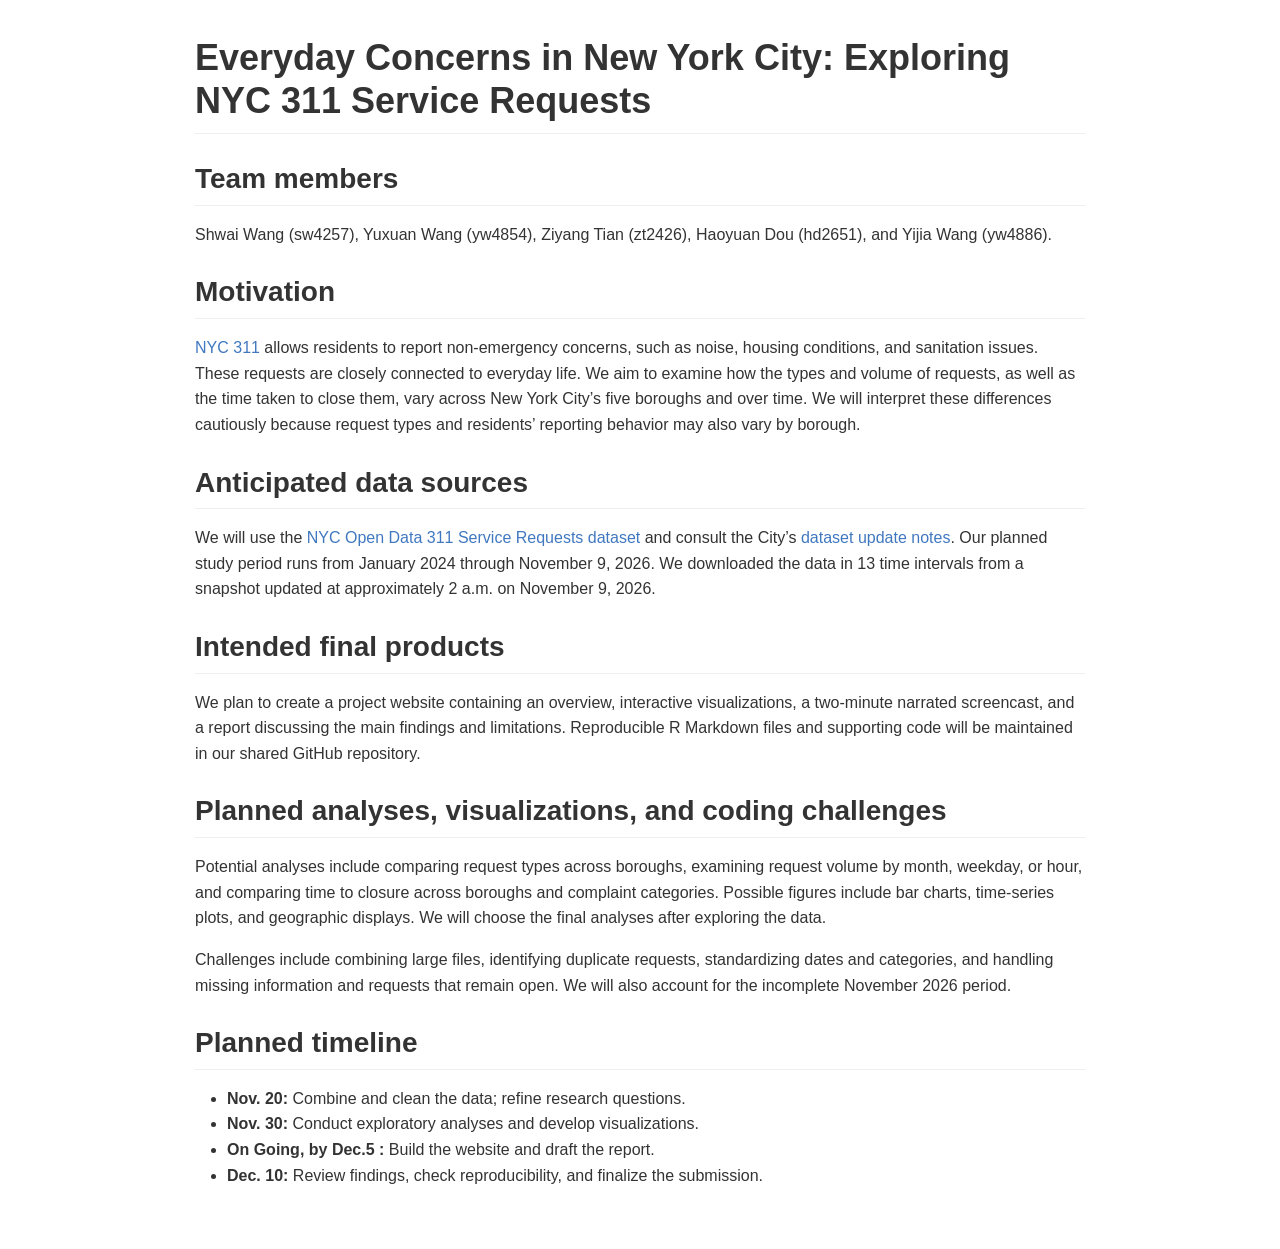
==== proposal.html @ a21e2f78 "Add NYC 311 project proposal and initial website pages" ====
<!DOCTYPE html>

<html xmlns="http://www.w3.org/1999/xhtml">

<head>

<meta charset="utf-8">
<meta http-equiv="Content-Type" content="text/html; charset=utf-8" />
<meta name="generator" content="pandoc" />
<meta name="viewport" content="width=device-width, initial-scale=1">

<style type="text/css">
@font-face {
font-family: octicons-link;
src: url([data-uri]) format('woff');
}
body {
-webkit-text-size-adjust: 100%;
text-size-adjust: 100%;
color: #333;
font-family: "Helvetica Neue", Helvetica, "Segoe UI", Arial, freesans, sans-serif, "Apple Color Emoji", "Segoe UI Emoji", "Segoe UI Symbol";
font-size: 16px;
line-height: 1.6;
word-wrap: break-word;
}
a {
background-color: transparent;
}
a:active,
a:hover {
outline: 0;
}
strong {
font-weight: bold;
}
h1 {
font-size: 2em;
margin: 0.67em 0;
}
img {
border: 0;
}
hr {
box-sizing: content-box;
height: 0;
}
pre {
overflow: auto;
}
code,
kbd,
pre {
font-family: monospace, monospace;
font-size: 1em;
}
input {
color: inherit;
font: inherit;
margin: 0;
}
html input[disabled] {
cursor: default;
}
input {
line-height: normal;
}
input[type="checkbox"] {
box-sizing: border-box;
padding: 0;
}
table {
border-collapse: collapse;
border-spacing: 0;
}
td,
th {
padding: 0;
}
* {
box-sizing: border-box;
}
input {
font: 13px / 1.4 Helvetica, arial, nimbussansl, liberationsans, freesans, clean, sans-serif, "Apple Color Emoji", "Segoe UI Emoji", "Segoe UI Symbol";
}
a {
color: #4078c0;
text-decoration: none;
}
a:hover,
a:active {
text-decoration: underline;
}
hr {
height: 0;
margin: 15px 0;
overflow: hidden;
background: transparent;
border: 0;
border-bottom: 1px solid #ddd;
}
hr:before {
display: table;
content: "";
}
hr:after {
display: table;
clear: both;
content: "";
}
h1,
h2,
h3,
h4,
h5,
h6 {
margin-top: 15px;
margin-bottom: 15px;
line-height: 1.1;
}
h1 {
font-size: 30px;
}
h2 {
font-size: 21px;
}
h3 {
font-size: 16px;
}
h4 {
font-size: 14px;
}
h5 {
font-size: 12px;
}
h6 {
font-size: 11px;
}
blockquote {
margin: 0;
}
ul,
ol {
padding: 0;
margin-top: 0;
margin-bottom: 0;
}
ol ol,
ul ol {
list-style-type: lower-roman;
}
ul ul ol,
ul ol ol,
ol ul ol,
ol ol ol {
list-style-type: lower-alpha;
}
dd {
margin-left: 0;
}
code {
font-family: Consolas, "Liberation Mono", Menlo, Courier, monospace;
font-size: 12px;
}
pre {
margin-top: 0;
margin-bottom: 0;
font: 12px Consolas, "Liberation Mono", Menlo, Courier, monospace;
}
.select::-ms-expand {
opacity: 0;
}
.octicon {
font: normal normal normal 16px/1 octicons-link;
display: inline-block;
text-decoration: none;
text-rendering: auto;
-webkit-font-smoothing: antialiased;
-moz-osx-font-smoothing: grayscale;
-webkit-user-select: none;
-moz-user-select: none;
-ms-user-select: none;
user-select: none;
}
.octicon-link:before {
content: '\f05c';
}
.markdown-body:before {
display: table;
content: "";
}
.markdown-body:after {
display: table;
clear: both;
content: "";
}
.markdown-body>*:first-child {
margin-top: 0 !important;
}
.markdown-body>*:last-child {
margin-bottom: 0 !important;
}
a:not([href]) {
color: inherit;
text-decoration: none;
}
.anchor {
display: inline-block;
padding-right: 2px;
margin-left: -18px;
}
.anchor:focus {
outline: none;
}
h1,
h2,
h3,
h4,
h5,
h6 {
margin-top: 1em;
margin-bottom: 16px;
font-weight: bold;
line-height: 1.4;
}
h1 .octicon-link,
h2 .octicon-link,
h3 .octicon-link,
h4 .octicon-link,
h5 .octicon-link,
h6 .octicon-link {
color: #000;
vertical-align: middle;
visibility: hidden;
}
h1:hover .anchor,
h2:hover .anchor,
h3:hover .anchor,
h4:hover .anchor,
h5:hover .anchor,
h6:hover .anchor {
text-decoration: none;
}
h1:hover .anchor .octicon-link,
h2:hover .anchor .octicon-link,
h3:hover .anchor .octicon-link,
h4:hover .anchor .octicon-link,
h5:hover .anchor .octicon-link,
h6:hover .anchor .octicon-link {
visibility: visible;
}
h1 {
padding-bottom: 0.3em;
font-size: 2.25em;
line-height: 1.2;
border-bottom: 1px solid #eee;
}
h1 .anchor {
line-height: 1;
}
h2 {
padding-bottom: 0.3em;
font-size: 1.75em;
line-height: 1.225;
border-bottom: 1px solid #eee;
}
h2 .anchor {
line-height: 1;
}
h3 {
font-size: 1.5em;
line-height: 1.43;
}
h3 .anchor {
line-height: 1.2;
}
h4 {
font-size: 1.25em;
}
h4 .anchor {
line-height: 1.2;
}
h5 {
font-size: 1em;
}
h5 .anchor {
line-height: 1.1;
}
h6 {
font-size: 1em;
color: #777;
}
h6 .anchor {
line-height: 1.1;
}
p,
blockquote,
ul,
ol,
dl,
table,
pre {
margin-top: 0;
margin-bottom: 16px;
}
hr {
height: 4px;
padding: 0;
margin: 16px 0;
background-color: #e7e7e7;
border: 0 none;
}
ul,
ol {
padding-left: 2em;
}
ul ul,
ul ol,
ol ol,
ol ul {
margin-top: 0;
margin-bottom: 0;
}
li>p {
margin-top: 16px;
}
dl {
padding: 0;
}
dl dt {
padding: 0;
margin-top: 16px;
font-size: 1em;
font-style: italic;
font-weight: bold;
}
dl dd {
padding: 0 16px;
margin-bottom: 16px;
}
blockquote {
padding: 0 15px;
color: #777;
border-left: 4px solid #ddd;
}
blockquote>:first-child {
margin-top: 0;
}
blockquote>:last-child {
margin-bottom: 0;
}
table {
display: block;
width: 100%;
overflow: auto;
word-break: normal;
word-break: keep-all;
}
table th {
font-weight: bold;
}
table th,
table td {
padding: 6px 13px;
border: 1px solid #ddd;
}
table tr {
background-color: #fff;
border-top: 1px solid #ccc;
}
table tr:nth-child(2n) {
background-color: #f8f8f8;
}
img {
max-width: 100%;
box-sizing: content-box;
background-color: #fff;
}
code {
padding: 0;
padding-top: 0.2em;
padding-bottom: 0.2em;
margin: 0;
font-size: 85%;
background-color: rgba(0,0,0,0.04);
border-radius: 3px;
}
code:before,
code:after {
letter-spacing: -0.2em;
content: "\00a0";
}
pre>code {
padding: 0;
margin: 0;
font-size: 100%;
word-break: normal;
white-space: pre;
background: transparent;
border: 0;
}
.highlight {
margin-bottom: 16px;
}
.highlight pre,
pre {
padding: 16px;
overflow: auto;
font-size: 85%;
line-height: 1.45;
background-color: #f7f7f7;
border-radius: 3px;
}
.highlight pre {
margin-bottom: 0;
word-break: normal;
}
pre {
word-wrap: normal;
}
pre code {
display: inline;
max-width: initial;
padding: 0;
margin: 0;
overflow: initial;
line-height: inherit;
word-wrap: normal;
background-color: transparent;
border: 0;
}
pre code:before,
pre code:after {
content: normal;
}
kbd {
display: inline-block;
padding: 3px 5px;
font-size: 11px;
line-height: 10px;
color: #555;
vertical-align: middle;
background-color: #fcfcfc;
border: solid 1px #ccc;
border-bottom-color: #bbb;
border-radius: 3px;
box-shadow: inset 0 -1px 0 #bbb;
}
.pl-c {
color: #969896;
}
.pl-c1,
.pl-s .pl-v {
color: #0086b3;
}
.pl-e,
.pl-en {
color: #795da3;
}
.pl-s .pl-s1,
.pl-smi {
color: #333;
}
.pl-ent {
color: #63a35c;
}
.pl-k {
color: #a71d5d;
}
.pl-pds,
.pl-s,
.pl-s .pl-pse .pl-s1,
.pl-sr,
.pl-sr .pl-cce,
.pl-sr .pl-sra,
.pl-sr .pl-sre {
color: #183691;
}
.pl-v {
color: #ed6a43;
}
.pl-id {
color: #b52a1d;
}
.pl-ii {
background-color: #b52a1d;
color: #f8f8f8;
}
.pl-sr .pl-cce {
color: #63a35c;
font-weight: bold;
}
.pl-ml {
color: #693a17;
}
.pl-mh,
.pl-mh .pl-en,
.pl-ms {
color: #1d3e81;
font-weight: bold;
}
.pl-mq {
color: #008080;
}
.pl-mi {
color: #333;
font-style: italic;
}
.pl-mb {
color: #333;
font-weight: bold;
}
.pl-md {
background-color: #ffecec;
color: #bd2c00;
}
.pl-mi1 {
background-color: #eaffea;
color: #55a532;
}
.pl-mdr {
color: #795da3;
font-weight: bold;
}
.pl-mo {
color: #1d3e81;
}
kbd {
display: inline-block;
padding: 3px 5px;
font: 11px Consolas, "Liberation Mono", Menlo, Courier, monospace;
line-height: 10px;
color: #555;
vertical-align: middle;
background-color: #fcfcfc;
border: solid 1px #ccc;
border-bottom-color: #bbb;
border-radius: 3px;
box-shadow: inset 0 -1px 0 #bbb;
}
.task-list-item {
list-style-type: none;
}
.task-list-item+.task-list-item {
margin-top: 3px;
}
.task-list-item input {
margin: 0 0.35em 0.25em -1.6em;
vertical-align: middle;
}
:checked+.radio-label {
z-index: 1;
position: relative;
border-color: #4078c0;
}
.sourceLine {
display: inline-block;
}
code .kw { color: #000000; }
code .dt { color: #ed6a43; }
code .dv { color: #009999; }
code .bn { color: #009999; }
code .fl { color: #009999; }
code .ch { color: #009999; }
code .st { color: #183691; }
code .co { color: #969896; }
code .ot { color: #0086b3; }
code .al { color: #a61717; }
code .fu { color: #63a35c; }
code .er { color: #a61717; background-color: #e3d2d2; }
code .wa { color: #000000; }
code .cn { color: #008080; }
code .sc { color: #008080; }
code .vs { color: #183691; }
code .ss { color: #183691; }
code .im { color: #000000; }
code .va {color: #008080; }
code .cf { color: #000000; }
code .op { color: #000000; }
code .bu { color: #000000; }
code .ex { color: #000000; }
code .pp { color: #999999; }
code .at { color: #008080; }
code .do { color: #969896; }
code .an { color: #008080; }
code .cv { color: #008080; }
code .in { color: #008080; }
</style>
<style>
body {
box-sizing: border-box;
min-width: 200px;
max-width: 980px;
margin: 0 auto;
padding: 45px;
padding-top: 0px;
}
</style>


</head>

<body>

<h1 id="everyday-concerns-in-new-york-city-exploring-nyc-311-service-requests">Everyday
Concerns in New York City: Exploring NYC 311 Service Requests</h1>
<h2 id="team-members">Team members</h2>
<p>Shwai Wang (sw4257), Yuxuan Wang (yw4854), Ziyang Tian (zt2426),
Haoyuan Dou (hd2651), and Yijia Wang (yw4886).</p>
<h2 id="motivation">Motivation</h2>
<p><a href="https://portal.311.nyc.gov/about-nyc-311/">NYC 311</a>
allows residents to report non-emergency concerns, such as noise,
housing conditions, and sanitation issues. These requests are closely
connected to everyday life. We aim to examine how the types and volume
of requests, as well as the time taken to close them, vary across New
York City’s five boroughs and over time. We will interpret these
differences cautiously because request types and residents’ reporting
behavior may also vary by borough.</p>
<h2 id="anticipated-data-sources">Anticipated data sources</h2>
<p>We will use the <a href="https://data.cityofnewyork.us/Social-Services/311-Service-Requests-from-2020-to-Present/erm2-nwe9/about_data">NYC
Open Data 311 Service Requests dataset</a> and consult the City’s <a href="https://www.nyc.gov/opendata/news/all-news/311-Service-Requests-Updates">dataset
update notes</a>. Our planned study period runs from January 2024
through November 9, 2026. We downloaded the data in 13 time intervals
from a snapshot updated at approximately 2 a.m. on November 9, 2026.</p>
<h2 id="intended-final-products">Intended final products</h2>
<p>We plan to create a project website containing an overview,
interactive visualizations, a two-minute narrated screencast, and a
report discussing the main findings and limitations. Reproducible R
Markdown files and supporting code will be maintained in our shared
GitHub repository.</p>
<h2 id="planned-analyses-visualizations-and-coding-challenges">Planned
analyses, visualizations, and coding challenges</h2>
<p>Potential analyses include comparing request types across boroughs,
examining request volume by month, weekday, or hour, and comparing time
to closure across boroughs and complaint categories. Possible figures
include bar charts, time-series plots, and geographic displays. We will
choose the final analyses after exploring the data.</p>
<p>Challenges include combining large files, identifying duplicate
requests, standardizing dates and categories, and handling missing
information and requests that remain open. We will also account for the
incomplete November 2026 period.</p>
<h2 id="planned-timeline">Planned timeline</h2>
<ul>
<li><strong>Nov. 20:</strong> Combine and clean the data; refine
research questions.</li>
<li><strong>Nov. 30:</strong> Conduct exploratory analyses and develop
visualizations.</li>
<li><strong>On Going, by Dec.5 :</strong> Build the website and draft
the report.</li>
<li><strong>Dec. 10:</strong> Review findings, check reproducibility,
and finalize the submission.</li>
</ul>

</body>
</html>
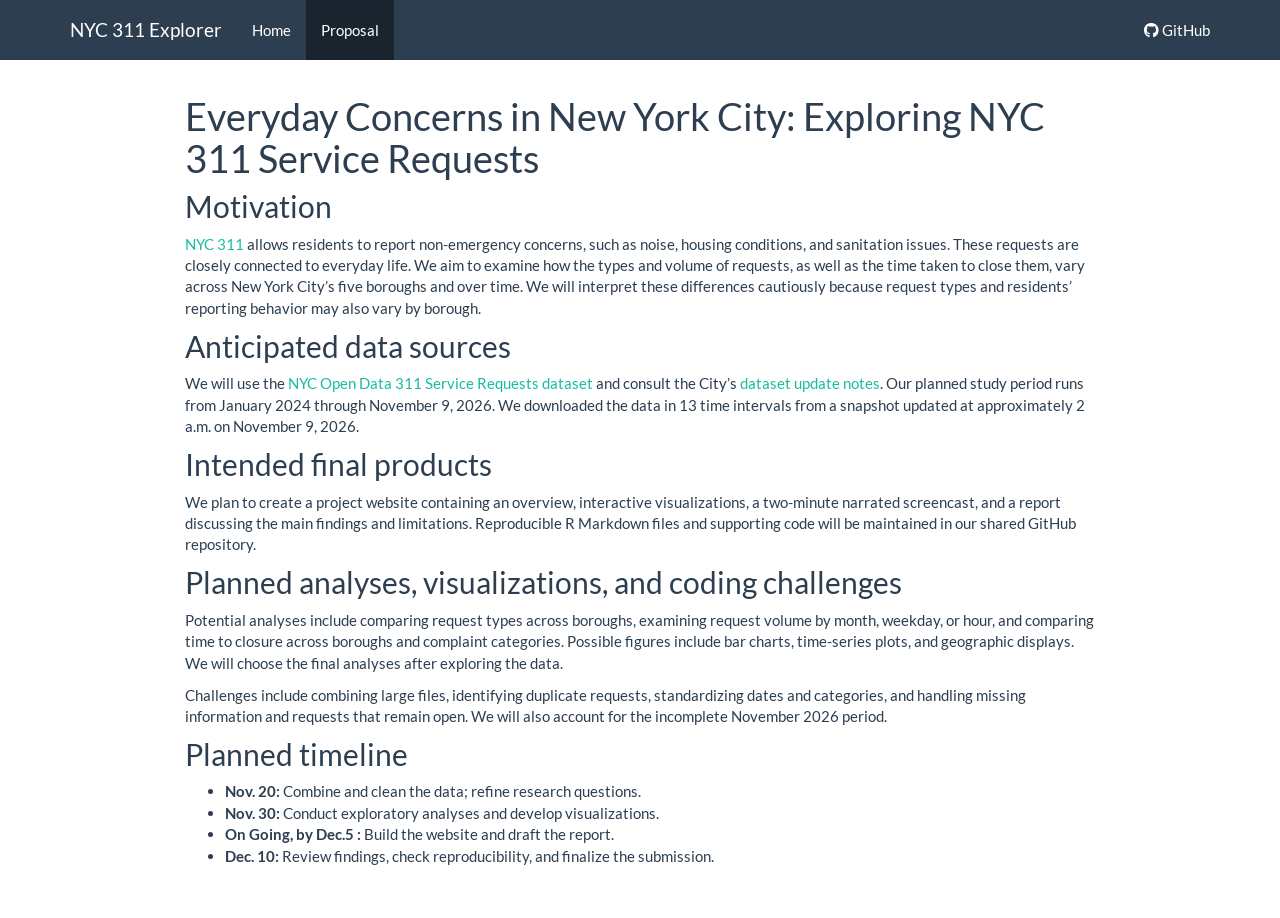
==== commit c6606006: "Updating the setup" ====
--- a/proposal.html
+++ b/proposal.html
@@ -1,612 +1,281 @@
 <!DOCTYPE html>
 
-<html xmlns="http://www.w3.org/1999/xhtml">
+<html>
 
 <head>
 
-<meta charset="utf-8">
-<meta http-equiv="Content-Type" content="text/html; charset=utf-8" />
+<meta charset="utf-8" />
 <meta name="generator" content="pandoc" />
-<meta name="viewport" content="width=device-width, initial-scale=1">
+<meta http-equiv="X-UA-Compatible" content="IE=EDGE" />
+
+
+
+
+<title>Everyday Concerns in New York City: Exploring NYC 311 Service Requests</title>
+
+<script src="site_libs/header-attrs-2.32/header-attrs.js"></script>
+<script src="site_libs/jquery-3.6.0/jquery-3.6.0.min.js"></script>
+<meta name="viewport" content="width=device-width, initial-scale=1" />
+<link href="site_libs/bootstrap-3.3.5/css/flatly.min.css" rel="stylesheet" />
+<script src="site_libs/bootstrap-3.3.5/js/bootstrap.min.js"></script>
+<script src="site_libs/bootstrap-3.3.5/shim/html5shiv.min.js"></script>
+<script src="site_libs/bootstrap-3.3.5/shim/respond.min.js"></script>
+<style>h1 {font-size: 34px;}
+       h1.title {font-size: 38px;}
+       h2 {font-size: 30px;}
+       h3 {font-size: 24px;}
+       h4 {font-size: 18px;}
+       h5 {font-size: 16px;}
+       h6 {font-size: 12px;}
+       code {color: inherit; background-color: rgba(0, 0, 0, 0.04);}
+       pre:not([class]) { background-color: white }</style>
+<script src="site_libs/navigation-1.1/tabsets.js"></script>
+<link href="site_libs/highlightjs-9.12.0/default.css" rel="stylesheet" />
+<script src="site_libs/highlightjs-9.12.0/highlight.js"></script>
+<link href="site_libs/font-awesome-6.5.2/css/all.min.css" rel="stylesheet" />
+<link href="site_libs/font-awesome-6.5.2/css/v4-shims.min.css" rel="stylesheet" />
 
 <style type="text/css">
-@font-face {
-font-family: octicons-link;
-src: url([data-uri]) format('woff');
-}
-body {
--webkit-text-size-adjust: 100%;
-text-size-adjust: 100%;
-color: #333;
-font-family: "Helvetica Neue", Helvetica, "Segoe UI", Arial, freesans, sans-serif, "Apple Color Emoji", "Segoe UI Emoji", "Segoe UI Symbol";
-font-size: 16px;
-line-height: 1.6;
-word-wrap: break-word;
-}
-a {
-background-color: transparent;
-}
-a:active,
-a:hover {
-outline: 0;
-}
-strong {
-font-weight: bold;
-}
-h1 {
-font-size: 2em;
-margin: 0.67em 0;
+  code{white-space: pre-wrap;}
+  span.smallcaps{font-variant: small-caps;}
+  span.underline{text-decoration: underline;}
+  div.column{display: inline-block; vertical-align: top; width: 50%;}
+  div.hanging-indent{margin-left: 1.5em; text-indent: -1.5em;}
+  ul.task-list{list-style: none;}
+    </style>
+
+<style type="text/css">code{white-space: pre;}</style>
+<script type="text/javascript">
+if (window.hljs) {
+  hljs.configure({languages: []});
+  hljs.initHighlightingOnLoad();
+  if (document.readyState && document.readyState === "complete") {
+    window.setTimeout(function() { hljs.initHighlighting(); }, 0);
+  }
+}
+</script>
+
+
+
+
+
+
+
+
+
+<style type = "text/css">
+.main-container {
+  max-width: 940px;
+  margin-left: auto;
+  margin-right: auto;
 }
 img {
-border: 0;
-}
-hr {
-box-sizing: content-box;
-height: 0;
-}
-pre {
-overflow: auto;
-}
-code,
-kbd,
-pre {
-font-family: monospace, monospace;
-font-size: 1em;
-}
-input {
-color: inherit;
-font: inherit;
-margin: 0;
-}
-html input[disabled] {
-cursor: default;
-}
-input {
-line-height: normal;
-}
-input[type="checkbox"] {
-box-sizing: border-box;
-padding: 0;
-}
-table {
-border-collapse: collapse;
-border-spacing: 0;
-}
-td,
-th {
-padding: 0;
-}
-* {
-box-sizing: border-box;
-}
-input {
-font: 13px / 1.4 Helvetica, arial, nimbussansl, liberationsans, freesans, clean, sans-serif, "Apple Color Emoji", "Segoe UI Emoji", "Segoe UI Symbol";
-}
-a {
-color: #4078c0;
-text-decoration: none;
-}
-a:hover,
-a:active {
-text-decoration: underline;
-}
-hr {
-height: 0;
-margin: 15px 0;
-overflow: hidden;
-background: transparent;
-border: 0;
-border-bottom: 1px solid #ddd;
-}
-hr:before {
-display: table;
-content: "";
-}
-hr:after {
-display: table;
-clear: both;
-content: "";
-}
-h1,
-h2,
-h3,
-h4,
-h5,
-h6 {
-margin-top: 15px;
-margin-bottom: 15px;
-line-height: 1.1;
-}
-h1 {
-font-size: 30px;
-}
-h2 {
-font-size: 21px;
-}
-h3 {
-font-size: 16px;
-}
-h4 {
-font-size: 14px;
-}
-h5 {
-font-size: 12px;
-}
-h6 {
-font-size: 11px;
-}
-blockquote {
-margin: 0;
-}
-ul,
-ol {
-padding: 0;
-margin-top: 0;
-margin-bottom: 0;
-}
-ol ol,
-ul ol {
-list-style-type: lower-roman;
-}
-ul ul ol,
-ul ol ol,
-ol ul ol,
-ol ol ol {
-list-style-type: lower-alpha;
-}
-dd {
-margin-left: 0;
-}
-code {
-font-family: Consolas, "Liberation Mono", Menlo, Courier, monospace;
-font-size: 12px;
-}
-pre {
-margin-top: 0;
-margin-bottom: 0;
-font: 12px Consolas, "Liberation Mono", Menlo, Courier, monospace;
-}
-.select::-ms-expand {
-opacity: 0;
-}
-.octicon {
-font: normal normal normal 16px/1 octicons-link;
-display: inline-block;
-text-decoration: none;
-text-rendering: auto;
--webkit-font-smoothing: antialiased;
--moz-osx-font-smoothing: grayscale;
--webkit-user-select: none;
--moz-user-select: none;
--ms-user-select: none;
-user-select: none;
-}
-.octicon-link:before {
-content: '\f05c';
-}
-.markdown-body:before {
-display: table;
-content: "";
-}
-.markdown-body:after {
-display: table;
-clear: both;
-content: "";
-}
-.markdown-body>*:first-child {
-margin-top: 0 !important;
-}
-.markdown-body>*:last-child {
-margin-bottom: 0 !important;
-}
-a:not([href]) {
-color: inherit;
-text-decoration: none;
-}
-.anchor {
-display: inline-block;
-padding-right: 2px;
-margin-left: -18px;
-}
-.anchor:focus {
-outline: none;
-}
-h1,
-h2,
-h3,
-h4,
-h5,
-h6 {
-margin-top: 1em;
-margin-bottom: 16px;
-font-weight: bold;
-line-height: 1.4;
-}
-h1 .octicon-link,
-h2 .octicon-link,
-h3 .octicon-link,
-h4 .octicon-link,
-h5 .octicon-link,
-h6 .octicon-link {
-color: #000;
-vertical-align: middle;
-visibility: hidden;
-}
-h1:hover .anchor,
-h2:hover .anchor,
-h3:hover .anchor,
-h4:hover .anchor,
-h5:hover .anchor,
-h6:hover .anchor {
-text-decoration: none;
-}
-h1:hover .anchor .octicon-link,
-h2:hover .anchor .octicon-link,
-h3:hover .anchor .octicon-link,
-h4:hover .anchor .octicon-link,
-h5:hover .anchor .octicon-link,
-h6:hover .anchor .octicon-link {
-visibility: visible;
-}
-h1 {
-padding-bottom: 0.3em;
-font-size: 2.25em;
-line-height: 1.2;
-border-bottom: 1px solid #eee;
-}
-h1 .anchor {
-line-height: 1;
-}
-h2 {
-padding-bottom: 0.3em;
-font-size: 1.75em;
-line-height: 1.225;
-border-bottom: 1px solid #eee;
-}
-h2 .anchor {
-line-height: 1;
-}
-h3 {
-font-size: 1.5em;
-line-height: 1.43;
-}
-h3 .anchor {
-line-height: 1.2;
-}
-h4 {
-font-size: 1.25em;
-}
-h4 .anchor {
-line-height: 1.2;
-}
-h5 {
-font-size: 1em;
-}
-h5 .anchor {
-line-height: 1.1;
-}
-h6 {
-font-size: 1em;
-color: #777;
-}
-h6 .anchor {
-line-height: 1.1;
-}
-p,
-blockquote,
-ul,
-ol,
-dl,
-table,
-pre {
-margin-top: 0;
-margin-bottom: 16px;
-}
-hr {
-height: 4px;
-padding: 0;
-margin: 16px 0;
-background-color: #e7e7e7;
-border: 0 none;
-}
-ul,
-ol {
-padding-left: 2em;
-}
-ul ul,
-ul ol,
-ol ol,
-ol ul {
-margin-top: 0;
-margin-bottom: 0;
-}
-li>p {
-margin-top: 16px;
-}
-dl {
-padding: 0;
-}
-dl dt {
-padding: 0;
-margin-top: 16px;
-font-size: 1em;
-font-style: italic;
-font-weight: bold;
-}
-dl dd {
-padding: 0 16px;
-margin-bottom: 16px;
-}
-blockquote {
-padding: 0 15px;
-color: #777;
-border-left: 4px solid #ddd;
-}
-blockquote>:first-child {
-margin-top: 0;
-}
-blockquote>:last-child {
-margin-bottom: 0;
-}
-table {
-display: block;
-width: 100%;
-overflow: auto;
-word-break: normal;
-word-break: keep-all;
-}
-table th {
-font-weight: bold;
-}
-table th,
-table td {
-padding: 6px 13px;
-border: 1px solid #ddd;
-}
-table tr {
-background-color: #fff;
-border-top: 1px solid #ccc;
-}
-table tr:nth-child(2n) {
-background-color: #f8f8f8;
-}
-img {
-max-width: 100%;
-box-sizing: content-box;
-background-color: #fff;
-}
-code {
-padding: 0;
-padding-top: 0.2em;
-padding-bottom: 0.2em;
-margin: 0;
-font-size: 85%;
-background-color: rgba(0,0,0,0.04);
-border-radius: 3px;
-}
-code:before,
-code:after {
-letter-spacing: -0.2em;
-content: "\00a0";
-}
-pre>code {
-padding: 0;
-margin: 0;
-font-size: 100%;
-word-break: normal;
-white-space: pre;
-background: transparent;
-border: 0;
-}
-.highlight {
-margin-bottom: 16px;
-}
-.highlight pre,
-pre {
-padding: 16px;
-overflow: auto;
-font-size: 85%;
-line-height: 1.45;
-background-color: #f7f7f7;
-border-radius: 3px;
-}
-.highlight pre {
-margin-bottom: 0;
-word-break: normal;
-}
-pre {
-word-wrap: normal;
+  max-width:100%;
+}
+.tabbed-pane {
+  padding-top: 12px;
+}
+.html-widget {
+  margin-bottom: 20px;
+}
+button.code-folding-btn:focus {
+  outline: none;
+}
+summary {
+  display: list-item;
+}
+details > summary > p:only-child {
+  display: inline;
 }
 pre code {
-display: inline;
-max-width: initial;
-padding: 0;
-margin: 0;
-overflow: initial;
-line-height: inherit;
-word-wrap: normal;
-background-color: transparent;
-border: 0;
-}
-pre code:before,
-pre code:after {
-content: normal;
-}
-kbd {
-display: inline-block;
-padding: 3px 5px;
-font-size: 11px;
-line-height: 10px;
-color: #555;
-vertical-align: middle;
-background-color: #fcfcfc;
-border: solid 1px #ccc;
-border-bottom-color: #bbb;
-border-radius: 3px;
-box-shadow: inset 0 -1px 0 #bbb;
-}
-.pl-c {
-color: #969896;
-}
-.pl-c1,
-.pl-s .pl-v {
-color: #0086b3;
-}
-.pl-e,
-.pl-en {
-color: #795da3;
-}
-.pl-s .pl-s1,
-.pl-smi {
-color: #333;
-}
-.pl-ent {
-color: #63a35c;
-}
-.pl-k {
-color: #a71d5d;
-}
-.pl-pds,
-.pl-s,
-.pl-s .pl-pse .pl-s1,
-.pl-sr,
-.pl-sr .pl-cce,
-.pl-sr .pl-sra,
-.pl-sr .pl-sre {
-color: #183691;
-}
-.pl-v {
-color: #ed6a43;
-}
-.pl-id {
-color: #b52a1d;
-}
-.pl-ii {
-background-color: #b52a1d;
-color: #f8f8f8;
-}
-.pl-sr .pl-cce {
-color: #63a35c;
-font-weight: bold;
-}
-.pl-ml {
-color: #693a17;
-}
-.pl-mh,
-.pl-mh .pl-en,
-.pl-ms {
-color: #1d3e81;
-font-weight: bold;
-}
-.pl-mq {
-color: #008080;
-}
-.pl-mi {
-color: #333;
-font-style: italic;
-}
-.pl-mb {
-color: #333;
-font-weight: bold;
-}
-.pl-md {
-background-color: #ffecec;
-color: #bd2c00;
-}
-.pl-mi1 {
-background-color: #eaffea;
-color: #55a532;
-}
-.pl-mdr {
-color: #795da3;
-font-weight: bold;
-}
-.pl-mo {
-color: #1d3e81;
-}
-kbd {
-display: inline-block;
-padding: 3px 5px;
-font: 11px Consolas, "Liberation Mono", Menlo, Courier, monospace;
-line-height: 10px;
-color: #555;
-vertical-align: middle;
-background-color: #fcfcfc;
-border: solid 1px #ccc;
-border-bottom-color: #bbb;
-border-radius: 3px;
-box-shadow: inset 0 -1px 0 #bbb;
-}
-.task-list-item {
-list-style-type: none;
-}
-.task-list-item+.task-list-item {
-margin-top: 3px;
-}
-.task-list-item input {
-margin: 0 0.35em 0.25em -1.6em;
-vertical-align: middle;
-}
-:checked+.radio-label {
-z-index: 1;
-position: relative;
-border-color: #4078c0;
-}
-.sourceLine {
-display: inline-block;
-}
-code .kw { color: #000000; }
-code .dt { color: #ed6a43; }
-code .dv { color: #009999; }
-code .bn { color: #009999; }
-code .fl { color: #009999; }
-code .ch { color: #009999; }
-code .st { color: #183691; }
-code .co { color: #969896; }
-code .ot { color: #0086b3; }
-code .al { color: #a61717; }
-code .fu { color: #63a35c; }
-code .er { color: #a61717; background-color: #e3d2d2; }
-code .wa { color: #000000; }
-code .cn { color: #008080; }
-code .sc { color: #008080; }
-code .vs { color: #183691; }
-code .ss { color: #183691; }
-code .im { color: #000000; }
-code .va {color: #008080; }
-code .cf { color: #000000; }
-code .op { color: #000000; }
-code .bu { color: #000000; }
-code .ex { color: #000000; }
-code .pp { color: #999999; }
-code .at { color: #008080; }
-code .do { color: #969896; }
-code .an { color: #008080; }
-code .cv { color: #008080; }
-code .in { color: #008080; }
+  padding: 0;
+}
 </style>
-<style>
-body {
-box-sizing: border-box;
-min-width: 200px;
-max-width: 980px;
-margin: 0 auto;
-padding: 45px;
-padding-top: 0px;
+
+
+<style type="text/css">
+.dropdown-submenu {
+  position: relative;
+}
+.dropdown-submenu>.dropdown-menu {
+  top: 0;
+  left: 100%;
+  margin-top: -6px;
+  margin-left: -1px;
+  border-radius: 0 6px 6px 6px;
+}
+.dropdown-submenu:hover>.dropdown-menu {
+  display: block;
+}
+.dropdown-submenu>a:after {
+  display: block;
+  content: " ";
+  float: right;
+  width: 0;
+  height: 0;
+  border-color: transparent;
+  border-style: solid;
+  border-width: 5px 0 5px 5px;
+  border-left-color: #cccccc;
+  margin-top: 5px;
+  margin-right: -10px;
+}
+.dropdown-submenu:hover>a:after {
+  border-left-color: #adb5bd;
+}
+.dropdown-submenu.pull-left {
+  float: none;
+}
+.dropdown-submenu.pull-left>.dropdown-menu {
+  left: -100%;
+  margin-left: 10px;
+  border-radius: 6px 0 6px 6px;
 }
 </style>
 
+<script type="text/javascript">
+// manage active state of menu based on current page
+$(document).ready(function () {
+  // active menu anchor
+  href = window.location.pathname
+  href = href.substr(href.lastIndexOf('/') + 1)
+  if (href === "")
+    href = "index.html";
+  var menuAnchor = $('a[href="' + href + '"]');
+
+  // mark the anchor link active (and if it's in a dropdown, also mark that active)
+  var dropdown = menuAnchor.closest('li.dropdown');
+  if (window.bootstrap) { // Bootstrap 4+
+    menuAnchor.addClass('active');
+    dropdown.find('> .dropdown-toggle').addClass('active');
+  } else { // Bootstrap 3
+    menuAnchor.parent().addClass('active');
+    dropdown.addClass('active');
+  }
+
+  // Navbar adjustments
+  var navHeight = $(".navbar").first().height() + 15;
+  var style = document.createElement('style');
+  var pt = "padding-top: " + navHeight + "px; ";
+  var mt = "margin-top: -" + navHeight + "px; ";
+  var css = "";
+  // offset scroll position for anchor links (for fixed navbar)
+  for (var i = 1; i <= 6; i++) {
+    css += ".section h" + i + "{ " + pt + mt + "}\n";
+  }
+  style.innerHTML = "body {" + pt + "padding-bottom: 40px; }\n" + css;
+  document.head.appendChild(style);
+});
+</script>
+
+<!-- tabsets -->
+
+<style type="text/css">
+.tabset-dropdown > .nav-tabs {
+  display: inline-table;
+  max-height: 500px;
+  min-height: 44px;
+  overflow-y: auto;
+  border: 1px solid #ddd;
+  border-radius: 4px;
+}
+
+.tabset-dropdown > .nav-tabs > li.active:before, .tabset-dropdown > .nav-tabs.nav-tabs-open:before {
+  content: "\e259";
+  font-family: 'Glyphicons Halflings';
+  display: inline-block;
+  padding: 10px;
+  border-right: 1px solid #ddd;
+}
+
+.tabset-dropdown > .nav-tabs.nav-tabs-open > li.active:before {
+  content: "\e258";
+  font-family: 'Glyphicons Halflings';
+  border: none;
+}
+
+.tabset-dropdown > .nav-tabs > li.active {
+  display: block;
+}
+
+.tabset-dropdown > .nav-tabs > li > a,
+.tabset-dropdown > .nav-tabs > li > a:focus,
+.tabset-dropdown > .nav-tabs > li > a:hover {
+  border: none;
+  display: inline-block;
+  border-radius: 4px;
+  background-color: transparent;
+}
+
+.tabset-dropdown > .nav-tabs.nav-tabs-open > li {
+  display: block;
+  float: none;
+}
+
+.tabset-dropdown > .nav-tabs > li {
+  display: none;
+}
+</style>
+
+<!-- code folding -->
+
+
+
 
 </head>
 
 <body>
 
-<h1 id="everyday-concerns-in-new-york-city-exploring-nyc-311-service-requests">Everyday
-Concerns in New York City: Exploring NYC 311 Service Requests</h1>
-<h2 id="team-members">Team members</h2>
-<p>Shwai Wang (sw4257), Yuxuan Wang (yw4854), Ziyang Tian (zt2426),
-Haoyuan Dou (hd2651), and Yijia Wang (yw4886).</p>
-<h2 id="motivation">Motivation</h2>
+
+<div class="container-fluid main-container">
+
+
+
+
+<div class="navbar navbar-default  navbar-fixed-top" role="navigation">
+  <div class="container">
+    <div class="navbar-header">
+      <button type="button" class="navbar-toggle collapsed" data-toggle="collapse" data-bs-toggle="collapse" data-target="#navbar" data-bs-target="#navbar">
+        <span class="icon-bar"></span>
+        <span class="icon-bar"></span>
+        <span class="icon-bar"></span>
+      </button>
+      <a class="navbar-brand" href="index.html">NYC 311 Explorer</a>
+    </div>
+    <div id="navbar" class="navbar-collapse collapse">
+      <ul class="nav navbar-nav">
+        <li>
+  <a href="index.html">Home</a>
+</li>
+<li>
+  <a href="proposal.html">Proposal</a>
+</li>
+      </ul>
+      <ul class="nav navbar-nav navbar-right">
+        <li>
+  <a href="https://github.com/YijiaWang-1/final_project">
+    <span class="fa fa-github"></span>
+     
+    GitHub
+  </a>
+</li>
+      </ul>
+    </div><!--/.nav-collapse -->
+  </div><!--/.container -->
+</div><!--/.navbar -->
+
+<div id="header">
+
+
+
+<h1 class="title toc-ignore">Everyday Concerns in New York City:
+Exploring NYC 311 Service Requests</h1>
+
+</div>
+
+
+<div id="motivation" class="section level2">
+<h2>Motivation</h2>
 <p><a href="https://portal.311.nyc.gov/about-nyc-311/">NYC 311</a>
 allows residents to report non-emergency concerns, such as noise,
 housing conditions, and sanitation issues. These requests are closely
@@ -615,20 +284,28 @@
 York City’s five boroughs and over time. We will interpret these
 differences cautiously because request types and residents’ reporting
 behavior may also vary by borough.</p>
-<h2 id="anticipated-data-sources">Anticipated data sources</h2>
-<p>We will use the <a href="https://data.cityofnewyork.us/Social-Services/311-Service-Requests-from-2020-to-Present/erm2-nwe9/about_data">NYC
-Open Data 311 Service Requests dataset</a> and consult the City’s <a href="https://www.nyc.gov/opendata/news/all-news/311-Service-Requests-Updates">dataset
+</div>
+<div id="anticipated-data-sources" class="section level2">
+<h2>Anticipated data sources</h2>
+<p>We will use the <a
+href="https://data.cityofnewyork.us/Social-Services/311-Service-Requests-from-2020-to-Present/erm2-nwe9/about_data">NYC
+Open Data 311 Service Requests dataset</a> and consult the City’s <a
+href="https://www.nyc.gov/opendata/news/all-news/311-Service-Requests-Updates">dataset
 update notes</a>. Our planned study period runs from January 2024
 through November 9, 2026. We downloaded the data in 13 time intervals
 from a snapshot updated at approximately 2 a.m. on November 9, 2026.</p>
-<h2 id="intended-final-products">Intended final products</h2>
+</div>
+<div id="intended-final-products" class="section level2">
+<h2>Intended final products</h2>
 <p>We plan to create a project website containing an overview,
 interactive visualizations, a two-minute narrated screencast, and a
 report discussing the main findings and limitations. Reproducible R
 Markdown files and supporting code will be maintained in our shared
 GitHub repository.</p>
-<h2 id="planned-analyses-visualizations-and-coding-challenges">Planned
-analyses, visualizations, and coding challenges</h2>
+</div>
+<div id="planned-analyses-visualizations-and-coding-challenges"
+class="section level2">
+<h2>Planned analyses, visualizations, and coding challenges</h2>
 <p>Potential analyses include comparing request types across boroughs,
 examining request volume by month, weekday, or hour, and comparing time
 to closure across boroughs and complaint categories. Possible figures
@@ -638,7 +315,9 @@
 requests, standardizing dates and categories, and handling missing
 information and requests that remain open. We will also account for the
 incomplete November 2026 period.</p>
-<h2 id="planned-timeline">Planned timeline</h2>
+</div>
+<div id="planned-timeline" class="section level2">
+<h2>Planned timeline</h2>
 <ul>
 <li><strong>Nov. 20:</strong> Combine and clean the data; refine
 research questions.</li>
@@ -649,6 +328,52 @@
 <li><strong>Dec. 10:</strong> Review findings, check reproducibility,
 and finalize the submission.</li>
 </ul>
+</div>
+
+
+
+
+</div>
+
+<script>
+
+// add bootstrap table styles to pandoc tables
+function bootstrapStylePandocTables() {
+  $('tr.odd').parent('tbody').parent('table').addClass('table table-condensed');
+}
+$(document).ready(function () {
+  bootstrapStylePandocTables();
+});
+
+
+</script>
+
+<!-- tabsets -->
+
+<script>
+$(document).ready(function () {
+  window.buildTabsets("TOC");
+});
+
+$(document).ready(function () {
+  $('.tabset-dropdown > .nav-tabs > li').click(function () {
+    $(this).parent().toggleClass('nav-tabs-open');
+  });
+});
+</script>
+
+<!-- code folding -->
+
+
+<!-- dynamically load mathjax for compatibility with self-contained -->
+<script>
+  (function () {
+    var script = document.createElement("script");
+    script.type = "text/javascript";
+    script.src  = "https://mathjax.rstudio.com/latest/MathJax.js?config=TeX-AMS-MML_HTMLorMML";
+    document.getElementsByTagName("head")[0].appendChild(script);
+  })();
+</script>
 
 </body>
 </html>
--- a/site_libs/bootstrap-3.3.5/css/flatly.min.css
+++ b/site_libs/bootstrap-3.3.5/css/flatly.min.css
@@ -0,0 +1,30 @@
+@font-face {
+  font-family: 'Lato';
+  font-style: normal;
+  font-weight: 400;
+  src: url(fonts/Lato.ttf) format('truetype');
+}
+@font-face {
+  font-family: 'Lato';
+  font-style: normal;
+  font-weight: 700;
+  src: url(fonts/LatoBold.ttf) format('truetype');
+}
+@font-face {
+  font-family: 'Lato';
+  font-style: italic;
+  font-weight: 400;
+  src: url(fonts/LatoItalic.ttf) format('truetype');
+}
+
+/*!
+ * bootswatch v3.3.6
+ * Homepage: http://bootswatch.com
+ * Copyright 2012-2015 Thomas Park
+ * Licensed under MIT
+ * Based on Bootstrap
+*//*!
+ * Bootstrap v3.3.6 (http://getbootstrap.com)
+ * Copyright 2011-2015 Twitter, Inc.
+ * Licensed under MIT (https://github.com/twbs/bootstrap/blob/master/LICENSE)
+ *//*! normalize.css v3.0.3 | MIT License | github.com/necolas/normalize.css */html{font-family:sans-serif;-ms-text-size-adjust:100%;-webkit-text-size-adjust:100%}body{margin:0}article,aside,details,figcaption,figure,footer,header,hgroup,main,menu,nav,section,summary{display:block}audio,canvas,progress,video{display:inline-block;vertical-align:baseline}audio:not([controls]){display:none;height:0}[hidden],template{display:none}a{background-color:transparent}a:active,a:hover{outline:0}abbr[title]{border-bottom:1px dotted}b,strong{font-weight:bold}dfn{font-style:italic}h1{font-size:2em;margin:0.67em 0}mark{background:#ff0;color:#000}small{font-size:80%}sub,sup{font-size:75%;line-height:0;position:relative;vertical-align:baseline}sup{top:-0.5em}sub{bottom:-0.25em}img{border:0}svg:not(:root){overflow:hidden}figure{margin:1em 40px}hr{-webkit-box-sizing:content-box;-moz-box-sizing:content-box;box-sizing:content-box;height:0}pre{overflow:auto}code,kbd,pre,samp{font-family:monospace, monospace;font-size:1em}button,input,optgroup,select,textarea{color:inherit;font:inherit;margin:0}button{overflow:visible}button,select{text-transform:none}button,html input[type="button"],input[type="reset"],input[type="submit"]{-webkit-appearance:button;cursor:pointer}button[disabled],html input[disabled]{cursor:default}button::-moz-focus-inner,input::-moz-focus-inner{border:0;padding:0}input{line-height:normal}input[type="checkbox"],input[type="radio"]{-webkit-box-sizing:border-box;-moz-box-sizing:border-box;box-sizing:border-box;padding:0}input[type="number"]::-webkit-inner-spin-button,input[type="number"]::-webkit-outer-spin-button{height:auto}input[type="search"]{-webkit-appearance:textfield;-webkit-box-sizing:content-box;-moz-box-sizing:content-box;box-sizing:content-box}input[type="search"]::-webkit-search-cancel-button,input[type="search"]::-webkit-search-decoration{-webkit-appearance:none}fieldset{border:1px solid #c0c0c0;margin:0 2px;padding:0.35em 0.625em 0.75em}legend{border:0;padding:0}textarea{overflow:auto}optgroup{font-weight:bold}table{border-collapse:collapse;border-spacing:0}td,th{padding:0}/*! Source: https://github.com/h5bp/html5-boilerplate/blob/master/src/css/main.css */@media print{*,*:before,*:after{background:transparent !important;color:#000 !important;-webkit-box-shadow:none !important;box-shadow:none !important;text-shadow:none !important}a,a:visited{text-decoration:underline}a[href]:after{content:" (" attr(href) ")"}abbr[title]:after{content:" (" attr(title) ")"}a[href^="#"]:after,a[href^="javascript:"]:after{content:""}pre,blockquote{border:1px solid #999;page-break-inside:avoid}thead{display:table-header-group}tr,img{page-break-inside:avoid}img{max-width:100% !important}p,h2,h3{orphans:3;widows:3}h2,h3{page-break-after:avoid}.navbar{display:none}.btn>.caret,.dropup>.btn>.caret{border-top-color:#000 !important}.label{border:1px solid #000}.table{border-collapse:collapse !important}.table td,.table th{background-color:#fff !important}.table-bordered th,.table-bordered td{border:1px solid #ddd !important}}@font-face{font-family:'Glyphicons Halflings';src:url('../fonts/glyphicons-halflings-regular.eot');src:url('../fonts/glyphicons-halflings-regular.eot?#iefix') format('embedded-opentype'),url('../fonts/glyphicons-halflings-regular.woff') format('woff'),url('../fonts/glyphicons-halflings-regular.ttf') format('truetype'),url('../fonts/glyphicons-halflings-regular.svg#glyphicons_halflingsregular') format('svg')}.glyphicon{position:relative;top:1px;display:inline-block;font-family:'Glyphicons Halflings';font-style:normal;font-weight:normal;line-height:1;-webkit-font-smoothing:antialiased;-moz-osx-font-smoothing:grayscale}.glyphicon-asterisk:before{content:"\002a"}.glyphicon-plus:before{content:"\002b"}.glyphicon-euro:before,.glyphicon-eur:before{content:"\20ac"}.glyphicon-minus:before{content:"\2212"}.glyphicon-cloud:before{content:"\2601"}.glyphicon-envelope:before{content:"\2709"}.glyphicon-pencil:before{content:"\270f"}.glyphicon-glass:before{content:"\e001"}.glyphicon-music:before{content:"\e002"}.glyphicon-search:before{content:"\e003"}.glyphicon-heart:before{content:"\e005"}.glyphicon-star:before{content:"\e006"}.glyphicon-star-empty:before{content:"\e007"}.glyphicon-user:before{content:"\e008"}.glyphicon-film:before{content:"\e009"}.glyphicon-th-large:before{content:"\e010"}.glyphicon-th:before{content:"\e011"}.glyphicon-th-list:before{content:"\e012"}.glyphicon-ok:before{content:"\e013"}.glyphicon-remove:before{content:"\e014"}.glyphicon-zoom-in:before{content:"\e015"}.glyphicon-zoom-out:before{content:"\e016"}.glyphicon-off:before{content:"\e017"}.glyphicon-signal:before{content:"\e018"}.glyphicon-cog:before{content:"\e019"}.glyphicon-trash:before{content:"\e020"}.glyphicon-home:before{content:"\e021"}.glyphicon-file:before{content:"\e022"}.glyphicon-time:before{content:"\e023"}.glyphicon-road:before{content:"\e024"}.glyphicon-download-alt:before{content:"\e025"}.glyphicon-download:before{content:"\e026"}.glyphicon-upload:before{content:"\e027"}.glyphicon-inbox:before{content:"\e028"}.glyphicon-play-circle:before{content:"\e029"}.glyphicon-repeat:before{content:"\e030"}.glyphicon-refresh:before{content:"\e031"}.glyphicon-list-alt:before{content:"\e032"}.glyphicon-lock:before{content:"\e033"}.glyphicon-flag:before{content:"\e034"}.glyphicon-headphones:before{content:"\e035"}.glyphicon-volume-off:before{content:"\e036"}.glyphicon-volume-down:before{content:"\e037"}.glyphicon-volume-up:before{content:"\e038"}.glyphicon-qrcode:before{content:"\e039"}.glyphicon-barcode:before{content:"\e040"}.glyphicon-tag:before{content:"\e041"}.glyphicon-tags:before{content:"\e042"}.glyphicon-book:before{content:"\e043"}.glyphicon-bookmark:before{content:"\e044"}.glyphicon-print:before{content:"\e045"}.glyphicon-camera:before{content:"\e046"}.glyphicon-font:before{content:"\e047"}.glyphicon-bold:before{content:"\e048"}.glyphicon-italic:before{content:"\e049"}.glyphicon-text-height:before{content:"\e050"}.glyphicon-text-width:before{content:"\e051"}.glyphicon-align-left:before{content:"\e052"}.glyphicon-align-center:before{content:"\e053"}.glyphicon-align-right:before{content:"\e054"}.glyphicon-align-justify:before{content:"\e055"}.glyphicon-list:before{content:"\e056"}.glyphicon-indent-left:before{content:"\e057"}.glyphicon-indent-right:before{content:"\e058"}.glyphicon-facetime-video:before{content:"\e059"}.glyphicon-picture:before{content:"\e060"}.glyphicon-map-marker:before{content:"\e062"}.glyphicon-adjust:before{content:"\e063"}.glyphicon-tint:before{content:"\e064"}.glyphicon-edit:before{content:"\e065"}.glyphicon-share:before{content:"\e066"}.glyphicon-check:before{content:"\e067"}.glyphicon-move:before{content:"\e068"}.glyphicon-step-backward:before{content:"\e069"}.glyphicon-fast-backward:before{content:"\e070"}.glyphicon-backward:before{content:"\e071"}.glyphicon-play:before{content:"\e072"}.glyphicon-pause:before{content:"\e073"}.glyphicon-stop:before{content:"\e074"}.glyphicon-forward:before{content:"\e075"}.glyphicon-fast-forward:before{content:"\e076"}.glyphicon-step-forward:before{content:"\e077"}.glyphicon-eject:before{content:"\e078"}.glyphicon-chevron-left:before{content:"\e079"}.glyphicon-chevron-right:before{content:"\e080"}.glyphicon-plus-sign:before{content:"\e081"}.glyphicon-minus-sign:before{content:"\e082"}.glyphicon-remove-sign:before{content:"\e083"}.glyphicon-ok-sign:before{content:"\e084"}.glyphicon-question-sign:before{content:"\e085"}.glyphicon-info-sign:before{content:"\e086"}.glyphicon-screenshot:before{content:"\e087"}.glyphicon-remove-circle:before{content:"\e088"}.glyphicon-ok-circle:before{content:"\e089"}.glyphicon-ban-circle:before{content:"\e090"}.glyphicon-arrow-left:before{content:"\e091"}.glyphicon-arrow-right:before{content:"\e092"}.glyphicon-arrow-up:before{content:"\e093"}.glyphicon-arrow-down:before{content:"\e094"}.glyphicon-share-alt:before{content:"\e095"}.glyphicon-resize-full:before{content:"\e096"}.glyphicon-resize-small:before{content:"\e097"}.glyphicon-exclamation-sign:before{content:"\e101"}.glyphicon-gift:before{content:"\e102"}.glyphicon-leaf:before{content:"\e103"}.glyphicon-fire:before{content:"\e104"}.glyphicon-eye-open:before{content:"\e105"}.glyphicon-eye-close:before{content:"\e106"}.glyphicon-warning-sign:before{content:"\e107"}.glyphicon-plane:before{content:"\e108"}.glyphicon-calendar:before{content:"\e109"}.glyphicon-random:before{content:"\e110"}.glyphicon-comment:before{content:"\e111"}.glyphicon-magnet:before{content:"\e112"}.glyphicon-chevron-up:before{content:"\e113"}.glyphicon-chevron-down:before{content:"\e114"}.glyphicon-retweet:before{content:"\e115"}.glyphicon-shopping-cart:before{content:"\e116"}.glyphicon-folder-close:before{content:"\e117"}.glyphicon-folder-open:before{content:"\e118"}.glyphicon-resize-vertical:before{content:"\e119"}.glyphicon-resize-horizontal:before{content:"\e120"}.glyphicon-hdd:before{content:"\e121"}.glyphicon-bullhorn:before{content:"\e122"}.glyphicon-bell:before{content:"\e123"}.glyphicon-certificate:before{content:"\e124"}.glyphicon-thumbs-up:before{content:"\e125"}.glyphicon-thumbs-down:before{content:"\e126"}.glyphicon-hand-right:before{content:"\e127"}.glyphicon-hand-left:before{content:"\e128"}.glyphicon-hand-up:before{content:"\e129"}.glyphicon-hand-down:before{content:"\e130"}.glyphicon-circle-arrow-right:before{content:"\e131"}.glyphicon-circle-arrow-left:before{content:"\e132"}.glyphicon-circle-arrow-up:before{content:"\e133"}.glyphicon-circle-arrow-down:before{content:"\e134"}.glyphicon-globe:before{content:"\e135"}.glyphicon-wrench:before{content:"\e136"}.glyphicon-tasks:before{content:"\e137"}.glyphicon-filter:before{content:"\e138"}.glyphicon-briefcase:before{content:"\e139"}.glyphicon-fullscreen:before{content:"\e140"}.glyphicon-dashboard:before{content:"\e141"}.glyphicon-paperclip:before{content:"\e142"}.glyphicon-heart-empty:before{content:"\e143"}.glyphicon-link:before{content:"\e144"}.glyphicon-phone:before{content:"\e145"}.glyphicon-pushpin:before{content:"\e146"}.glyphicon-usd:before{content:"\e148"}.glyphicon-gbp:before{content:"\e149"}.glyphicon-sort:before{content:"\e150"}.glyphicon-sort-by-alphabet:before{content:"\e151"}.glyphicon-sort-by-alphabet-alt:before{content:"\e152"}.glyphicon-sort-by-order:before{content:"\e153"}.glyphicon-sort-by-order-alt:before{content:"\e154"}.glyphicon-sort-by-attributes:before{content:"\e155"}.glyphicon-sort-by-attributes-alt:before{content:"\e156"}.glyphicon-unchecked:before{content:"\e157"}.glyphicon-expand:before{content:"\e158"}.glyphicon-collapse-down:before{content:"\e159"}.glyphicon-collapse-up:before{content:"\e160"}.glyphicon-log-in:before{content:"\e161"}.glyphicon-flash:before{content:"\e162"}.glyphicon-log-out:before{content:"\e163"}.glyphicon-new-window:before{content:"\e164"}.glyphicon-record:before{content:"\e165"}.glyphicon-save:before{content:"\e166"}.glyphicon-open:before{content:"\e167"}.glyphicon-saved:before{content:"\e168"}.glyphicon-import:before{content:"\e169"}.glyphicon-export:before{content:"\e170"}.glyphicon-send:before{content:"\e171"}.glyphicon-floppy-disk:before{content:"\e172"}.glyphicon-floppy-saved:before{content:"\e173"}.glyphicon-floppy-remove:before{content:"\e174"}.glyphicon-floppy-save:before{content:"\e175"}.glyphicon-floppy-open:before{content:"\e176"}.glyphicon-credit-card:before{content:"\e177"}.glyphicon-transfer:before{content:"\e178"}.glyphicon-cutlery:before{content:"\e179"}.glyphicon-header:before{content:"\e180"}.glyphicon-compressed:before{content:"\e181"}.glyphicon-earphone:before{content:"\e182"}.glyphicon-phone-alt:before{content:"\e183"}.glyphicon-tower:before{content:"\e184"}.glyphicon-stats:before{content:"\e185"}.glyphicon-sd-video:before{content:"\e186"}.glyphicon-hd-video:before{content:"\e187"}.glyphicon-subtitles:before{content:"\e188"}.glyphicon-sound-stereo:before{content:"\e189"}.glyphicon-sound-dolby:before{content:"\e190"}.glyphicon-sound-5-1:before{content:"\e191"}.glyphicon-sound-6-1:before{content:"\e192"}.glyphicon-sound-7-1:before{content:"\e193"}.glyphicon-copyright-mark:before{content:"\e194"}.glyphicon-registration-mark:before{content:"\e195"}.glyphicon-cloud-download:before{content:"\e197"}.glyphicon-cloud-upload:before{content:"\e198"}.glyphicon-tree-conifer:before{content:"\e199"}.glyphicon-tree-deciduous:before{content:"\e200"}.glyphicon-cd:before{content:"\e201"}.glyphicon-save-file:before{content:"\e202"}.glyphicon-open-file:before{content:"\e203"}.glyphicon-level-up:before{content:"\e204"}.glyphicon-copy:before{content:"\e205"}.glyphicon-paste:before{content:"\e206"}.glyphicon-alert:before{content:"\e209"}.glyphicon-equalizer:before{content:"\e210"}.glyphicon-king:before{content:"\e211"}.glyphicon-queen:before{content:"\e212"}.glyphicon-pawn:before{content:"\e213"}.glyphicon-bishop:before{content:"\e214"}.glyphicon-knight:before{content:"\e215"}.glyphicon-baby-formula:before{content:"\e216"}.glyphicon-tent:before{content:"\26fa"}.glyphicon-blackboard:before{content:"\e218"}.glyphicon-bed:before{content:"\e219"}.glyphicon-apple:before{content:"\f8ff"}.glyphicon-erase:before{content:"\e221"}.glyphicon-hourglass:before{content:"\231b"}.glyphicon-lamp:before{content:"\e223"}.glyphicon-duplicate:before{content:"\e224"}.glyphicon-piggy-bank:before{content:"\e225"}.glyphicon-scissors:before{content:"\e226"}.glyphicon-bitcoin:before{content:"\e227"}.glyphicon-btc:before{content:"\e227"}.glyphicon-xbt:before{content:"\e227"}.glyphicon-yen:before{content:"\00a5"}.glyphicon-jpy:before{content:"\00a5"}.glyphicon-ruble:before{content:"\20bd"}.glyphicon-rub:before{content:"\20bd"}.glyphicon-scale:before{content:"\e230"}.glyphicon-ice-lolly:before{content:"\e231"}.glyphicon-ice-lolly-tasted:before{content:"\e232"}.glyphicon-education:before{content:"\e233"}.glyphicon-option-horizontal:before{content:"\e234"}.glyphicon-option-vertical:before{content:"\e235"}.glyphicon-menu-hamburger:before{content:"\e236"}.glyphicon-modal-window:before{content:"\e237"}.glyphicon-oil:before{content:"\e238"}.glyphicon-grain:before{content:"\e239"}.glyphicon-sunglasses:before{content:"\e240"}.glyphicon-text-size:before{content:"\e241"}.glyphicon-text-color:before{content:"\e242"}.glyphicon-text-background:before{content:"\e243"}.glyphicon-object-align-top:before{content:"\e244"}.glyphicon-object-align-bottom:before{content:"\e245"}.glyphicon-object-align-horizontal:before{content:"\e246"}.glyphicon-object-align-left:before{content:"\e247"}.glyphicon-object-align-vertical:before{content:"\e248"}.glyphicon-object-align-right:before{content:"\e249"}.glyphicon-triangle-right:before{content:"\e250"}.glyphicon-triangle-left:before{content:"\e251"}.glyphicon-triangle-bottom:before{content:"\e252"}.glyphicon-triangle-top:before{content:"\e253"}.glyphicon-console:before{content:"\e254"}.glyphicon-superscript:before{content:"\e255"}.glyphicon-subscript:before{content:"\e256"}.glyphicon-menu-left:before{content:"\e257"}.glyphicon-menu-right:before{content:"\e258"}.glyphicon-menu-down:before{content:"\e259"}.glyphicon-menu-up:before{content:"\e260"}*{-webkit-box-sizing:border-box;-moz-box-sizing:border-box;box-sizing:border-box}*:before,*:after{-webkit-box-sizing:border-box;-moz-box-sizing:border-box;box-sizing:border-box}html{font-size:10px;-webkit-tap-highlight-color:rgba(0,0,0,0)}body{font-family:"Lato","Helvetica Neue",Helvetica,Arial,sans-serif;font-size:15px;line-height:1.42857143;color:#2c3e50;background-color:#ffffff}input,button,select,textarea{font-family:inherit;font-size:inherit;line-height:inherit}a{color:#18bc9c;text-decoration:none}a:hover,a:focus{color:#18bc9c;text-decoration:underline}a:focus{outline:thin dotted;outline:5px auto -webkit-focus-ring-color;outline-offset:-2px}figure{margin:0}img{vertical-align:middle}.img-responsive,.thumbnail>img,.thumbnail a>img,.carousel-inner>.item>img,.carousel-inner>.item>a>img{display:block;max-width:100%;height:auto}.img-rounded{border-radius:6px}.img-thumbnail{padding:4px;line-height:1.42857143;background-color:#ffffff;border:1px solid #ecf0f1;border-radius:4px;-webkit-transition:all .2s ease-in-out;-o-transition:all .2s ease-in-out;transition:all .2s ease-in-out;display:inline-block;max-width:100%;height:auto}.img-circle{border-radius:50%}hr{margin-top:21px;margin-bottom:21px;border:0;border-top:1px solid #ecf0f1}.sr-only{position:absolute;width:1px;height:1px;margin:-1px;padding:0;overflow:hidden;clip:rect(0, 0, 0, 0);border:0}.sr-only-focusable:active,.sr-only-focusable:focus{position:static;width:auto;height:auto;margin:0;overflow:visible;clip:auto}[role="button"]{cursor:pointer}h1,h2,h3,h4,h5,h6,.h1,.h2,.h3,.h4,.h5,.h6{font-family:"Lato","Helvetica Neue",Helvetica,Arial,sans-serif;font-weight:400;line-height:1.1;color:inherit}h1 small,h2 small,h3 small,h4 small,h5 small,h6 small,.h1 small,.h2 small,.h3 small,.h4 small,.h5 small,.h6 small,h1 .small,h2 .small,h3 .small,h4 .small,h5 .small,h6 .small,.h1 .small,.h2 .small,.h3 .small,.h4 .small,.h5 .small,.h6 .small{font-weight:normal;line-height:1;color:#b4bcc2}h1,.h1,h2,.h2,h3,.h3{margin-top:21px;margin-bottom:10.5px}h1 small,.h1 small,h2 small,.h2 small,h3 small,.h3 small,h1 .small,.h1 .small,h2 .small,.h2 .small,h3 .small,.h3 .small{font-size:65%}h4,.h4,h5,.h5,h6,.h6{margin-top:10.5px;margin-bottom:10.5px}h4 small,.h4 small,h5 small,.h5 small,h6 small,.h6 small,h4 .small,.h4 .small,h5 .small,.h5 .small,h6 .small,.h6 .small{font-size:75%}h1,.h1{font-size:39px}h2,.h2{font-size:32px}h3,.h3{font-size:26px}h4,.h4{font-size:19px}h5,.h5{font-size:15px}h6,.h6{font-size:13px}p{margin:0 0 10.5px}.lead{margin-bottom:21px;font-size:17px;font-weight:300;line-height:1.4}@media (min-width:768px){.lead{font-size:22.5px}}small,.small{font-size:86%}mark,.mark{background-color:#f39c12;padding:.2em}.text-left{text-align:left}.text-right{text-align:right}.text-center{text-align:center}.text-justify{text-align:justify}.text-nowrap{white-space:nowrap}.text-lowercase{text-transform:lowercase}.text-uppercase{text-transform:uppercase}.text-capitalize{text-transform:capitalize}.text-muted{color:#b4bcc2}.text-primary{color:#2c3e50}a.text-primary:hover,a.text-primary:focus{color:#1a242f}.text-success{color:#ffffff}a.text-success:hover,a.text-success:focus{color:#e6e6e6}.text-info{color:#ffffff}a.text-info:hover,a.text-info:focus{color:#e6e6e6}.text-warning{color:#ffffff}a.text-warning:hover,a.text-warning:focus{color:#e6e6e6}.text-danger{color:#ffffff}a.text-danger:hover,a.text-danger:focus{color:#e6e6e6}.bg-primary{color:#fff;background-color:#2c3e50}a.bg-primary:hover,a.bg-primary:focus{background-color:#1a242f}.bg-success{background-color:#18bc9c}a.bg-success:hover,a.bg-success:focus{background-color:#128f76}.bg-info{background-color:#3498db}a.bg-info:hover,a.bg-info:focus{background-color:#217dbb}.bg-warning{background-color:#f39c12}a.bg-warning:hover,a.bg-warning:focus{background-color:#c87f0a}.bg-danger{background-color:#e74c3c}a.bg-danger:hover,a.bg-danger:focus{background-color:#d62c1a}.page-header{padding-bottom:9.5px;margin:42px 0 21px;border-bottom:1px solid transparent}ul,ol{margin-top:0;margin-bottom:10.5px}ul ul,ol ul,ul ol,ol ol{margin-bottom:0}.list-unstyled{padding-left:0;list-style:none}.list-inline{padding-left:0;list-style:none;margin-left:-5px}.list-inline>li{display:inline-block;padding-left:5px;padding-right:5px}dl{margin-top:0;margin-bottom:21px}dt,dd{line-height:1.42857143}dt{font-weight:bold}dd{margin-left:0}@media (min-width:768px){.dl-horizontal dt{float:left;width:160px;clear:left;text-align:right;overflow:hidden;text-overflow:ellipsis;white-space:nowrap}.dl-horizontal dd{margin-left:180px}}abbr[title],abbr[data-original-title]{cursor:help;border-bottom:1px dotted #b4bcc2}.initialism{font-size:90%;text-transform:uppercase}blockquote{padding:10.5px 21px;margin:0 0 21px;font-size:18.75px;border-left:5px solid #ecf0f1}blockquote p:last-child,blockquote ul:last-child,blockquote ol:last-child{margin-bottom:0}blockquote footer,blockquote small,blockquote .small{display:block;font-size:80%;line-height:1.42857143;color:#b4bcc2}blockquote footer:before,blockquote small:before,blockquote .small:before{content:'\2014 \00A0'}.blockquote-reverse,blockquote.pull-right{padding-right:15px;padding-left:0;border-right:5px solid #ecf0f1;border-left:0;text-align:right}.blockquote-reverse footer:before,blockquote.pull-right footer:before,.blockquote-reverse small:before,blockquote.pull-right small:before,.blockquote-reverse .small:before,blockquote.pull-right .small:before{content:''}.blockquote-reverse footer:after,blockquote.pull-right footer:after,.blockquote-reverse small:after,blockquote.pull-right small:after,.blockquote-reverse .small:after,blockquote.pull-right .small:after{content:'\00A0 \2014'}address{margin-bottom:21px;font-style:normal;line-height:1.42857143}code,kbd,pre,samp{font-family:monospace}code{padding:2px 4px;font-size:90%;color:#c7254e;background-color:#f9f2f4;border-radius:4px}kbd{padding:2px 4px;font-size:90%;color:#ffffff;background-color:#333333;border-radius:3px;-webkit-box-shadow:inset 0 -1px 0 rgba(0,0,0,0.25);box-shadow:inset 0 -1px 0 rgba(0,0,0,0.25)}kbd kbd{padding:0;font-size:100%;font-weight:bold;-webkit-box-shadow:none;box-shadow:none}pre{display:block;padding:10px;margin:0 0 10.5px;font-size:14px;line-height:1.42857143;word-break:break-all;word-wrap:break-word;color:#7b8a8b;background-color:#ecf0f1;border:1px solid #cccccc;border-radius:4px}pre code{padding:0;font-size:inherit;color:inherit;white-space:pre-wrap;background-color:transparent;border-radius:0}.pre-scrollable{max-height:340px;overflow-y:scroll}.container{margin-right:auto;margin-left:auto;padding-left:15px;padding-right:15px}@media (min-width:768px){.container{width:750px}}@media (min-width:992px){.container{width:970px}}@media (min-width:1200px){.container{width:1170px}}.container-fluid{margin-right:auto;margin-left:auto;padding-left:15px;padding-right:15px}.row{margin-left:-15px;margin-right:-15px}.col-xs-1,.col-sm-1,.col-md-1,.col-lg-1,.col-xs-2,.col-sm-2,.col-md-2,.col-lg-2,.col-xs-3,.col-sm-3,.col-md-3,.col-lg-3,.col-xs-4,.col-sm-4,.col-md-4,.col-lg-4,.col-xs-5,.col-sm-5,.col-md-5,.col-lg-5,.col-xs-6,.col-sm-6,.col-md-6,.col-lg-6,.col-xs-7,.col-sm-7,.col-md-7,.col-lg-7,.col-xs-8,.col-sm-8,.col-md-8,.col-lg-8,.col-xs-9,.col-sm-9,.col-md-9,.col-lg-9,.col-xs-10,.col-sm-10,.col-md-10,.col-lg-10,.col-xs-11,.col-sm-11,.col-md-11,.col-lg-11,.col-xs-12,.col-sm-12,.col-md-12,.col-lg-12{position:relative;min-height:1px;padding-left:15px;padding-right:15px}.col-xs-1,.col-xs-2,.col-xs-3,.col-xs-4,.col-xs-5,.col-xs-6,.col-xs-7,.col-xs-8,.col-xs-9,.col-xs-10,.col-xs-11,.col-xs-12{float:left}.col-xs-12{width:100%}.col-xs-11{width:91.66666667%}.col-xs-10{width:83.33333333%}.col-xs-9{width:75%}.col-xs-8{width:66.66666667%}.col-xs-7{width:58.33333333%}.col-xs-6{width:50%}.col-xs-5{width:41.66666667%}.col-xs-4{width:33.33333333%}.col-xs-3{width:25%}.col-xs-2{width:16.66666667%}.col-xs-1{width:8.33333333%}.col-xs-pull-12{right:100%}.col-xs-pull-11{right:91.66666667%}.col-xs-pull-10{right:83.33333333%}.col-xs-pull-9{right:75%}.col-xs-pull-8{right:66.66666667%}.col-xs-pull-7{right:58.33333333%}.col-xs-pull-6{right:50%}.col-xs-pull-5{right:41.66666667%}.col-xs-pull-4{right:33.33333333%}.col-xs-pull-3{right:25%}.col-xs-pull-2{right:16.66666667%}.col-xs-pull-1{right:8.33333333%}.col-xs-pull-0{right:auto}.col-xs-push-12{left:100%}.col-xs-push-11{left:91.66666667%}.col-xs-push-10{left:83.33333333%}.col-xs-push-9{left:75%}.col-xs-push-8{left:66.66666667%}.col-xs-push-7{left:58.33333333%}.col-xs-push-6{left:50%}.col-xs-push-5{left:41.66666667%}.col-xs-push-4{left:33.33333333%}.col-xs-push-3{left:25%}.col-xs-push-2{left:16.66666667%}.col-xs-push-1{left:8.33333333%}.col-xs-push-0{left:auto}.col-xs-offset-12{margin-left:100%}.col-xs-offset-11{margin-left:91.66666667%}.col-xs-offset-10{margin-left:83.33333333%}.col-xs-offset-9{margin-left:75%}.col-xs-offset-8{margin-left:66.66666667%}.col-xs-offset-7{margin-left:58.33333333%}.col-xs-offset-6{margin-left:50%}.col-xs-offset-5{margin-left:41.66666667%}.col-xs-offset-4{margin-left:33.33333333%}.col-xs-offset-3{margin-left:25%}.col-xs-offset-2{margin-left:16.66666667%}.col-xs-offset-1{margin-left:8.33333333%}.col-xs-offset-0{margin-left:0%}@media (min-width:768px){.col-sm-1,.col-sm-2,.col-sm-3,.col-sm-4,.col-sm-5,.col-sm-6,.col-sm-7,.col-sm-8,.col-sm-9,.col-sm-10,.col-sm-11,.col-sm-12{float:left}.col-sm-12{width:100%}.col-sm-11{width:91.66666667%}.col-sm-10{width:83.33333333%}.col-sm-9{width:75%}.col-sm-8{width:66.66666667%}.col-sm-7{width:58.33333333%}.col-sm-6{width:50%}.col-sm-5{width:41.66666667%}.col-sm-4{width:33.33333333%}.col-sm-3{width:25%}.col-sm-2{width:16.66666667%}.col-sm-1{width:8.33333333%}.col-sm-pull-12{right:100%}.col-sm-pull-11{right:91.66666667%}.col-sm-pull-10{right:83.33333333%}.col-sm-pull-9{right:75%}.col-sm-pull-8{right:66.66666667%}.col-sm-pull-7{right:58.33333333%}.col-sm-pull-6{right:50%}.col-sm-pull-5{right:41.66666667%}.col-sm-pull-4{right:33.33333333%}.col-sm-pull-3{right:25%}.col-sm-pull-2{right:16.66666667%}.col-sm-pull-1{right:8.33333333%}.col-sm-pull-0{right:auto}.col-sm-push-12{left:100%}.col-sm-push-11{left:91.66666667%}.col-sm-push-10{left:83.33333333%}.col-sm-push-9{left:75%}.col-sm-push-8{left:66.66666667%}.col-sm-push-7{left:58.33333333%}.col-sm-push-6{left:50%}.col-sm-push-5{left:41.66666667%}.col-sm-push-4{left:33.33333333%}.col-sm-push-3{left:25%}.col-sm-push-2{left:16.66666667%}.col-sm-push-1{left:8.33333333%}.col-sm-push-0{left:auto}.col-sm-offset-12{margin-left:100%}.col-sm-offset-11{margin-left:91.66666667%}.col-sm-offset-10{margin-left:83.33333333%}.col-sm-offset-9{margin-left:75%}.col-sm-offset-8{margin-left:66.66666667%}.col-sm-offset-7{margin-left:58.33333333%}.col-sm-offset-6{margin-left:50%}.col-sm-offset-5{margin-left:41.66666667%}.col-sm-offset-4{margin-left:33.33333333%}.col-sm-offset-3{margin-left:25%}.col-sm-offset-2{margin-left:16.66666667%}.col-sm-offset-1{margin-left:8.33333333%}.col-sm-offset-0{margin-left:0%}}@media (min-width:992px){.col-md-1,.col-md-2,.col-md-3,.col-md-4,.col-md-5,.col-md-6,.col-md-7,.col-md-8,.col-md-9,.col-md-10,.col-md-11,.col-md-12{float:left}.col-md-12{width:100%}.col-md-11{width:91.66666667%}.col-md-10{width:83.33333333%}.col-md-9{width:75%}.col-md-8{width:66.66666667%}.col-md-7{width:58.33333333%}.col-md-6{width:50%}.col-md-5{width:41.66666667%}.col-md-4{width:33.33333333%}.col-md-3{width:25%}.col-md-2{width:16.66666667%}.col-md-1{width:8.33333333%}.col-md-pull-12{right:100%}.col-md-pull-11{right:91.66666667%}.col-md-pull-10{right:83.33333333%}.col-md-pull-9{right:75%}.col-md-pull-8{right:66.66666667%}.col-md-pull-7{right:58.33333333%}.col-md-pull-6{right:50%}.col-md-pull-5{right:41.66666667%}.col-md-pull-4{right:33.33333333%}.col-md-pull-3{right:25%}.col-md-pull-2{right:16.66666667%}.col-md-pull-1{right:8.33333333%}.col-md-pull-0{right:auto}.col-md-push-12{left:100%}.col-md-push-11{left:91.66666667%}.col-md-push-10{left:83.33333333%}.col-md-push-9{left:75%}.col-md-push-8{left:66.66666667%}.col-md-push-7{left:58.33333333%}.col-md-push-6{left:50%}.col-md-push-5{left:41.66666667%}.col-md-push-4{left:33.33333333%}.col-md-push-3{left:25%}.col-md-push-2{left:16.66666667%}.col-md-push-1{left:8.33333333%}.col-md-push-0{left:auto}.col-md-offset-12{margin-left:100%}.col-md-offset-11{margin-left:91.66666667%}.col-md-offset-10{margin-left:83.33333333%}.col-md-offset-9{margin-left:75%}.col-md-offset-8{margin-left:66.66666667%}.col-md-offset-7{margin-left:58.33333333%}.col-md-offset-6{margin-left:50%}.col-md-offset-5{margin-left:41.66666667%}.col-md-offset-4{margin-left:33.33333333%}.col-md-offset-3{margin-left:25%}.col-md-offset-2{margin-left:16.66666667%}.col-md-offset-1{margin-left:8.33333333%}.col-md-offset-0{margin-left:0%}}@media (min-width:1200px){.col-lg-1,.col-lg-2,.col-lg-3,.col-lg-4,.col-lg-5,.col-lg-6,.col-lg-7,.col-lg-8,.col-lg-9,.col-lg-10,.col-lg-11,.col-lg-12{float:left}.col-lg-12{width:100%}.col-lg-11{width:91.66666667%}.col-lg-10{width:83.33333333%}.col-lg-9{width:75%}.col-lg-8{width:66.66666667%}.col-lg-7{width:58.33333333%}.col-lg-6{width:50%}.col-lg-5{width:41.66666667%}.col-lg-4{width:33.33333333%}.col-lg-3{width:25%}.col-lg-2{width:16.66666667%}.col-lg-1{width:8.33333333%}.col-lg-pull-12{right:100%}.col-lg-pull-11{right:91.66666667%}.col-lg-pull-10{right:83.33333333%}.col-lg-pull-9{right:75%}.col-lg-pull-8{right:66.66666667%}.col-lg-pull-7{right:58.33333333%}.col-lg-pull-6{right:50%}.col-lg-pull-5{right:41.66666667%}.col-lg-pull-4{right:33.33333333%}.col-lg-pull-3{right:25%}.col-lg-pull-2{right:16.66666667%}.col-lg-pull-1{right:8.33333333%}.col-lg-pull-0{right:auto}.col-lg-push-12{left:100%}.col-lg-push-11{left:91.66666667%}.col-lg-push-10{left:83.33333333%}.col-lg-push-9{left:75%}.col-lg-push-8{left:66.66666667%}.col-lg-push-7{left:58.33333333%}.col-lg-push-6{left:50%}.col-lg-push-5{left:41.66666667%}.col-lg-push-4{left:33.33333333%}.col-lg-push-3{left:25%}.col-lg-push-2{left:16.66666667%}.col-lg-push-1{left:8.33333333%}.col-lg-push-0{left:auto}.col-lg-offset-12{margin-left:100%}.col-lg-offset-11{margin-left:91.66666667%}.col-lg-offset-10{margin-left:83.33333333%}.col-lg-offset-9{margin-left:75%}.col-lg-offset-8{margin-left:66.66666667%}.col-lg-offset-7{margin-left:58.33333333%}.col-lg-offset-6{margin-left:50%}.col-lg-offset-5{margin-left:41.66666667%}.col-lg-offset-4{margin-left:33.33333333%}.col-lg-offset-3{margin-left:25%}.col-lg-offset-2{margin-left:16.66666667%}.col-lg-offset-1{margin-left:8.33333333%}.col-lg-offset-0{margin-left:0%}}table{background-color:transparent}caption{padding-top:8px;padding-bottom:8px;color:#b4bcc2;text-align:left}th{}.table{width:100%;max-width:100%;margin-bottom:21px}.table>thead>tr>th,.table>tbody>tr>th,.table>tfoot>tr>th,.table>thead>tr>td,.table>tbody>tr>td,.table>tfoot>tr>td{padding:8px;line-height:1.42857143;vertical-align:top;border-top:1px solid #ecf0f1}.table>thead>tr>th{vertical-align:bottom;border-bottom:2px solid #ecf0f1}.table>caption+thead>tr:first-child>th,.table>colgroup+thead>tr:first-child>th,.table>thead:first-child>tr:first-child>th,.table>caption+thead>tr:first-child>td,.table>colgroup+thead>tr:first-child>td,.table>thead:first-child>tr:first-child>td{border-top:0}.table>tbody+tbody{border-top:2px solid #ecf0f1}.table .table{background-color:#ffffff}.table-condensed>thead>tr>th,.table-condensed>tbody>tr>th,.table-condensed>tfoot>tr>th,.table-condensed>thead>tr>td,.table-condensed>tbody>tr>td,.table-condensed>tfoot>tr>td{padding:5px}.table-bordered{border:1px solid #ecf0f1}.table-bordered>thead>tr>th,.table-bordered>tbody>tr>th,.table-bordered>tfoot>tr>th,.table-bordered>thead>tr>td,.table-bordered>tbody>tr>td,.table-bordered>tfoot>tr>td{border:1px solid #ecf0f1}.table-bordered>thead>tr>th,.table-bordered>thead>tr>td{border-bottom-width:2px}.table-striped>tbody>tr:nth-of-type(odd){background-color:#f9f9f9}.table-hover>tbody>tr:hover{background-color:#ecf0f1}table col[class*="col-"]{position:static;float:none;display:table-column}table td[class*="col-"],table th[class*="col-"]{position:static;float:none;display:table-cell}.table>thead>tr>td.active,.table>tbody>tr>td.active,.table>tfoot>tr>td.active,.table>thead>tr>th.active,.table>tbody>tr>th.active,.table>tfoot>tr>th.active,.table>thead>tr.active>td,.table>tbody>tr.active>td,.table>tfoot>tr.active>td,.table>thead>tr.active>th,.table>tbody>tr.active>th,.table>tfoot>tr.active>th{background-color:#ecf0f1}.table-hover>tbody>tr>td.active:hover,.table-hover>tbody>tr>th.active:hover,.table-hover>tbody>tr.active:hover>td,.table-hover>tbody>tr:hover>.active,.table-hover>tbody>tr.active:hover>th{background-color:#dde4e6}.table>thead>tr>td.success,.table>tbody>tr>td.success,.table>tfoot>tr>td.success,.table>thead>tr>th.success,.table>tbody>tr>th.success,.table>tfoot>tr>th.success,.table>thead>tr.success>td,.table>tbody>tr.success>td,.table>tfoot>tr.success>td,.table>thead>tr.success>th,.table>tbody>tr.success>th,.table>tfoot>tr.success>th{background-color:#18bc9c}.table-hover>tbody>tr>td.success:hover,.table-hover>tbody>tr>th.success:hover,.table-hover>tbody>tr.success:hover>td,.table-hover>tbody>tr:hover>.success,.table-hover>tbody>tr.success:hover>th{background-color:#15a589}.table>thead>tr>td.info,.table>tbody>tr>td.info,.table>tfoot>tr>td.info,.table>thead>tr>th.info,.table>tbody>tr>th.info,.table>tfoot>tr>th.info,.table>thead>tr.info>td,.table>tbody>tr.info>td,.table>tfoot>tr.info>td,.table>thead>tr.info>th,.table>tbody>tr.info>th,.table>tfoot>tr.info>th{background-color:#3498db}.table-hover>tbody>tr>td.info:hover,.table-hover>tbody>tr>th.info:hover,.table-hover>tbody>tr.info:hover>td,.table-hover>tbody>tr:hover>.info,.table-hover>tbody>tr.info:hover>th{background-color:#258cd1}.table>thead>tr>td.warning,.table>tbody>tr>td.warning,.table>tfoot>tr>td.warning,.table>thead>tr>th.warning,.table>tbody>tr>th.warning,.table>tfoot>tr>th.warning,.table>thead>tr.warning>td,.table>tbody>tr.warning>td,.table>tfoot>tr.warning>td,.table>thead>tr.warning>th,.table>tbody>tr.warning>th,.table>tfoot>tr.warning>th{background-color:#f39c12}.table-hover>tbody>tr>td.warning:hover,.table-hover>tbody>tr>th.warning:hover,.table-hover>tbody>tr.warning:hover>td,.table-hover>tbody>tr:hover>.warning,.table-hover>tbody>tr.warning:hover>th{background-color:#e08e0b}.table>thead>tr>td.danger,.table>tbody>tr>td.danger,.table>tfoot>tr>td.danger,.table>thead>tr>th.danger,.table>tbody>tr>th.danger,.table>tfoot>tr>th.danger,.table>thead>tr.danger>td,.table>tbody>tr.danger>td,.table>tfoot>tr.danger>td,.table>thead>tr.danger>th,.table>tbody>tr.danger>th,.table>tfoot>tr.danger>th{background-color:#e74c3c}.table-hover>tbody>tr>td.danger:hover,.table-hover>tbody>tr>th.danger:hover,.table-hover>tbody>tr.danger:hover>td,.table-hover>tbody>tr:hover>.danger,.table-hover>tbody>tr.danger:hover>th{background-color:#e43725}.table-responsive{overflow-x:auto;min-height:0.01%}@media screen and (max-width:767px){.table-responsive{width:100%;margin-bottom:15.75px;overflow-y:hidden;-ms-overflow-style:-ms-autohiding-scrollbar;border:1px solid #ecf0f1}.table-responsive>.table{margin-bottom:0}.table-responsive>.table>thead>tr>th,.table-responsive>.table>tbody>tr>th,.table-responsive>.table>tfoot>tr>th,.table-responsive>.table>thead>tr>td,.table-responsive>.table>tbody>tr>td,.table-responsive>.table>tfoot>tr>td{white-space:nowrap}.table-responsive>.table-bordered{border:0}.table-responsive>.table-bordered>thead>tr>th:first-child,.table-responsive>.table-bordered>tbody>tr>th:first-child,.table-responsive>.table-bordered>tfoot>tr>th:first-child,.table-responsive>.table-bordered>thead>tr>td:first-child,.table-responsive>.table-bordered>tbody>tr>td:first-child,.table-responsive>.table-bordered>tfoot>tr>td:first-child{border-left:0}.table-responsive>.table-bordered>thead>tr>th:last-child,.table-responsive>.table-bordered>tbody>tr>th:last-child,.table-responsive>.table-bordered>tfoot>tr>th:last-child,.table-responsive>.table-bordered>thead>tr>td:last-child,.table-responsive>.table-bordered>tbody>tr>td:last-child,.table-responsive>.table-bordered>tfoot>tr>td:last-child{border-right:0}.table-responsive>.table-bordered>tbody>tr:last-child>th,.table-responsive>.table-bordered>tfoot>tr:last-child>th,.table-responsive>.table-bordered>tbody>tr:last-child>td,.table-responsive>.table-bordered>tfoot>tr:last-child>td{border-bottom:0}}fieldset{padding:0;margin:0;border:0;min-width:0}legend{display:block;width:100%;padding:0;margin-bottom:21px;font-size:22.5px;line-height:inherit;color:#2c3e50;border:0;border-bottom:1px solid transparent}label{display:inline-block;max-width:100%;margin-bottom:5px;font-weight:bold}input[type="search"]{-webkit-box-sizing:border-box;-moz-box-sizing:border-box;box-sizing:border-box}input[type="radio"],input[type="checkbox"]{margin:4px 0 0;margin-top:1px \9;line-height:normal}input[type="file"]{display:block}input[type="range"]{display:block;width:100%}select[multiple],select[size]{height:auto}input[type="file"]:focus,input[type="radio"]:focus,input[type="checkbox"]:focus{outline:thin dotted;outline:5px auto -webkit-focus-ring-color;outline-offset:-2px}output{display:block;padding-top:11px;font-size:15px;line-height:1.42857143;color:#2c3e50}.form-control{display:block;width:100%;height:45px;padding:10px 15px;font-size:15px;line-height:1.42857143;color:#2c3e50;background-color:#ffffff;background-image:none;border:1px solid #dce4ec;border-radius:4px;-webkit-box-shadow:inset 0 1px 1px rgba(0,0,0,0.075);box-shadow:inset 0 1px 1px rgba(0,0,0,0.075);-webkit-transition:border-color ease-in-out .15s,-webkit-box-shadow ease-in-out .15s;-o-transition:border-color ease-in-out .15s,box-shadow ease-in-out .15s;transition:border-color ease-in-out .15s,box-shadow ease-in-out .15s}.form-control:focus{border-color:#2c3e50;outline:0;-webkit-box-shadow:inset 0 1px 1px rgba(0,0,0,0.075),0 0 8px rgba(44,62,80,0.6);box-shadow:inset 0 1px 1px rgba(0,0,0,0.075),0 0 8px rgba(44,62,80,0.6)}.form-control::-moz-placeholder{color:#acb6c0;opacity:1}.form-control:-ms-input-placeholder{color:#acb6c0}.form-control::-webkit-input-placeholder{color:#acb6c0}.form-control::-ms-expand{border:0;background-color:transparent}.form-control[disabled],.form-control[readonly],fieldset[disabled] .form-control{background-color:#ecf0f1;opacity:1}.form-control[disabled],fieldset[disabled] .form-control{cursor:not-allowed}textarea.form-control{height:auto}input[type="search"]{-webkit-appearance:none}@media screen and (-webkit-min-device-pixel-ratio:0){input[type="date"].form-control,input[type="time"].form-control,input[type="datetime-local"].form-control,input[type="month"].form-control{line-height:45px}input[type="date"].input-sm,input[type="time"].input-sm,input[type="datetime-local"].input-sm,input[type="month"].input-sm,.input-group-sm input[type="date"],.input-group-sm input[type="time"],.input-group-sm input[type="datetime-local"],.input-group-sm input[type="month"]{line-height:35px}input[type="date"].input-lg,input[type="time"].input-lg,input[type="datetime-local"].input-lg,input[type="month"].input-lg,.input-group-lg input[type="date"],.input-group-lg input[type="time"],.input-group-lg input[type="datetime-local"],.input-group-lg input[type="month"]{line-height:66px}}.form-group{margin-bottom:15px}.radio,.checkbox{position:relative;display:block;margin-top:10px;margin-bottom:10px}.radio label,.checkbox label{min-height:21px;padding-left:20px;margin-bottom:0;font-weight:normal;cursor:pointer}.radio input[type="radio"],.radio-inline input[type="radio"],.checkbox input[type="checkbox"],.checkbox-inline input[type="checkbox"]{position:absolute;margin-left:-20px;margin-top:4px \9}.radio+.radio,.checkbox+.checkbox{margin-top:-5px}.radio-inline,.checkbox-inline{position:relative;display:inline-block;padding-left:20px;margin-bottom:0;vertical-align:middle;font-weight:normal;cursor:pointer}.radio-inline+.radio-inline,.checkbox-inline+.checkbox-inline{margin-top:0;margin-left:10px}input[type="radio"][disabled],input[type="checkbox"][disabled],input[type="radio"].disabled,input[type="checkbox"].disabled,fieldset[disabled] input[type="radio"],fieldset[disabled] input[type="checkbox"]{cursor:not-allowed}.radio-inline.disabled,.checkbox-inline.disabled,fieldset[disabled] .radio-inline,fieldset[disabled] .checkbox-inline{cursor:not-allowed}.radio.disabled label,.checkbox.disabled label,fieldset[disabled] .radio label,fieldset[disabled] .checkbox label{cursor:not-allowed}.form-control-static{padding-top:11px;padding-bottom:11px;margin-bottom:0;min-height:36px}.form-control-static.input-lg,.form-control-static.input-sm{padding-left:0;padding-right:0}.input-sm{height:35px;padding:6px 9px;font-size:13px;line-height:1.5;border-radius:3px}select.input-sm{height:35px;line-height:35px}textarea.input-sm,select[multiple].input-sm{height:auto}.form-group-sm .form-control{height:35px;padding:6px 9px;font-size:13px;line-height:1.5;border-radius:3px}.form-group-sm select.form-control{height:35px;line-height:35px}.form-group-sm textarea.form-control,.form-group-sm select[multiple].form-control{height:auto}.form-group-sm .form-control-static{height:35px;min-height:34px;padding:7px 9px;font-size:13px;line-height:1.5}.input-lg{height:66px;padding:18px 27px;font-size:19px;line-height:1.3333333;border-radius:6px}select.input-lg{height:66px;line-height:66px}textarea.input-lg,select[multiple].input-lg{height:auto}.form-group-lg .form-control{height:66px;padding:18px 27px;font-size:19px;line-height:1.3333333;border-radius:6px}.form-group-lg select.form-control{height:66px;line-height:66px}.form-group-lg textarea.form-control,.form-group-lg select[multiple].form-control{height:auto}.form-group-lg .form-control-static{height:66px;min-height:40px;padding:19px 27px;font-size:19px;line-height:1.3333333}.has-feedback{position:relative}.has-feedback .form-control{padding-right:56.25px}.form-control-feedback{position:absolute;top:0;right:0;z-index:2;display:block;width:45px;height:45px;line-height:45px;text-align:center;pointer-events:none}.input-lg+.form-control-feedback,.input-group-lg+.form-control-feedback,.form-group-lg .form-control+.form-control-feedback{width:66px;height:66px;line-height:66px}.input-sm+.form-control-feedback,.input-group-sm+.form-control-feedback,.form-group-sm .form-control+.form-control-feedback{width:35px;height:35px;line-height:35px}.has-success .help-block,.has-success .control-label,.has-success .radio,.has-success .checkbox,.has-success .radio-inline,.has-success .checkbox-inline,.has-success.radio label,.has-success.checkbox label,.has-success.radio-inline label,.has-success.checkbox-inline label{color:#ffffff}.has-success .form-control{border-color:#ffffff;-webkit-box-shadow:inset 0 1px 1px rgba(0,0,0,0.075);box-shadow:inset 0 1px 1px rgba(0,0,0,0.075)}.has-success .form-control:focus{border-color:#e6e6e6;-webkit-box-shadow:inset 0 1px 1px rgba(0,0,0,0.075),0 0 6px #fff;box-shadow:inset 0 1px 1px rgba(0,0,0,0.075),0 0 6px #fff}.has-success .input-group-addon{color:#ffffff;border-color:#ffffff;background-color:#18bc9c}.has-success .form-control-feedback{color:#ffffff}.has-warning .help-block,.has-warning .control-label,.has-warning .radio,.has-warning .checkbox,.has-warning .radio-inline,.has-warning .checkbox-inline,.has-warning.radio label,.has-warning.checkbox label,.has-warning.radio-inline label,.has-warning.checkbox-inline label{color:#ffffff}.has-warning .form-control{border-color:#ffffff;-webkit-box-shadow:inset 0 1px 1px rgba(0,0,0,0.075);box-shadow:inset 0 1px 1px rgba(0,0,0,0.075)}.has-warning .form-control:focus{border-color:#e6e6e6;-webkit-box-shadow:inset 0 1px 1px rgba(0,0,0,0.075),0 0 6px #fff;box-shadow:inset 0 1px 1px rgba(0,0,0,0.075),0 0 6px #fff}.has-warning .input-group-addon{color:#ffffff;border-color:#ffffff;background-color:#f39c12}.has-warning .form-control-feedback{color:#ffffff}.has-error .help-block,.has-error .control-label,.has-error .radio,.has-error .checkbox,.has-error .radio-inline,.has-error .checkbox-inline,.has-error.radio label,.has-error.checkbox label,.has-error.radio-inline label,.has-error.checkbox-inline label{color:#ffffff}.has-error .form-control{border-color:#ffffff;-webkit-box-shadow:inset 0 1px 1px rgba(0,0,0,0.075);box-shadow:inset 0 1px 1px rgba(0,0,0,0.075)}.has-error .form-control:focus{border-color:#e6e6e6;-webkit-box-shadow:inset 0 1px 1px rgba(0,0,0,0.075),0 0 6px #fff;box-shadow:inset 0 1px 1px rgba(0,0,0,0.075),0 0 6px #fff}.has-error .input-group-addon{color:#ffffff;border-color:#ffffff;background-color:#e74c3c}.has-error .form-control-feedback{color:#ffffff}.has-feedback label~.form-control-feedback{top:26px}.has-feedback label.sr-only~.form-control-feedback{top:0}.help-block{display:block;margin-top:5px;margin-bottom:10px;color:#597ea2}@media (min-width:768px){.form-inline .form-group{display:inline-block;margin-bottom:0;vertical-align:middle}.form-inline .form-control{display:inline-block;width:auto;vertical-align:middle}.form-inline .form-control-static{display:inline-block}.form-inline .input-group{display:inline-table;vertical-align:middle}.form-inline .input-group .input-group-addon,.form-inline .input-group .input-group-btn,.form-inline .input-group .form-control{width:auto}.form-inline .input-group>.form-control{width:100%}.form-inline .control-label{margin-bottom:0;vertical-align:middle}.form-inline .radio,.form-inline .checkbox{display:inline-block;margin-top:0;margin-bottom:0;vertical-align:middle}.form-inline .radio label,.form-inline .checkbox label{padding-left:0}.form-inline .radio input[type="radio"],.form-inline .checkbox input[type="checkbox"]{position:relative;margin-left:0}.form-inline .has-feedback .form-control-feedback{top:0}}.form-horizontal .radio,.form-horizontal .checkbox,.form-horizontal .radio-inline,.form-horizontal .checkbox-inline{margin-top:0;margin-bottom:0;padding-top:11px}.form-horizontal .radio,.form-horizontal .checkbox{min-height:32px}.form-horizontal .form-group{margin-left:-15px;margin-right:-15px}@media (min-width:768px){.form-horizontal .control-label{text-align:right;margin-bottom:0;padding-top:11px}}.form-horizontal .has-feedback .form-control-feedback{right:15px}@media (min-width:768px){.form-horizontal .form-group-lg .control-label{padding-top:19px;font-size:19px}}@media (min-width:768px){.form-horizontal .form-group-sm .control-label{padding-top:7px;font-size:13px}}.btn{display:inline-block;margin-bottom:0;font-weight:normal;text-align:center;vertical-align:middle;-ms-touch-action:manipulation;touch-action:manipulation;cursor:pointer;background-image:none;border:1px solid transparent;white-space:nowrap;padding:10px 15px;font-size:15px;line-height:1.42857143;border-radius:4px;-webkit-user-select:none;-moz-user-select:none;-ms-user-select:none;user-select:none}.btn:focus,.btn:active:focus,.btn.active:focus,.btn.focus,.btn:active.focus,.btn.active.focus{outline:thin dotted;outline:5px auto -webkit-focus-ring-color;outline-offset:-2px}.btn:hover,.btn:focus,.btn.focus{color:#ffffff;text-decoration:none}.btn:active,.btn.active{outline:0;background-image:none;-webkit-box-shadow:inset 0 3px 5px rgba(0,0,0,0.125);box-shadow:inset 0 3px 5px rgba(0,0,0,0.125)}.btn.disabled,.btn[disabled],fieldset[disabled] .btn{cursor:not-allowed;opacity:0.65;filter:alpha(opacity=65);-webkit-box-shadow:none;box-shadow:none}a.btn.disabled,fieldset[disabled] a.btn{pointer-events:none}.btn-default{color:#ffffff;background-color:#95a5a6;border-color:#95a5a6}.btn-default:focus,.btn-default.focus{color:#ffffff;background-color:#798d8f;border-color:#566566}.btn-default:hover{color:#ffffff;background-color:#798d8f;border-color:#74898a}.btn-default:active,.btn-default.active,.open>.dropdown-toggle.btn-default{color:#ffffff;background-color:#798d8f;border-color:#74898a}.btn-default:active:hover,.btn-default.active:hover,.open>.dropdown-toggle.btn-default:hover,.btn-default:active:focus,.btn-default.active:focus,.open>.dropdown-toggle.btn-default:focus,.btn-default:active.focus,.btn-default.active.focus,.open>.dropdown-toggle.btn-default.focus{color:#ffffff;background-color:#687b7c;border-color:#566566}.btn-default:active,.btn-default.active,.open>.dropdown-toggle.btn-default{background-image:none}.btn-default.disabled:hover,.btn-default[disabled]:hover,fieldset[disabled] .btn-default:hover,.btn-default.disabled:focus,.btn-default[disabled]:focus,fieldset[disabled] .btn-default:focus,.btn-default.disabled.focus,.btn-default[disabled].focus,fieldset[disabled] .btn-default.focus{background-color:#95a5a6;border-color:#95a5a6}.btn-default .badge{color:#95a5a6;background-color:#ffffff}.btn-primary{color:#ffffff;background-color:#2c3e50;border-color:#2c3e50}.btn-primary:focus,.btn-primary.focus{color:#ffffff;background-color:#1a242f;border-color:#000000}.btn-primary:hover{color:#ffffff;background-color:#1a242f;border-color:#161f29}.btn-primary:active,.btn-primary.active,.open>.dropdown-toggle.btn-primary{color:#ffffff;background-color:#1a242f;border-color:#161f29}.btn-primary:active:hover,.btn-primary.active:hover,.open>.dropdown-toggle.btn-primary:hover,.btn-primary:active:focus,.btn-primary.active:focus,.open>.dropdown-toggle.btn-primary:focus,.btn-primary:active.focus,.btn-primary.active.focus,.open>.dropdown-toggle.btn-primary.focus{color:#ffffff;background-color:#0d1318;border-color:#000000}.btn-primary:active,.btn-primary.active,.open>.dropdown-toggle.btn-primary{background-image:none}.btn-primary.disabled:hover,.btn-primary[disabled]:hover,fieldset[disabled] .btn-primary:hover,.btn-primary.disabled:focus,.btn-primary[disabled]:focus,fieldset[disabled] .btn-primary:focus,.btn-primary.disabled.focus,.btn-primary[disabled].focus,fieldset[disabled] .btn-primary.focus{background-color:#2c3e50;border-color:#2c3e50}.btn-primary .badge{color:#2c3e50;background-color:#ffffff}.btn-success{color:#ffffff;background-color:#18bc9c;border-color:#18bc9c}.btn-success:focus,.btn-success.focus{color:#ffffff;background-color:#128f76;border-color:#0a4b3e}.btn-success:hover{color:#ffffff;background-color:#128f76;border-color:#11866f}.btn-success:active,.btn-success.active,.open>.dropdown-toggle.btn-success{color:#ffffff;background-color:#128f76;border-color:#11866f}.btn-success:active:hover,.btn-success.active:hover,.open>.dropdown-toggle.btn-success:hover,.btn-success:active:focus,.btn-success.active:focus,.open>.dropdown-toggle.btn-success:focus,.btn-success:active.focus,.btn-success.active.focus,.open>.dropdown-toggle.btn-success.focus{color:#ffffff;background-color:#0e6f5c;border-color:#0a4b3e}.btn-success:active,.btn-success.active,.open>.dropdown-toggle.btn-success{background-image:none}.btn-success.disabled:hover,.btn-success[disabled]:hover,fieldset[disabled] .btn-success:hover,.btn-success.disabled:focus,.btn-success[disabled]:focus,fieldset[disabled] .btn-success:focus,.btn-success.disabled.focus,.btn-success[disabled].focus,fieldset[disabled] .btn-success.focus{background-color:#18bc9c;border-color:#18bc9c}.btn-success .badge{color:#18bc9c;background-color:#ffffff}.btn-info{color:#ffffff;background-color:#3498db;border-color:#3498db}.btn-info:focus,.btn-info.focus{color:#ffffff;background-color:#217dbb;border-color:#16527a}.btn-info:hover{color:#ffffff;background-color:#217dbb;border-color:#2077b2}.btn-info:active,.btn-info.active,.open>.dropdown-toggle.btn-info{color:#ffffff;background-color:#217dbb;border-color:#2077b2}.btn-info:active:hover,.btn-info.active:hover,.open>.dropdown-toggle.btn-info:hover,.btn-info:active:focus,.btn-info.active:focus,.open>.dropdown-toggle.btn-info:focus,.btn-info:active.focus,.btn-info.active.focus,.open>.dropdown-toggle.btn-info.focus{color:#ffffff;background-color:#1c699d;border-color:#16527a}.btn-info:active,.btn-info.active,.open>.dropdown-toggle.btn-info{background-image:none}.btn-info.disabled:hover,.btn-info[disabled]:hover,fieldset[disabled] .btn-info:hover,.btn-info.disabled:focus,.btn-info[disabled]:focus,fieldset[disabled] .btn-info:focus,.btn-info.disabled.focus,.btn-info[disabled].focus,fieldset[disabled] .btn-info.focus{background-color:#3498db;border-color:#3498db}.btn-info .badge{color:#3498db;background-color:#ffffff}.btn-warning{color:#ffffff;background-color:#f39c12;border-color:#f39c12}.btn-warning:focus,.btn-warning.focus{color:#ffffff;background-color:#c87f0a;border-color:#7f5006}.btn-warning:hover{color:#ffffff;background-color:#c87f0a;border-color:#be780a}.btn-warning:active,.btn-warning.active,.open>.dropdown-toggle.btn-warning{color:#ffffff;background-color:#c87f0a;border-color:#be780a}.btn-warning:active:hover,.btn-warning.active:hover,.open>.dropdown-toggle.btn-warning:hover,.btn-warning:active:focus,.btn-warning.active:focus,.open>.dropdown-toggle.btn-warning:focus,.btn-warning:active.focus,.btn-warning.active.focus,.open>.dropdown-toggle.btn-warning.focus{color:#ffffff;background-color:#a66908;border-color:#7f5006}.btn-warning:active,.btn-warning.active,.open>.dropdown-toggle.btn-warning{background-image:none}.btn-warning.disabled:hover,.btn-warning[disabled]:hover,fieldset[disabled] .btn-warning:hover,.btn-warning.disabled:focus,.btn-warning[disabled]:focus,fieldset[disabled] .btn-warning:focus,.btn-warning.disabled.focus,.btn-warning[disabled].focus,fieldset[disabled] .btn-warning.focus{background-color:#f39c12;border-color:#f39c12}.btn-warning .badge{color:#f39c12;background-color:#ffffff}.btn-danger{color:#ffffff;background-color:#e74c3c;border-color:#e74c3c}.btn-danger:focus,.btn-danger.focus{color:#ffffff;background-color:#d62c1a;border-color:#921e12}.btn-danger:hover{color:#ffffff;background-color:#d62c1a;border-color:#cd2a19}.btn-danger:active,.btn-danger.active,.open>.dropdown-toggle.btn-danger{color:#ffffff;background-color:#d62c1a;border-color:#cd2a19}.btn-danger:active:hover,.btn-danger.active:hover,.open>.dropdown-toggle.btn-danger:hover,.btn-danger:active:focus,.btn-danger.active:focus,.open>.dropdown-toggle.btn-danger:focus,.btn-danger:active.focus,.btn-danger.active.focus,.open>.dropdown-toggle.btn-danger.focus{color:#ffffff;background-color:#b62516;border-color:#921e12}.btn-danger:active,.btn-danger.active,.open>.dropdown-toggle.btn-danger{background-image:none}.btn-danger.disabled:hover,.btn-danger[disabled]:hover,fieldset[disabled] .btn-danger:hover,.btn-danger.disabled:focus,.btn-danger[disabled]:focus,fieldset[disabled] .btn-danger:focus,.btn-danger.disabled.focus,.btn-danger[disabled].focus,fieldset[disabled] .btn-danger.focus{background-color:#e74c3c;border-color:#e74c3c}.btn-danger .badge{color:#e74c3c;background-color:#ffffff}.btn-link{color:#18bc9c;font-weight:normal;border-radius:0}.btn-link,.btn-link:active,.btn-link.active,.btn-link[disabled],fieldset[disabled] .btn-link{background-color:transparent;-webkit-box-shadow:none;box-shadow:none}.btn-link,.btn-link:hover,.btn-link:focus,.btn-link:active{border-color:transparent}.btn-link:hover,.btn-link:focus{color:#18bc9c;text-decoration:underline;background-color:transparent}.btn-link[disabled]:hover,fieldset[disabled] .btn-link:hover,.btn-link[disabled]:focus,fieldset[disabled] .btn-link:focus{color:#b4bcc2;text-decoration:none}.btn-lg,.btn-group-lg>.btn{padding:18px 27px;font-size:19px;line-height:1.3333333;border-radius:6px}.btn-sm,.btn-group-sm>.btn{padding:6px 9px;font-size:13px;line-height:1.5;border-radius:3px}.btn-xs,.btn-group-xs>.btn{padding:1px 5px;font-size:13px;line-height:1.5;border-radius:3px}.btn-block{display:block;width:100%}.btn-block+.btn-block{margin-top:5px}input[type="submit"].btn-block,input[type="reset"].btn-block,input[type="button"].btn-block{width:100%}.fade{opacity:0;-webkit-transition:opacity 0.15s linear;-o-transition:opacity 0.15s linear;transition:opacity 0.15s linear}.fade.in{opacity:1}.collapse{display:none}.collapse.in{display:block}tr.collapse.in{display:table-row}tbody.collapse.in{display:table-row-group}.collapsing{position:relative;height:0;overflow:hidden;-webkit-transition-property:height, visibility;-o-transition-property:height, visibility;transition-property:height, visibility;-webkit-transition-duration:0.35s;-o-transition-duration:0.35s;transition-duration:0.35s;-webkit-transition-timing-function:ease;-o-transition-timing-function:ease;transition-timing-function:ease}.caret{display:inline-block;width:0;height:0;margin-left:2px;vertical-align:middle;border-top:4px dashed;border-top:4px solid \9;border-right:4px solid transparent;border-left:4px solid transparent}.dropup,.dropdown{position:relative}.dropdown-toggle:focus{outline:0}.dropdown-menu{position:absolute;top:100%;left:0;z-index:1000;display:none;float:left;min-width:160px;padding:5px 0;margin:2px 0 0;list-style:none;font-size:15px;text-align:left;background-color:#ffffff;border:1px solid #cccccc;border:1px solid rgba(0,0,0,0.15);border-radius:4px;-webkit-box-shadow:0 6px 12px rgba(0,0,0,0.175);box-shadow:0 6px 12px rgba(0,0,0,0.175);-webkit-background-clip:padding-box;background-clip:padding-box}.dropdown-menu.pull-right{right:0;left:auto}.dropdown-menu .divider{height:1px;margin:9.5px 0;overflow:hidden;background-color:#e5e5e5}.dropdown-menu>li>a{display:block;padding:3px 20px;clear:both;font-weight:normal;line-height:1.42857143;color:#7b8a8b;white-space:nowrap}.dropdown-menu>li>a:hover,.dropdown-menu>li>a:focus{text-decoration:none;color:#ffffff;background-color:#2c3e50}.dropdown-menu>.active>a,.dropdown-menu>.active>a:hover,.dropdown-menu>.active>a:focus{color:#ffffff;text-decoration:none;outline:0;background-color:#2c3e50}.dropdown-menu>.disabled>a,.dropdown-menu>.disabled>a:hover,.dropdown-menu>.disabled>a:focus{color:#b4bcc2}.dropdown-menu>.disabled>a:hover,.dropdown-menu>.disabled>a:focus{text-decoration:none;background-color:transparent;background-image:none;filter:progid:DXImageTransform.Microsoft.gradient(enabled=false);cursor:not-allowed}.open>.dropdown-menu{display:block}.open>a{outline:0}.dropdown-menu-right{left:auto;right:0}.dropdown-menu-left{left:0;right:auto}.dropdown-header{display:block;padding:3px 20px;font-size:13px;line-height:1.42857143;color:#b4bcc2;white-space:nowrap}.dropdown-backdrop{position:fixed;left:0;right:0;bottom:0;top:0;z-index:990}.pull-right>.dropdown-menu{right:0;left:auto}.dropup .caret,.navbar-fixed-bottom .dropdown .caret{border-top:0;border-bottom:4px dashed;border-bottom:4px solid \9;content:""}.dropup .dropdown-menu,.navbar-fixed-bottom .dropdown .dropdown-menu{top:auto;bottom:100%;margin-bottom:2px}@media (min-width:768px){.navbar-right .dropdown-menu{left:auto;right:0}.navbar-right .dropdown-menu-left{left:0;right:auto}}.btn-group,.btn-group-vertical{position:relative;display:inline-block;vertical-align:middle}.btn-group>.btn,.btn-group-vertical>.btn{position:relative;float:left}.btn-group>.btn:hover,.btn-group-vertical>.btn:hover,.btn-group>.btn:focus,.btn-group-vertical>.btn:focus,.btn-group>.btn:active,.btn-group-vertical>.btn:active,.btn-group>.btn.active,.btn-group-vertical>.btn.active{z-index:2}.btn-group .btn+.btn,.btn-group .btn+.btn-group,.btn-group .btn-group+.btn,.btn-group .btn-group+.btn-group{margin-left:-1px}.btn-toolbar{margin-left:-5px}.btn-toolbar .btn,.btn-toolbar .btn-group,.btn-toolbar .input-group{float:left}.btn-toolbar>.btn,.btn-toolbar>.btn-group,.btn-toolbar>.input-group{margin-left:5px}.btn-group>.btn:not(:first-child):not(:last-child):not(.dropdown-toggle){border-radius:0}.btn-group>.btn:first-child{margin-left:0}.btn-group>.btn:first-child:not(:last-child):not(.dropdown-toggle){border-bottom-right-radius:0;border-top-right-radius:0}.btn-group>.btn:last-child:not(:first-child),.btn-group>.dropdown-toggle:not(:first-child){border-bottom-left-radius:0;border-top-left-radius:0}.btn-group>.btn-group{float:left}.btn-group>.btn-group:not(:first-child):not(:last-child)>.btn{border-radius:0}.btn-group>.btn-group:first-child:not(:last-child)>.btn:last-child,.btn-group>.btn-group:first-child:not(:last-child)>.dropdown-toggle{border-bottom-right-radius:0;border-top-right-radius:0}.btn-group>.btn-group:last-child:not(:first-child)>.btn:first-child{border-bottom-left-radius:0;border-top-left-radius:0}.btn-group .dropdown-toggle:active,.btn-group.open .dropdown-toggle{outline:0}.btn-group>.btn+.dropdown-toggle{padding-left:8px;padding-right:8px}.btn-group>.btn-lg+.dropdown-toggle{padding-left:12px;padding-right:12px}.btn-group.open .dropdown-toggle{-webkit-box-shadow:inset 0 3px 5px rgba(0,0,0,0.125);box-shadow:inset 0 3px 5px rgba(0,0,0,0.125)}.btn-group.open .dropdown-toggle.btn-link{-webkit-box-shadow:none;box-shadow:none}.btn .caret{margin-left:0}.btn-lg .caret{border-width:5px 5px 0;border-bottom-width:0}.dropup .btn-lg .caret{border-width:0 5px 5px}.btn-group-vertical>.btn,.btn-group-vertical>.btn-group,.btn-group-vertical>.btn-group>.btn{display:block;float:none;width:100%;max-width:100%}.btn-group-vertical>.btn-group>.btn{float:none}.btn-group-vertical>.btn+.btn,.btn-group-vertical>.btn+.btn-group,.btn-group-vertical>.btn-group+.btn,.btn-group-vertical>.btn-group+.btn-group{margin-top:-1px;margin-left:0}.btn-group-vertical>.btn:not(:first-child):not(:last-child){border-radius:0}.btn-group-vertical>.btn:first-child:not(:last-child){border-top-right-radius:4px;border-top-left-radius:4px;border-bottom-right-radius:0;border-bottom-left-radius:0}.btn-group-vertical>.btn:last-child:not(:first-child){border-top-right-radius:0;border-top-left-radius:0;border-bottom-right-radius:4px;border-bottom-left-radius:4px}.btn-group-vertical>.btn-group:not(:first-child):not(:last-child)>.btn{border-radius:0}.btn-group-vertical>.btn-group:first-child:not(:last-child)>.btn:last-child,.btn-group-vertical>.btn-group:first-child:not(:last-child)>.dropdown-toggle{border-bottom-right-radius:0;border-bottom-left-radius:0}.btn-group-vertical>.btn-group:last-child:not(:first-child)>.btn:first-child{border-top-right-radius:0;border-top-left-radius:0}.btn-group-justified{display:table;width:100%;table-layout:fixed;border-collapse:separate}.btn-group-justified>.btn,.btn-group-justified>.btn-group{float:none;display:table-cell;width:1%}.btn-group-justified>.btn-group .btn{width:100%}.btn-group-justified>.btn-group .dropdown-menu{left:auto}[data-toggle="buttons"]>.btn input[type="radio"],[data-toggle="buttons"]>.btn-group>.btn input[type="radio"],[data-toggle="buttons"]>.btn input[type="checkbox"],[data-toggle="buttons"]>.btn-group>.btn input[type="checkbox"]{position:absolute;clip:rect(0, 0, 0, 0);pointer-events:none}.input-group{position:relative;display:table;border-collapse:separate}.input-group[class*="col-"]{float:none;padding-left:0;padding-right:0}.input-group .form-control{position:relative;z-index:2;float:left;width:100%;margin-bottom:0}.input-group .form-control:focus{z-index:3}.input-group-lg>.form-control,.input-group-lg>.input-group-addon,.input-group-lg>.input-group-btn>.btn{height:66px;padding:18px 27px;font-size:19px;line-height:1.3333333;border-radius:6px}select.input-group-lg>.form-control,select.input-group-lg>.input-group-addon,select.input-group-lg>.input-group-btn>.btn{height:66px;line-height:66px}textarea.input-group-lg>.form-control,textarea.input-group-lg>.input-group-addon,textarea.input-group-lg>.input-group-btn>.btn,select[multiple].input-group-lg>.form-control,select[multiple].input-group-lg>.input-group-addon,select[multiple].input-group-lg>.input-group-btn>.btn{height:auto}.input-group-sm>.form-control,.input-group-sm>.input-group-addon,.input-group-sm>.input-group-btn>.btn{height:35px;padding:6px 9px;font-size:13px;line-height:1.5;border-radius:3px}select.input-group-sm>.form-control,select.input-group-sm>.input-group-addon,select.input-group-sm>.input-group-btn>.btn{height:35px;line-height:35px}textarea.input-group-sm>.form-control,textarea.input-group-sm>.input-group-addon,textarea.input-group-sm>.input-group-btn>.btn,select[multiple].input-group-sm>.form-control,select[multiple].input-group-sm>.input-group-addon,select[multiple].input-group-sm>.input-group-btn>.btn{height:auto}.input-group-addon,.input-group-btn,.input-group .form-control{display:table-cell}.input-group-addon:not(:first-child):not(:last-child),.input-group-btn:not(:first-child):not(:last-child),.input-group .form-control:not(:first-child):not(:last-child){border-radius:0}.input-group-addon,.input-group-btn{width:1%;white-space:nowrap;vertical-align:middle}.input-group-addon{padding:10px 15px;font-size:15px;font-weight:normal;line-height:1;color:#2c3e50;text-align:center;background-color:#ecf0f1;border:1px solid #dce4ec;border-radius:4px}.input-group-addon.input-sm{padding:6px 9px;font-size:13px;border-radius:3px}.input-group-addon.input-lg{padding:18px 27px;font-size:19px;border-radius:6px}.input-group-addon input[type="radio"],.input-group-addon input[type="checkbox"]{margin-top:0}.input-group .form-control:first-child,.input-group-addon:first-child,.input-group-btn:first-child>.btn,.input-group-btn:first-child>.btn-group>.btn,.input-group-btn:first-child>.dropdown-toggle,.input-group-btn:last-child>.btn:not(:last-child):not(.dropdown-toggle),.input-group-btn:last-child>.btn-group:not(:last-child)>.btn{border-bottom-right-radius:0;border-top-right-radius:0}.input-group-addon:first-child{border-right:0}.input-group .form-control:last-child,.input-group-addon:last-child,.input-group-btn:last-child>.btn,.input-group-btn:last-child>.btn-group>.btn,.input-group-btn:last-child>.dropdown-toggle,.input-group-btn:first-child>.btn:not(:first-child),.input-group-btn:first-child>.btn-group:not(:first-child)>.btn{border-bottom-left-radius:0;border-top-left-radius:0}.input-group-addon:last-child{border-left:0}.input-group-btn{position:relative;font-size:0;white-space:nowrap}.input-group-btn>.btn{position:relative}.input-group-btn>.btn+.btn{margin-left:-1px}.input-group-btn>.btn:hover,.input-group-btn>.btn:focus,.input-group-btn>.btn:active{z-index:2}.input-group-btn:first-child>.btn,.input-group-btn:first-child>.btn-group{margin-right:-1px}.input-group-btn:last-child>.btn,.input-group-btn:last-child>.btn-group{z-index:2;margin-left:-1px}.nav{margin-bottom:0;padding-left:0;list-style:none}.nav>li{position:relative;display:block}.nav>li>a{position:relative;display:block;padding:10px 15px}.nav>li>a:hover,.nav>li>a:focus{text-decoration:none;background-color:#ecf0f1}.nav>li.disabled>a{color:#b4bcc2}.nav>li.disabled>a:hover,.nav>li.disabled>a:focus{color:#b4bcc2;text-decoration:none;background-color:transparent;cursor:not-allowed}.nav .open>a,.nav .open>a:hover,.nav .open>a:focus{background-color:#ecf0f1;border-color:#18bc9c}.nav .nav-divider{height:1px;margin:9.5px 0;overflow:hidden;background-color:#e5e5e5}.nav>li>a>img{max-width:none}.nav-tabs{border-bottom:1px solid #ecf0f1}.nav-tabs>li{float:left;margin-bottom:-1px}.nav-tabs>li>a{margin-right:2px;line-height:1.42857143;border:1px solid transparent;border-radius:4px 4px 0 0}.nav-tabs>li>a:hover{border-color:#ecf0f1 #ecf0f1 #ecf0f1}.nav-tabs>li.active>a,.nav-tabs>li.active>a:hover,.nav-tabs>li.active>a:focus{color:#2c3e50;background-color:#ffffff;border:1px solid #ecf0f1;border-bottom-color:transparent;cursor:default}.nav-tabs.nav-justified{width:100%;border-bottom:0}.nav-tabs.nav-justified>li{float:none}.nav-tabs.nav-justified>li>a{text-align:center;margin-bottom:5px}.nav-tabs.nav-justified>.dropdown .dropdown-menu{top:auto;left:auto}@media (min-width:768px){.nav-tabs.nav-justified>li{display:table-cell;width:1%}.nav-tabs.nav-justified>li>a{margin-bottom:0}}.nav-tabs.nav-justified>li>a{margin-right:0;border-radius:4px}.nav-tabs.nav-justified>.active>a,.nav-tabs.nav-justified>.active>a:hover,.nav-tabs.nav-justified>.active>a:focus{border:1px solid #ecf0f1}@media (min-width:768px){.nav-tabs.nav-justified>li>a{border-bottom:1px solid #ecf0f1;border-radius:4px 4px 0 0}.nav-tabs.nav-justified>.active>a,.nav-tabs.nav-justified>.active>a:hover,.nav-tabs.nav-justified>.active>a:focus{border-bottom-color:#ffffff}}.nav-pills>li{float:left}.nav-pills>li>a{border-radius:4px}.nav-pills>li+li{margin-left:2px}.nav-pills>li.active>a,.nav-pills>li.active>a:hover,.nav-pills>li.active>a:focus{color:#ffffff;background-color:#2c3e50}.nav-stacked>li{float:none}.nav-stacked>li+li{margin-top:2px;margin-left:0}.nav-justified{width:100%}.nav-justified>li{float:none}.nav-justified>li>a{text-align:center;margin-bottom:5px}.nav-justified>.dropdown .dropdown-menu{top:auto;left:auto}@media (min-width:768px){.nav-justified>li{display:table-cell;width:1%}.nav-justified>li>a{margin-bottom:0}}.nav-tabs-justified{border-bottom:0}.nav-tabs-justified>li>a{margin-right:0;border-radius:4px}.nav-tabs-justified>.active>a,.nav-tabs-justified>.active>a:hover,.nav-tabs-justified>.active>a:focus{border:1px solid #ecf0f1}@media (min-width:768px){.nav-tabs-justified>li>a{border-bottom:1px solid #ecf0f1;border-radius:4px 4px 0 0}.nav-tabs-justified>.active>a,.nav-tabs-justified>.active>a:hover,.nav-tabs-justified>.active>a:focus{border-bottom-color:#ffffff}}.tab-content>.tab-pane{display:none}.tab-content>.active{display:block}.nav-tabs .dropdown-menu{margin-top:-1px;border-top-right-radius:0;border-top-left-radius:0}.navbar{position:relative;min-height:60px;margin-bottom:21px;border:1px solid transparent}@media (min-width:768px){.navbar{border-radius:4px}}@media (min-width:768px){.navbar-header{float:left}}.navbar-collapse{overflow-x:visible;padding-right:15px;padding-left:15px;border-top:1px solid transparent;-webkit-box-shadow:inset 0 1px 0 rgba(255,255,255,0.1);box-shadow:inset 0 1px 0 rgba(255,255,255,0.1);-webkit-overflow-scrolling:touch}.navbar-collapse.in{overflow-y:auto}@media (min-width:768px){.navbar-collapse{width:auto;border-top:0;-webkit-box-shadow:none;box-shadow:none}.navbar-collapse.collapse{display:block !important;height:auto !important;padding-bottom:0;overflow:visible !important}.navbar-collapse.in{overflow-y:visible}.navbar-fixed-top .navbar-collapse,.navbar-static-top .navbar-collapse,.navbar-fixed-bottom .navbar-collapse{padding-left:0;padding-right:0}}.navbar-fixed-top .navbar-collapse,.navbar-fixed-bottom .navbar-collapse{max-height:340px}@media (max-device-width:480px) and (orientation:landscape){.navbar-fixed-top .navbar-collapse,.navbar-fixed-bottom .navbar-collapse{max-height:200px}}.container>.navbar-header,.container-fluid>.navbar-header,.container>.navbar-collapse,.container-fluid>.navbar-collapse{margin-right:-15px;margin-left:-15px}@media (min-width:768px){.container>.navbar-header,.container-fluid>.navbar-header,.container>.navbar-collapse,.container-fluid>.navbar-collapse{margin-right:0;margin-left:0}}.navbar-static-top{z-index:1000;border-width:0 0 1px}@media (min-width:768px){.navbar-static-top{border-radius:0}}.navbar-fixed-top,.navbar-fixed-bottom{position:fixed;right:0;left:0;z-index:1030}@media (min-width:768px){.navbar-fixed-top,.navbar-fixed-bottom{border-radius:0}}.navbar-fixed-top{top:0;border-width:0 0 1px}.navbar-fixed-bottom{bottom:0;margin-bottom:0;border-width:1px 0 0}.navbar-brand{float:left;padding:19.5px 15px;font-size:19px;line-height:21px;height:60px}.navbar-brand:hover,.navbar-brand:focus{text-decoration:none}.navbar-brand>img{display:block}@media (min-width:768px){.navbar>.container .navbar-brand,.navbar>.container-fluid .navbar-brand{margin-left:-15px}}.navbar-toggle{position:relative;float:right;margin-right:15px;padding:9px 10px;margin-top:13px;margin-bottom:13px;background-color:transparent;background-image:none;border:1px solid transparent;border-radius:4px}.navbar-toggle:focus{outline:0}.navbar-toggle .icon-bar{display:block;width:22px;height:2px;border-radius:1px}.navbar-toggle .icon-bar+.icon-bar{margin-top:4px}@media (min-width:768px){.navbar-toggle{display:none}}.navbar-nav{margin:9.75px -15px}.navbar-nav>li>a{padding-top:10px;padding-bottom:10px;line-height:21px}@media (max-width:767px){.navbar-nav .open .dropdown-menu{position:static;float:none;width:auto;margin-top:0;background-color:transparent;border:0;-webkit-box-shadow:none;box-shadow:none}.navbar-nav .open .dropdown-menu>li>a,.navbar-nav .open .dropdown-menu .dropdown-header{padding:5px 15px 5px 25px}.navbar-nav .open .dropdown-menu>li>a{line-height:21px}.navbar-nav .open .dropdown-menu>li>a:hover,.navbar-nav .open .dropdown-menu>li>a:focus{background-image:none}}@media (min-width:768px){.navbar-nav{float:left;margin:0}.navbar-nav>li{float:left}.navbar-nav>li>a{padding-top:19.5px;padding-bottom:19.5px}}.navbar-form{margin-left:-15px;margin-right:-15px;padding:10px 15px;border-top:1px solid transparent;border-bottom:1px solid transparent;-webkit-box-shadow:inset 0 1px 0 rgba(255,255,255,0.1),0 1px 0 rgba(255,255,255,0.1);box-shadow:inset 0 1px 0 rgba(255,255,255,0.1),0 1px 0 rgba(255,255,255,0.1);margin-top:7.5px;margin-bottom:7.5px}@media (min-width:768px){.navbar-form .form-group{display:inline-block;margin-bottom:0;vertical-align:middle}.navbar-form .form-control{display:inline-block;width:auto;vertical-align:middle}.navbar-form .form-control-static{display:inline-block}.navbar-form .input-group{display:inline-table;vertical-align:middle}.navbar-form .input-group .input-group-addon,.navbar-form .input-group .input-group-btn,.navbar-form .input-group .form-control{width:auto}.navbar-form .input-group>.form-control{width:100%}.navbar-form .control-label{margin-bottom:0;vertical-align:middle}.navbar-form .radio,.navbar-form .checkbox{display:inline-block;margin-top:0;margin-bottom:0;vertical-align:middle}.navbar-form .radio label,.navbar-form .checkbox label{padding-left:0}.navbar-form .radio input[type="radio"],.navbar-form .checkbox input[type="checkbox"]{position:relative;margin-left:0}.navbar-form .has-feedback .form-control-feedback{top:0}}@media (max-width:767px){.navbar-form .form-group{margin-bottom:5px}.navbar-form .form-group:last-child{margin-bottom:0}}@media (min-width:768px){.navbar-form{width:auto;border:0;margin-left:0;margin-right:0;padding-top:0;padding-bottom:0;-webkit-box-shadow:none;box-shadow:none}}.navbar-nav>li>.dropdown-menu{margin-top:0;border-top-right-radius:0;border-top-left-radius:0}.navbar-fixed-bottom .navbar-nav>li>.dropdown-menu{margin-bottom:0;border-top-right-radius:4px;border-top-left-radius:4px;border-bottom-right-radius:0;border-bottom-left-radius:0}.navbar-btn{margin-top:7.5px;margin-bottom:7.5px}.navbar-btn.btn-sm{margin-top:12.5px;margin-bottom:12.5px}.navbar-btn.btn-xs{margin-top:19px;margin-bottom:19px}.navbar-text{margin-top:19.5px;margin-bottom:19.5px}@media (min-width:768px){.navbar-text{float:left;margin-left:15px;margin-right:15px}}@media (min-width:768px){.navbar-left{float:left !important}.navbar-right{float:right !important;margin-right:-15px}.navbar-right~.navbar-right{margin-right:0}}.navbar-default{background-color:#2c3e50;border-color:transparent}.navbar-default .navbar-brand{color:#ffffff}.navbar-default .navbar-brand:hover,.navbar-default .navbar-brand:focus{color:#18bc9c;background-color:transparent}.navbar-default .navbar-text{color:#777777}.navbar-default .navbar-nav>li>a{color:#ffffff}.navbar-default .navbar-nav>li>a:hover,.navbar-default .navbar-nav>li>a:focus{color:#18bc9c;background-color:transparent}.navbar-default .navbar-nav>.active>a,.navbar-default .navbar-nav>.active>a:hover,.navbar-default .navbar-nav>.active>a:focus{color:#ffffff;background-color:#1a242f}.navbar-default .navbar-nav>.disabled>a,.navbar-default .navbar-nav>.disabled>a:hover,.navbar-default .navbar-nav>.disabled>a:focus{color:#cccccc;background-color:transparent}.navbar-default .navbar-toggle{border-color:#1a242f}.navbar-default .navbar-toggle:hover,.navbar-default .navbar-toggle:focus{background-color:#1a242f}.navbar-default .navbar-toggle .icon-bar{background-color:#ffffff}.navbar-default .navbar-collapse,.navbar-default .navbar-form{border-color:transparent}.navbar-default .navbar-nav>.open>a,.navbar-default .navbar-nav>.open>a:hover,.navbar-default .navbar-nav>.open>a:focus{background-color:#1a242f;color:#ffffff}@media (max-width:767px){.navbar-default .navbar-nav .open .dropdown-menu>li>a{color:#ffffff}.navbar-default .navbar-nav .open .dropdown-menu>li>a:hover,.navbar-default .navbar-nav .open .dropdown-menu>li>a:focus{color:#18bc9c;background-color:transparent}.navbar-default .navbar-nav .open .dropdown-menu>.active>a,.navbar-default .navbar-nav .open .dropdown-menu>.active>a:hover,.navbar-default .navbar-nav .open .dropdown-menu>.active>a:focus{color:#ffffff;background-color:#1a242f}.navbar-default .navbar-nav .open .dropdown-menu>.disabled>a,.navbar-default .navbar-nav .open .dropdown-menu>.disabled>a:hover,.navbar-default .navbar-nav .open .dropdown-menu>.disabled>a:focus{color:#cccccc;background-color:transparent}}.navbar-default .navbar-link{color:#ffffff}.navbar-default .navbar-link:hover{color:#18bc9c}.navbar-default .btn-link{color:#ffffff}.navbar-default .btn-link:hover,.navbar-default .btn-link:focus{color:#18bc9c}.navbar-default .btn-link[disabled]:hover,fieldset[disabled] .navbar-default .btn-link:hover,.navbar-default .btn-link[disabled]:focus,fieldset[disabled] .navbar-default .btn-link:focus{color:#cccccc}.navbar-inverse{background-color:#18bc9c;border-color:transparent}.navbar-inverse .navbar-brand{color:#ffffff}.navbar-inverse .navbar-brand:hover,.navbar-inverse .navbar-brand:focus{color:#2c3e50;background-color:transparent}.navbar-inverse .navbar-text{color:#ffffff}.navbar-inverse .navbar-nav>li>a{color:#ffffff}.navbar-inverse .navbar-nav>li>a:hover,.navbar-inverse .navbar-nav>li>a:focus{color:#2c3e50;background-color:transparent}.navbar-inverse .navbar-nav>.active>a,.navbar-inverse .navbar-nav>.active>a:hover,.navbar-inverse .navbar-nav>.active>a:focus{color:#ffffff;background-color:#15a589}.navbar-inverse .navbar-nav>.disabled>a,.navbar-inverse .navbar-nav>.disabled>a:hover,.navbar-inverse .navbar-nav>.disabled>a:focus{color:#cccccc;background-color:transparent}.navbar-inverse .navbar-toggle{border-color:#128f76}.navbar-inverse .navbar-toggle:hover,.navbar-inverse .navbar-toggle:focus{background-color:#128f76}.navbar-inverse .navbar-toggle .icon-bar{background-color:#ffffff}.navbar-inverse .navbar-collapse,.navbar-inverse .navbar-form{border-color:#149c82}.navbar-inverse .navbar-nav>.open>a,.navbar-inverse .navbar-nav>.open>a:hover,.navbar-inverse .navbar-nav>.open>a:focus{background-color:#15a589;color:#ffffff}@media (max-width:767px){.navbar-inverse .navbar-nav .open .dropdown-menu>.dropdown-header{border-color:transparent}.navbar-inverse .navbar-nav .open .dropdown-menu .divider{background-color:transparent}.navbar-inverse .navbar-nav .open .dropdown-menu>li>a{color:#ffffff}.navbar-inverse .navbar-nav .open .dropdown-menu>li>a:hover,.navbar-inverse .navbar-nav .open .dropdown-menu>li>a:focus{color:#2c3e50;background-color:transparent}.navbar-inverse .navbar-nav .open .dropdown-menu>.active>a,.navbar-inverse .navbar-nav .open .dropdown-menu>.active>a:hover,.navbar-inverse .navbar-nav .open .dropdown-menu>.active>a:focus{color:#ffffff;background-color:#15a589}.navbar-inverse .navbar-nav .open .dropdown-menu>.disabled>a,.navbar-inverse .navbar-nav .open .dropdown-menu>.disabled>a:hover,.navbar-inverse .navbar-nav .open .dropdown-menu>.disabled>a:focus{color:#cccccc;background-color:transparent}}.navbar-inverse .navbar-link{color:#ffffff}.navbar-inverse .navbar-link:hover{color:#2c3e50}.navbar-inverse .btn-link{color:#ffffff}.navbar-inverse .btn-link:hover,.navbar-inverse .btn-link:focus{color:#2c3e50}.navbar-inverse .btn-link[disabled]:hover,fieldset[disabled] .navbar-inverse .btn-link:hover,.navbar-inverse .btn-link[disabled]:focus,fieldset[disabled] .navbar-inverse .btn-link:focus{color:#cccccc}.breadcrumb{padding:8px 15px;margin-bottom:21px;list-style:none;background-color:#ecf0f1;border-radius:4px}.breadcrumb>li{display:inline-block}.breadcrumb>li+li:before{content:"/\00a0";padding:0 5px;color:#cccccc}.breadcrumb>.active{color:#95a5a6}.pagination{display:inline-block;padding-left:0;margin:21px 0;border-radius:4px}.pagination>li{display:inline}.pagination>li>a,.pagination>li>span{position:relative;float:left;padding:10px 15px;line-height:1.42857143;text-decoration:none;color:#ffffff;background-color:#18bc9c;border:1px solid transparent;margin-left:-1px}.pagination>li:first-child>a,.pagination>li:first-child>span{margin-left:0;border-bottom-left-radius:4px;border-top-left-radius:4px}.pagination>li:last-child>a,.pagination>li:last-child>span{border-bottom-right-radius:4px;border-top-right-radius:4px}.pagination>li>a:hover,.pagination>li>span:hover,.pagination>li>a:focus,.pagination>li>span:focus{z-index:2;color:#ffffff;background-color:#0f7864;border-color:transparent}.pagination>.active>a,.pagination>.active>span,.pagination>.active>a:hover,.pagination>.active>span:hover,.pagination>.active>a:focus,.pagination>.active>span:focus{z-index:3;color:#ffffff;background-color:#0f7864;border-color:transparent;cursor:default}.pagination>.disabled>span,.pagination>.disabled>span:hover,.pagination>.disabled>span:focus,.pagination>.disabled>a,.pagination>.disabled>a:hover,.pagination>.disabled>a:focus{color:#ecf0f1;background-color:#3be6c4;border-color:transparent;cursor:not-allowed}.pagination-lg>li>a,.pagination-lg>li>span{padding:18px 27px;font-size:19px;line-height:1.3333333}.pagination-lg>li:first-child>a,.pagination-lg>li:first-child>span{border-bottom-left-radius:6px;border-top-left-radius:6px}.pagination-lg>li:last-child>a,.pagination-lg>li:last-child>span{border-bottom-right-radius:6px;border-top-right-radius:6px}.pagination-sm>li>a,.pagination-sm>li>span{padding:6px 9px;font-size:13px;line-height:1.5}.pagination-sm>li:first-child>a,.pagination-sm>li:first-child>span{border-bottom-left-radius:3px;border-top-left-radius:3px}.pagination-sm>li:last-child>a,.pagination-sm>li:last-child>span{border-bottom-right-radius:3px;border-top-right-radius:3px}.pager{padding-left:0;margin:21px 0;list-style:none;text-align:center}.pager li{display:inline}.pager li>a,.pager li>span{display:inline-block;padding:5px 14px;background-color:#18bc9c;border:1px solid transparent;border-radius:15px}.pager li>a:hover,.pager li>a:focus{text-decoration:none;background-color:#0f7864}.pager .next>a,.pager .next>span{float:right}.pager .previous>a,.pager .previous>span{float:left}.pager .disabled>a,.pager .disabled>a:hover,.pager .disabled>a:focus,.pager .disabled>span{color:#ffffff;background-color:#18bc9c;cursor:not-allowed}.label{display:inline;padding:.2em .6em .3em;font-size:75%;font-weight:bold;line-height:1;color:#ffffff;text-align:center;white-space:nowrap;vertical-align:baseline;border-radius:.25em}a.label:hover,a.label:focus{color:#ffffff;text-decoration:none;cursor:pointer}.label:empty{display:none}.btn .label{position:relative;top:-1px}.label-default{background-color:#95a5a6}.label-default[href]:hover,.label-default[href]:focus{background-color:#798d8f}.label-primary{background-color:#2c3e50}.label-primary[href]:hover,.label-primary[href]:focus{background-color:#1a242f}.label-success{background-color:#18bc9c}.label-success[href]:hover,.label-success[href]:focus{background-color:#128f76}.label-info{background-color:#3498db}.label-info[href]:hover,.label-info[href]:focus{background-color:#217dbb}.label-warning{background-color:#f39c12}.label-warning[href]:hover,.label-warning[href]:focus{background-color:#c87f0a}.label-danger{background-color:#e74c3c}.label-danger[href]:hover,.label-danger[href]:focus{background-color:#d62c1a}.badge{display:inline-block;min-width:10px;padding:3px 7px;font-size:13px;font-weight:bold;color:#ffffff;line-height:1;vertical-align:middle;white-space:nowrap;text-align:center;background-color:#2c3e50;border-radius:10px}.badge:empty{display:none}.btn .badge{position:relative;top:-1px}.btn-xs .badge,.btn-group-xs>.btn .badge{top:0;padding:1px 5px}a.badge:hover,a.badge:focus{color:#ffffff;text-decoration:none;cursor:pointer}.list-group-item.active>.badge,.nav-pills>.active>a>.badge{color:#2c3e50;background-color:#ffffff}.list-group-item>.badge{float:right}.list-group-item>.badge+.badge{margin-right:5px}.nav-pills>li>a>.badge{margin-left:3px}.jumbotron{padding-top:30px;padding-bottom:30px;margin-bottom:30px;color:inherit;background-color:#ecf0f1}.jumbotron h1,.jumbotron .h1{color:inherit}.jumbotron p{margin-bottom:15px;font-size:23px;font-weight:200}.jumbotron>hr{border-top-color:#cfd9db}.container .jumbotron,.container-fluid .jumbotron{border-radius:6px;padding-left:15px;padding-right:15px}.jumbotron .container{max-width:100%}@media screen and (min-width:768px){.jumbotron{padding-top:48px;padding-bottom:48px}.container .jumbotron,.container-fluid .jumbotron{padding-left:60px;padding-right:60px}.jumbotron h1,.jumbotron .h1{font-size:68px}}.thumbnail{display:block;padding:4px;margin-bottom:21px;line-height:1.42857143;background-color:#ffffff;border:1px solid #ecf0f1;border-radius:4px;-webkit-transition:border .2s ease-in-out;-o-transition:border .2s ease-in-out;transition:border .2s ease-in-out}.thumbnail>img,.thumbnail a>img{margin-left:auto;margin-right:auto}a.thumbnail:hover,a.thumbnail:focus,a.thumbnail.active{border-color:#18bc9c}.thumbnail .caption{padding:9px;color:#2c3e50}.alert{padding:15px;margin-bottom:21px;border:1px solid transparent;border-radius:4px}.alert h4{margin-top:0;color:inherit}.alert .alert-link{font-weight:bold}.alert>p,.alert>ul{margin-bottom:0}.alert>p+p{margin-top:5px}.alert-dismissable,.alert-dismissible{padding-right:35px}.alert-dismissable .close,.alert-dismissible .close{position:relative;top:-2px;right:-21px;color:inherit}.alert-success{background-color:#18bc9c;border-color:#18bc9c;color:#ffffff}.alert-success hr{border-top-color:#15a589}.alert-success .alert-link{color:#e6e6e6}.alert-info{background-color:#3498db;border-color:#3498db;color:#ffffff}.alert-info hr{border-top-color:#258cd1}.alert-info .alert-link{color:#e6e6e6}.alert-warning{background-color:#f39c12;border-color:#f39c12;color:#ffffff}.alert-warning hr{border-top-color:#e08e0b}.alert-warning .alert-link{color:#e6e6e6}.alert-danger{background-color:#e74c3c;border-color:#e74c3c;color:#ffffff}.alert-danger hr{border-top-color:#e43725}.alert-danger .alert-link{color:#e6e6e6}@-webkit-keyframes progress-bar-stripes{from{background-position:40px 0}to{background-position:0 0}}@-o-keyframes progress-bar-stripes{from{background-position:40px 0}to{background-position:0 0}}@keyframes progress-bar-stripes{from{background-position:40px 0}to{background-position:0 0}}.progress{overflow:hidden;height:21px;margin-bottom:21px;background-color:#ecf0f1;border-radius:4px;-webkit-box-shadow:inset 0 1px 2px rgba(0,0,0,0.1);box-shadow:inset 0 1px 2px rgba(0,0,0,0.1)}.progress-bar{float:left;width:0%;height:100%;font-size:13px;line-height:21px;color:#ffffff;text-align:center;background-color:#2c3e50;-webkit-box-shadow:inset 0 -1px 0 rgba(0,0,0,0.15);box-shadow:inset 0 -1px 0 rgba(0,0,0,0.15);-webkit-transition:width 0.6s ease;-o-transition:width 0.6s ease;transition:width 0.6s ease}.progress-striped .progress-bar,.progress-bar-striped{background-image:-webkit-linear-gradient(45deg, rgba(255,255,255,0.15) 25%, transparent 25%, transparent 50%, rgba(255,255,255,0.15) 50%, rgba(255,255,255,0.15) 75%, transparent 75%, transparent);background-image:-o-linear-gradient(45deg, rgba(255,255,255,0.15) 25%, transparent 25%, transparent 50%, rgba(255,255,255,0.15) 50%, rgba(255,255,255,0.15) 75%, transparent 75%, transparent);background-image:linear-gradient(45deg, rgba(255,255,255,0.15) 25%, transparent 25%, transparent 50%, rgba(255,255,255,0.15) 50%, rgba(255,255,255,0.15) 75%, transparent 75%, transparent);-webkit-background-size:40px 40px;background-size:40px 40px}.progress.active .progress-bar,.progress-bar.active{-webkit-animation:progress-bar-stripes 2s linear infinite;-o-animation:progress-bar-stripes 2s linear infinite;animation:progress-bar-stripes 2s linear infinite}.progress-bar-success{background-color:#18bc9c}.progress-striped .progress-bar-success{background-image:-webkit-linear-gradient(45deg, rgba(255,255,255,0.15) 25%, transparent 25%, transparent 50%, rgba(255,255,255,0.15) 50%, rgba(255,255,255,0.15) 75%, transparent 75%, transparent);background-image:-o-linear-gradient(45deg, rgba(255,255,255,0.15) 25%, transparent 25%, transparent 50%, rgba(255,255,255,0.15) 50%, rgba(255,255,255,0.15) 75%, transparent 75%, transparent);background-image:linear-gradient(45deg, rgba(255,255,255,0.15) 25%, transparent 25%, transparent 50%, rgba(255,255,255,0.15) 50%, rgba(255,255,255,0.15) 75%, transparent 75%, transparent)}.progress-bar-info{background-color:#3498db}.progress-striped .progress-bar-info{background-image:-webkit-linear-gradient(45deg, rgba(255,255,255,0.15) 25%, transparent 25%, transparent 50%, rgba(255,255,255,0.15) 50%, rgba(255,255,255,0.15) 75%, transparent 75%, transparent);background-image:-o-linear-gradient(45deg, rgba(255,255,255,0.15) 25%, transparent 25%, transparent 50%, rgba(255,255,255,0.15) 50%, rgba(255,255,255,0.15) 75%, transparent 75%, transparent);background-image:linear-gradient(45deg, rgba(255,255,255,0.15) 25%, transparent 25%, transparent 50%, rgba(255,255,255,0.15) 50%, rgba(255,255,255,0.15) 75%, transparent 75%, transparent)}.progress-bar-warning{background-color:#f39c12}.progress-striped .progress-bar-warning{background-image:-webkit-linear-gradient(45deg, rgba(255,255,255,0.15) 25%, transparent 25%, transparent 50%, rgba(255,255,255,0.15) 50%, rgba(255,255,255,0.15) 75%, transparent 75%, transparent);background-image:-o-linear-gradient(45deg, rgba(255,255,255,0.15) 25%, transparent 25%, transparent 50%, rgba(255,255,255,0.15) 50%, rgba(255,255,255,0.15) 75%, transparent 75%, transparent);background-image:linear-gradient(45deg, rgba(255,255,255,0.15) 25%, transparent 25%, transparent 50%, rgba(255,255,255,0.15) 50%, rgba(255,255,255,0.15) 75%, transparent 75%, transparent)}.progress-bar-danger{background-color:#e74c3c}.progress-striped .progress-bar-danger{background-image:-webkit-linear-gradient(45deg, rgba(255,255,255,0.15) 25%, transparent 25%, transparent 50%, rgba(255,255,255,0.15) 50%, rgba(255,255,255,0.15) 75%, transparent 75%, transparent);background-image:-o-linear-gradient(45deg, rgba(255,255,255,0.15) 25%, transparent 25%, transparent 50%, rgba(255,255,255,0.15) 50%, rgba(255,255,255,0.15) 75%, transparent 75%, transparent);background-image:linear-gradient(45deg, rgba(255,255,255,0.15) 25%, transparent 25%, transparent 50%, rgba(255,255,255,0.15) 50%, rgba(255,255,255,0.15) 75%, transparent 75%, transparent)}.media{margin-top:15px}.media:first-child{margin-top:0}.media,.media-body{zoom:1;overflow:hidden}.media-body{width:10000px}.media-object{display:block}.media-object.img-thumbnail{max-width:none}.media-right,.media>.pull-right{padding-left:10px}.media-left,.media>.pull-left{padding-right:10px}.media-left,.media-right,.media-body{display:table-cell;vertical-align:top}.media-middle{vertical-align:middle}.media-bottom{vertical-align:bottom}.media-heading{margin-top:0;margin-bottom:5px}.media-list{padding-left:0;list-style:none}.list-group{margin-bottom:20px;padding-left:0}.list-group-item{position:relative;display:block;padding:10px 15px;margin-bottom:-1px;background-color:#ffffff;border:1px solid #ecf0f1}.list-group-item:first-child{border-top-right-radius:4px;border-top-left-radius:4px}.list-group-item:last-child{margin-bottom:0;border-bottom-right-radius:4px;border-bottom-left-radius:4px}a.list-group-item,button.list-group-item{color:#555555}a.list-group-item .list-group-item-heading,button.list-group-item .list-group-item-heading{color:#333333}a.list-group-item:hover,button.list-group-item:hover,a.list-group-item:focus,button.list-group-item:focus{text-decoration:none;color:#555555;background-color:#ecf0f1}button.list-group-item{width:100%;text-align:left}.list-group-item.disabled,.list-group-item.disabled:hover,.list-group-item.disabled:focus{background-color:#ecf0f1;color:#b4bcc2;cursor:not-allowed}.list-group-item.disabled .list-group-item-heading,.list-group-item.disabled:hover .list-group-item-heading,.list-group-item.disabled:focus .list-group-item-heading{color:inherit}.list-group-item.disabled .list-group-item-text,.list-group-item.disabled:hover .list-group-item-text,.list-group-item.disabled:focus .list-group-item-text{color:#b4bcc2}.list-group-item.active,.list-group-item.active:hover,.list-group-item.active:focus{z-index:2;color:#ffffff;background-color:#2c3e50;border-color:#2c3e50}.list-group-item.active .list-group-item-heading,.list-group-item.active:hover .list-group-item-heading,.list-group-item.active:focus .list-group-item-heading,.list-group-item.active .list-group-item-heading>small,.list-group-item.active:hover .list-group-item-heading>small,.list-group-item.active:focus .list-group-item-heading>small,.list-group-item.active .list-group-item-heading>.small,.list-group-item.active:hover .list-group-item-heading>.small,.list-group-item.active:focus .list-group-item-heading>.small{color:inherit}.list-group-item.active .list-group-item-text,.list-group-item.active:hover .list-group-item-text,.list-group-item.active:focus .list-group-item-text{color:#8aa4be}.list-group-item-success{color:#ffffff;background-color:#18bc9c}a.list-group-item-success,button.list-group-item-success{color:#ffffff}a.list-group-item-success .list-group-item-heading,button.list-group-item-success .list-group-item-heading{color:inherit}a.list-group-item-success:hover,button.list-group-item-success:hover,a.list-group-item-success:focus,button.list-group-item-success:focus{color:#ffffff;background-color:#15a589}a.list-group-item-success.active,button.list-group-item-success.active,a.list-group-item-success.active:hover,button.list-group-item-success.active:hover,a.list-group-item-success.active:focus,button.list-group-item-success.active:focus{color:#fff;background-color:#ffffff;border-color:#ffffff}.list-group-item-info{color:#ffffff;background-color:#3498db}a.list-group-item-info,button.list-group-item-info{color:#ffffff}a.list-group-item-info .list-group-item-heading,button.list-group-item-info .list-group-item-heading{color:inherit}a.list-group-item-info:hover,button.list-group-item-info:hover,a.list-group-item-info:focus,button.list-group-item-info:focus{color:#ffffff;background-color:#258cd1}a.list-group-item-info.active,button.list-group-item-info.active,a.list-group-item-info.active:hover,button.list-group-item-info.active:hover,a.list-group-item-info.active:focus,button.list-group-item-info.active:focus{color:#fff;background-color:#ffffff;border-color:#ffffff}.list-group-item-warning{color:#ffffff;background-color:#f39c12}a.list-group-item-warning,button.list-group-item-warning{color:#ffffff}a.list-group-item-warning .list-group-item-heading,button.list-group-item-warning .list-group-item-heading{color:inherit}a.list-group-item-warning:hover,button.list-group-item-warning:hover,a.list-group-item-warning:focus,button.list-group-item-warning:focus{color:#ffffff;background-color:#e08e0b}a.list-group-item-warning.active,button.list-group-item-warning.active,a.list-group-item-warning.active:hover,button.list-group-item-warning.active:hover,a.list-group-item-warning.active:focus,button.list-group-item-warning.active:focus{color:#fff;background-color:#ffffff;border-color:#ffffff}.list-group-item-danger{color:#ffffff;background-color:#e74c3c}a.list-group-item-danger,button.list-group-item-danger{color:#ffffff}a.list-group-item-danger .list-group-item-heading,button.list-group-item-danger .list-group-item-heading{color:inherit}a.list-group-item-danger:hover,button.list-group-item-danger:hover,a.list-group-item-danger:focus,button.list-group-item-danger:focus{color:#ffffff;background-color:#e43725}a.list-group-item-danger.active,button.list-group-item-danger.active,a.list-group-item-danger.active:hover,button.list-group-item-danger.active:hover,a.list-group-item-danger.active:focus,button.list-group-item-danger.active:focus{color:#fff;background-color:#ffffff;border-color:#ffffff}.list-group-item-heading{margin-top:0;margin-bottom:5px}.list-group-item-text{margin-bottom:0;line-height:1.3}.panel{margin-bottom:21px;background-color:#ffffff;border:1px solid transparent;border-radius:4px;-webkit-box-shadow:0 1px 1px rgba(0,0,0,0.05);box-shadow:0 1px 1px rgba(0,0,0,0.05)}.panel-body{padding:15px}.panel-heading{padding:10px 15px;border-bottom:1px solid transparent;border-top-right-radius:3px;border-top-left-radius:3px}.panel-heading>.dropdown .dropdown-toggle{color:inherit}.panel-title{margin-top:0;margin-bottom:0;font-size:17px;color:inherit}.panel-title>a,.panel-title>small,.panel-title>.small,.panel-title>small>a,.panel-title>.small>a{color:inherit}.panel-footer{padding:10px 15px;background-color:#ecf0f1;border-top:1px solid #ecf0f1;border-bottom-right-radius:3px;border-bottom-left-radius:3px}.panel>.list-group,.panel>.panel-collapse>.list-group{margin-bottom:0}.panel>.list-group .list-group-item,.panel>.panel-collapse>.list-group .list-group-item{border-width:1px 0;border-radius:0}.panel>.list-group:first-child .list-group-item:first-child,.panel>.panel-collapse>.list-group:first-child .list-group-item:first-child{border-top:0;border-top-right-radius:3px;border-top-left-radius:3px}.panel>.list-group:last-child .list-group-item:last-child,.panel>.panel-collapse>.list-group:last-child .list-group-item:last-child{border-bottom:0;border-bottom-right-radius:3px;border-bottom-left-radius:3px}.panel>.panel-heading+.panel-collapse>.list-group .list-group-item:first-child{border-top-right-radius:0;border-top-left-radius:0}.panel-heading+.list-group .list-group-item:first-child{border-top-width:0}.list-group+.panel-footer{border-top-width:0}.panel>.table,.panel>.table-responsive>.table,.panel>.panel-collapse>.table{margin-bottom:0}.panel>.table caption,.panel>.table-responsive>.table caption,.panel>.panel-collapse>.table caption{padding-left:15px;padding-right:15px}.panel>.table:first-child,.panel>.table-responsive:first-child>.table:first-child{border-top-right-radius:3px;border-top-left-radius:3px}.panel>.table:first-child>thead:first-child>tr:first-child,.panel>.table-responsive:first-child>.table:first-child>thead:first-child>tr:first-child,.panel>.table:first-child>tbody:first-child>tr:first-child,.panel>.table-responsive:first-child>.table:first-child>tbody:first-child>tr:first-child{border-top-left-radius:3px;border-top-right-radius:3px}.panel>.table:first-child>thead:first-child>tr:first-child td:first-child,.panel>.table-responsive:first-child>.table:first-child>thead:first-child>tr:first-child td:first-child,.panel>.table:first-child>tbody:first-child>tr:first-child td:first-child,.panel>.table-responsive:first-child>.table:first-child>tbody:first-child>tr:first-child td:first-child,.panel>.table:first-child>thead:first-child>tr:first-child th:first-child,.panel>.table-responsive:first-child>.table:first-child>thead:first-child>tr:first-child th:first-child,.panel>.table:first-child>tbody:first-child>tr:first-child th:first-child,.panel>.table-responsive:first-child>.table:first-child>tbody:first-child>tr:first-child th:first-child{border-top-left-radius:3px}.panel>.table:first-child>thead:first-child>tr:first-child td:last-child,.panel>.table-responsive:first-child>.table:first-child>thead:first-child>tr:first-child td:last-child,.panel>.table:first-child>tbody:first-child>tr:first-child td:last-child,.panel>.table-responsive:first-child>.table:first-child>tbody:first-child>tr:first-child td:last-child,.panel>.table:first-child>thead:first-child>tr:first-child th:last-child,.panel>.table-responsive:first-child>.table:first-child>thead:first-child>tr:first-child th:last-child,.panel>.table:first-child>tbody:first-child>tr:first-child th:last-child,.panel>.table-responsive:first-child>.table:first-child>tbody:first-child>tr:first-child th:last-child{border-top-right-radius:3px}.panel>.table:last-child,.panel>.table-responsive:last-child>.table:last-child{border-bottom-right-radius:3px;border-bottom-left-radius:3px}.panel>.table:last-child>tbody:last-child>tr:last-child,.panel>.table-responsive:last-child>.table:last-child>tbody:last-child>tr:last-child,.panel>.table:last-child>tfoot:last-child>tr:last-child,.panel>.table-responsive:last-child>.table:last-child>tfoot:last-child>tr:last-child{border-bottom-left-radius:3px;border-bottom-right-radius:3px}.panel>.table:last-child>tbody:last-child>tr:last-child td:first-child,.panel>.table-responsive:last-child>.table:last-child>tbody:last-child>tr:last-child td:first-child,.panel>.table:last-child>tfoot:last-child>tr:last-child td:first-child,.panel>.table-responsive:last-child>.table:last-child>tfoot:last-child>tr:last-child td:first-child,.panel>.table:last-child>tbody:last-child>tr:last-child th:first-child,.panel>.table-responsive:last-child>.table:last-child>tbody:last-child>tr:last-child th:first-child,.panel>.table:last-child>tfoot:last-child>tr:last-child th:first-child,.panel>.table-responsive:last-child>.table:last-child>tfoot:last-child>tr:last-child th:first-child{border-bottom-left-radius:3px}.panel>.table:last-child>tbody:last-child>tr:last-child td:last-child,.panel>.table-responsive:last-child>.table:last-child>tbody:last-child>tr:last-child td:last-child,.panel>.table:last-child>tfoot:last-child>tr:last-child td:last-child,.panel>.table-responsive:last-child>.table:last-child>tfoot:last-child>tr:last-child td:last-child,.panel>.table:last-child>tbody:last-child>tr:last-child th:last-child,.panel>.table-responsive:last-child>.table:last-child>tbody:last-child>tr:last-child th:last-child,.panel>.table:last-child>tfoot:last-child>tr:last-child th:last-child,.panel>.table-responsive:last-child>.table:last-child>tfoot:last-child>tr:last-child th:last-child{border-bottom-right-radius:3px}.panel>.panel-body+.table,.panel>.panel-body+.table-responsive,.panel>.table+.panel-body,.panel>.table-responsive+.panel-body{border-top:1px solid #ecf0f1}.panel>.table>tbody:first-child>tr:first-child th,.panel>.table>tbody:first-child>tr:first-child td{border-top:0}.panel>.table-bordered,.panel>.table-responsive>.table-bordered{border:0}.panel>.table-bordered>thead>tr>th:first-child,.panel>.table-responsive>.table-bordered>thead>tr>th:first-child,.panel>.table-bordered>tbody>tr>th:first-child,.panel>.table-responsive>.table-bordered>tbody>tr>th:first-child,.panel>.table-bordered>tfoot>tr>th:first-child,.panel>.table-responsive>.table-bordered>tfoot>tr>th:first-child,.panel>.table-bordered>thead>tr>td:first-child,.panel>.table-responsive>.table-bordered>thead>tr>td:first-child,.panel>.table-bordered>tbody>tr>td:first-child,.panel>.table-responsive>.table-bordered>tbody>tr>td:first-child,.panel>.table-bordered>tfoot>tr>td:first-child,.panel>.table-responsive>.table-bordered>tfoot>tr>td:first-child{border-left:0}.panel>.table-bordered>thead>tr>th:last-child,.panel>.table-responsive>.table-bordered>thead>tr>th:last-child,.panel>.table-bordered>tbody>tr>th:last-child,.panel>.table-responsive>.table-bordered>tbody>tr>th:last-child,.panel>.table-bordered>tfoot>tr>th:last-child,.panel>.table-responsive>.table-bordered>tfoot>tr>th:last-child,.panel>.table-bordered>thead>tr>td:last-child,.panel>.table-responsive>.table-bordered>thead>tr>td:last-child,.panel>.table-bordered>tbody>tr>td:last-child,.panel>.table-responsive>.table-bordered>tbody>tr>td:last-child,.panel>.table-bordered>tfoot>tr>td:last-child,.panel>.table-responsive>.table-bordered>tfoot>tr>td:last-child{border-right:0}.panel>.table-bordered>thead>tr:first-child>td,.panel>.table-responsive>.table-bordered>thead>tr:first-child>td,.panel>.table-bordered>tbody>tr:first-child>td,.panel>.table-responsive>.table-bordered>tbody>tr:first-child>td,.panel>.table-bordered>thead>tr:first-child>th,.panel>.table-responsive>.table-bordered>thead>tr:first-child>th,.panel>.table-bordered>tbody>tr:first-child>th,.panel>.table-responsive>.table-bordered>tbody>tr:first-child>th{border-bottom:0}.panel>.table-bordered>tbody>tr:last-child>td,.panel>.table-responsive>.table-bordered>tbody>tr:last-child>td,.panel>.table-bordered>tfoot>tr:last-child>td,.panel>.table-responsive>.table-bordered>tfoot>tr:last-child>td,.panel>.table-bordered>tbody>tr:last-child>th,.panel>.table-responsive>.table-bordered>tbody>tr:last-child>th,.panel>.table-bordered>tfoot>tr:last-child>th,.panel>.table-responsive>.table-bordered>tfoot>tr:last-child>th{border-bottom:0}.panel>.table-responsive{border:0;margin-bottom:0}.panel-group{margin-bottom:21px}.panel-group .panel{margin-bottom:0;border-radius:4px}.panel-group .panel+.panel{margin-top:5px}.panel-group .panel-heading{border-bottom:0}.panel-group .panel-heading+.panel-collapse>.panel-body,.panel-group .panel-heading+.panel-collapse>.list-group{border-top:1px solid #ecf0f1}.panel-group .panel-footer{border-top:0}.panel-group .panel-footer+.panel-collapse .panel-body{border-bottom:1px solid #ecf0f1}.panel-default{border-color:#ecf0f1}.panel-default>.panel-heading{color:#2c3e50;background-color:#ecf0f1;border-color:#ecf0f1}.panel-default>.panel-heading+.panel-collapse>.panel-body{border-top-color:#ecf0f1}.panel-default>.panel-heading .badge{color:#ecf0f1;background-color:#2c3e50}.panel-default>.panel-footer+.panel-collapse>.panel-body{border-bottom-color:#ecf0f1}.panel-primary{border-color:#2c3e50}.panel-primary>.panel-heading{color:#ffffff;background-color:#2c3e50;border-color:#2c3e50}.panel-primary>.panel-heading+.panel-collapse>.panel-body{border-top-color:#2c3e50}.panel-primary>.panel-heading .badge{color:#2c3e50;background-color:#ffffff}.panel-primary>.panel-footer+.panel-collapse>.panel-body{border-bottom-color:#2c3e50}.panel-success{border-color:#18bc9c}.panel-success>.panel-heading{color:#ffffff;background-color:#18bc9c;border-color:#18bc9c}.panel-success>.panel-heading+.panel-collapse>.panel-body{border-top-color:#18bc9c}.panel-success>.panel-heading .badge{color:#18bc9c;background-color:#ffffff}.panel-success>.panel-footer+.panel-collapse>.panel-body{border-bottom-color:#18bc9c}.panel-info{border-color:#3498db}.panel-info>.panel-heading{color:#ffffff;background-color:#3498db;border-color:#3498db}.panel-info>.panel-heading+.panel-collapse>.panel-body{border-top-color:#3498db}.panel-info>.panel-heading .badge{color:#3498db;background-color:#ffffff}.panel-info>.panel-footer+.panel-collapse>.panel-body{border-bottom-color:#3498db}.panel-warning{border-color:#f39c12}.panel-warning>.panel-heading{color:#ffffff;background-color:#f39c12;border-color:#f39c12}.panel-warning>.panel-heading+.panel-collapse>.panel-body{border-top-color:#f39c12}.panel-warning>.panel-heading .badge{color:#f39c12;background-color:#ffffff}.panel-warning>.panel-footer+.panel-collapse>.panel-body{border-bottom-color:#f39c12}.panel-danger{border-color:#e74c3c}.panel-danger>.panel-heading{color:#ffffff;background-color:#e74c3c;border-color:#e74c3c}.panel-danger>.panel-heading+.panel-collapse>.panel-body{border-top-color:#e74c3c}.panel-danger>.panel-heading .badge{color:#e74c3c;background-color:#ffffff}.panel-danger>.panel-footer+.panel-collapse>.panel-body{border-bottom-color:#e74c3c}.embed-responsive{position:relative;display:block;height:0;padding:0;overflow:hidden}.embed-responsive .embed-responsive-item,.embed-responsive iframe,.embed-responsive embed,.embed-responsive object,.embed-responsive video{position:absolute;top:0;left:0;bottom:0;height:100%;width:100%;border:0}.embed-responsive-16by9{padding-bottom:56.25%}.embed-responsive-4by3{padding-bottom:75%}.well{min-height:20px;padding:19px;margin-bottom:20px;background-color:#ecf0f1;border:1px solid transparent;border-radius:4px;-webkit-box-shadow:inset 0 1px 1px rgba(0,0,0,0.05);box-shadow:inset 0 1px 1px rgba(0,0,0,0.05)}.well blockquote{border-color:#ddd;border-color:rgba(0,0,0,0.15)}.well-lg{padding:24px;border-radius:6px}.well-sm{padding:9px;border-radius:3px}.close{float:right;font-size:22.5px;font-weight:bold;line-height:1;color:#000000;text-shadow:none;opacity:0.2;filter:alpha(opacity=20)}.close:hover,.close:focus{color:#000000;text-decoration:none;cursor:pointer;opacity:0.5;filter:alpha(opacity=50)}button.close{padding:0;cursor:pointer;background:transparent;border:0;-webkit-appearance:none}.modal-open{overflow:hidden}.modal{display:none;overflow:hidden;position:fixed;top:0;right:0;bottom:0;left:0;z-index:1050;-webkit-overflow-scrolling:touch;outline:0}.modal.fade .modal-dialog{-webkit-transform:translate(0, -25%);-ms-transform:translate(0, -25%);-o-transform:translate(0, -25%);transform:translate(0, -25%);-webkit-transition:-webkit-transform .3s ease-out;-o-transition:-o-transform .3s ease-out;transition:transform .3s ease-out}.modal.in .modal-dialog{-webkit-transform:translate(0, 0);-ms-transform:translate(0, 0);-o-transform:translate(0, 0);transform:translate(0, 0)}.modal-open .modal{overflow-x:hidden;overflow-y:auto}.modal-dialog{position:relative;width:auto;margin:10px}.modal-content{position:relative;background-color:#ffffff;border:1px solid #999999;border:1px solid rgba(0,0,0,0.2);border-radius:6px;-webkit-box-shadow:0 3px 9px rgba(0,0,0,0.5);box-shadow:0 3px 9px rgba(0,0,0,0.5);-webkit-background-clip:padding-box;background-clip:padding-box;outline:0}.modal-backdrop{position:fixed;top:0;right:0;bottom:0;left:0;z-index:1040;background-color:#000000}.modal-backdrop.fade{opacity:0;filter:alpha(opacity=0)}.modal-backdrop.in{opacity:0.5;filter:alpha(opacity=50)}.modal-header{padding:15px;border-bottom:1px solid #e5e5e5}.modal-header .close{margin-top:-2px}.modal-title{margin:0;line-height:1.42857143}.modal-body{position:relative;padding:20px}.modal-footer{padding:20px;text-align:right;border-top:1px solid #e5e5e5}.modal-footer .btn+.btn{margin-left:5px;margin-bottom:0}.modal-footer .btn-group .btn+.btn{margin-left:-1px}.modal-footer .btn-block+.btn-block{margin-left:0}.modal-scrollbar-measure{position:absolute;top:-9999px;width:50px;height:50px;overflow:scroll}@media (min-width:768px){.modal-dialog{width:600px;margin:30px auto}.modal-content{-webkit-box-shadow:0 5px 15px rgba(0,0,0,0.5);box-shadow:0 5px 15px rgba(0,0,0,0.5)}.modal-sm{width:300px}}@media (min-width:992px){.modal-lg{width:900px}}.tooltip{position:absolute;z-index:1070;display:block;font-family:"Lato","Helvetica Neue",Helvetica,Arial,sans-serif;font-style:normal;font-weight:normal;letter-spacing:normal;line-break:auto;line-height:1.42857143;text-align:left;text-align:start;text-decoration:none;text-shadow:none;text-transform:none;white-space:normal;word-break:normal;word-spacing:normal;word-wrap:normal;font-size:13px;opacity:0;filter:alpha(opacity=0)}.tooltip.in{opacity:0.9;filter:alpha(opacity=90)}.tooltip.top{margin-top:-3px;padding:5px 0}.tooltip.right{margin-left:3px;padding:0 5px}.tooltip.bottom{margin-top:3px;padding:5px 0}.tooltip.left{margin-left:-3px;padding:0 5px}.tooltip-inner{max-width:200px;padding:3px 8px;color:#ffffff;text-align:center;background-color:#000000;border-radius:4px}.tooltip-arrow{position:absolute;width:0;height:0;border-color:transparent;border-style:solid}.tooltip.top .tooltip-arrow{bottom:0;left:50%;margin-left:-5px;border-width:5px 5px 0;border-top-color:#000000}.tooltip.top-left .tooltip-arrow{bottom:0;right:5px;margin-bottom:-5px;border-width:5px 5px 0;border-top-color:#000000}.tooltip.top-right .tooltip-arrow{bottom:0;left:5px;margin-bottom:-5px;border-width:5px 5px 0;border-top-color:#000000}.tooltip.right .tooltip-arrow{top:50%;left:0;margin-top:-5px;border-width:5px 5px 5px 0;border-right-color:#000000}.tooltip.left .tooltip-arrow{top:50%;right:0;margin-top:-5px;border-width:5px 0 5px 5px;border-left-color:#000000}.tooltip.bottom .tooltip-arrow{top:0;left:50%;margin-left:-5px;border-width:0 5px 5px;border-bottom-color:#000000}.tooltip.bottom-left .tooltip-arrow{top:0;right:5px;margin-top:-5px;border-width:0 5px 5px;border-bottom-color:#000000}.tooltip.bottom-right .tooltip-arrow{top:0;left:5px;margin-top:-5px;border-width:0 5px 5px;border-bottom-color:#000000}.popover{position:absolute;top:0;left:0;z-index:1060;display:none;max-width:276px;padding:1px;font-family:"Lato","Helvetica Neue",Helvetica,Arial,sans-serif;font-style:normal;font-weight:normal;letter-spacing:normal;line-break:auto;line-height:1.42857143;text-align:left;text-align:start;text-decoration:none;text-shadow:none;text-transform:none;white-space:normal;word-break:normal;word-spacing:normal;word-wrap:normal;font-size:15px;background-color:#ffffff;-webkit-background-clip:padding-box;background-clip:padding-box;border:1px solid #cccccc;border:1px solid rgba(0,0,0,0.2);border-radius:6px;-webkit-box-shadow:0 5px 10px rgba(0,0,0,0.2);box-shadow:0 5px 10px rgba(0,0,0,0.2)}.popover.top{margin-top:-10px}.popover.right{margin-left:10px}.popover.bottom{margin-top:10px}.popover.left{margin-left:-10px}.popover-title{margin:0;padding:8px 14px;font-size:15px;background-color:#f7f7f7;border-bottom:1px solid #ebebeb;border-radius:5px 5px 0 0}.popover-content{padding:9px 14px}.popover>.arrow,.popover>.arrow:after{position:absolute;display:block;width:0;height:0;border-color:transparent;border-style:solid}.popover>.arrow{border-width:11px}.popover>.arrow:after{border-width:10px;content:""}.popover.top>.arrow{left:50%;margin-left:-11px;border-bottom-width:0;border-top-color:#999999;border-top-color:rgba(0,0,0,0.25);bottom:-11px}.popover.top>.arrow:after{content:" ";bottom:1px;margin-left:-10px;border-bottom-width:0;border-top-color:#ffffff}.popover.right>.arrow{top:50%;left:-11px;margin-top:-11px;border-left-width:0;border-right-color:#999999;border-right-color:rgba(0,0,0,0.25)}.popover.right>.arrow:after{content:" ";left:1px;bottom:-10px;border-left-width:0;border-right-color:#ffffff}.popover.bottom>.arrow{left:50%;margin-left:-11px;border-top-width:0;border-bottom-color:#999999;border-bottom-color:rgba(0,0,0,0.25);top:-11px}.popover.bottom>.arrow:after{content:" ";top:1px;margin-left:-10px;border-top-width:0;border-bottom-color:#ffffff}.popover.left>.arrow{top:50%;right:-11px;margin-top:-11px;border-right-width:0;border-left-color:#999999;border-left-color:rgba(0,0,0,0.25)}.popover.left>.arrow:after{content:" ";right:1px;border-right-width:0;border-left-color:#ffffff;bottom:-10px}.carousel{position:relative}.carousel-inner{position:relative;overflow:hidden;width:100%}.carousel-inner>.item{display:none;position:relative;-webkit-transition:.6s ease-in-out left;-o-transition:.6s ease-in-out left;transition:.6s ease-in-out left}.carousel-inner>.item>img,.carousel-inner>.item>a>img{line-height:1}@media all and (transform-3d),(-webkit-transform-3d){.carousel-inner>.item{-webkit-transition:-webkit-transform .6s ease-in-out;-o-transition:-o-transform .6s ease-in-out;transition:transform .6s ease-in-out;-webkit-backface-visibility:hidden;backface-visibility:hidden;-webkit-perspective:1000px;perspective:1000px}.carousel-inner>.item.next,.carousel-inner>.item.active.right{-webkit-transform:translate3d(100%, 0, 0);transform:translate3d(100%, 0, 0);left:0}.carousel-inner>.item.prev,.carousel-inner>.item.active.left{-webkit-transform:translate3d(-100%, 0, 0);transform:translate3d(-100%, 0, 0);left:0}.carousel-inner>.item.next.left,.carousel-inner>.item.prev.right,.carousel-inner>.item.active{-webkit-transform:translate3d(0, 0, 0);transform:translate3d(0, 0, 0);left:0}}.carousel-inner>.active,.carousel-inner>.next,.carousel-inner>.prev{display:block}.carousel-inner>.active{left:0}.carousel-inner>.next,.carousel-inner>.prev{position:absolute;top:0;width:100%}.carousel-inner>.next{left:100%}.carousel-inner>.prev{left:-100%}.carousel-inner>.next.left,.carousel-inner>.prev.right{left:0}.carousel-inner>.active.left{left:-100%}.carousel-inner>.active.right{left:100%}.carousel-control{position:absolute;top:0;left:0;bottom:0;width:15%;opacity:0.5;filter:alpha(opacity=50);font-size:20px;color:#ffffff;text-align:center;text-shadow:0 1px 2px rgba(0,0,0,0.6);background-color:rgba(0,0,0,0)}.carousel-control.left{background-image:-webkit-linear-gradient(left, rgba(0,0,0,0.5) 0, rgba(0,0,0,0.0001) 100%);background-image:-o-linear-gradient(left, rgba(0,0,0,0.5) 0, rgba(0,0,0,0.0001) 100%);background-image:-webkit-gradient(linear, left top, right top, from(rgba(0,0,0,0.5)), to(rgba(0,0,0,0.0001)));background-image:linear-gradient(to right, rgba(0,0,0,0.5) 0, rgba(0,0,0,0.0001) 100%);background-repeat:repeat-x;filter:progid:DXImageTransform.Microsoft.gradient(startColorstr='#80000000', endColorstr='#00000000', GradientType=1)}.carousel-control.right{left:auto;right:0;background-image:-webkit-linear-gradient(left, rgba(0,0,0,0.0001) 0, rgba(0,0,0,0.5) 100%);background-image:-o-linear-gradient(left, rgba(0,0,0,0.0001) 0, rgba(0,0,0,0.5) 100%);background-image:-webkit-gradient(linear, left top, right top, from(rgba(0,0,0,0.0001)), to(rgba(0,0,0,0.5)));background-image:linear-gradient(to right, rgba(0,0,0,0.0001) 0, rgba(0,0,0,0.5) 100%);background-repeat:repeat-x;filter:progid:DXImageTransform.Microsoft.gradient(startColorstr='#00000000', endColorstr='#80000000', GradientType=1)}.carousel-control:hover,.carousel-control:focus{outline:0;color:#ffffff;text-decoration:none;opacity:0.9;filter:alpha(opacity=90)}.carousel-control .icon-prev,.carousel-control .icon-next,.carousel-control .glyphicon-chevron-left,.carousel-control .glyphicon-chevron-right{position:absolute;top:50%;margin-top:-10px;z-index:5;display:inline-block}.carousel-control .icon-prev,.carousel-control .glyphicon-chevron-left{left:50%;margin-left:-10px}.carousel-control .icon-next,.carousel-control .glyphicon-chevron-right{right:50%;margin-right:-10px}.carousel-control .icon-prev,.carousel-control .icon-next{width:20px;height:20px;line-height:1;font-family:serif}.carousel-control .icon-prev:before{content:'\2039'}.carousel-control .icon-next:before{content:'\203a'}.carousel-indicators{position:absolute;bottom:10px;left:50%;z-index:15;width:60%;margin-left:-30%;padding-left:0;list-style:none;text-align:center}.carousel-indicators li{display:inline-block;width:10px;height:10px;margin:1px;text-indent:-999px;border:1px solid #ffffff;border-radius:10px;cursor:pointer;background-color:#000 \9;background-color:rgba(0,0,0,0)}.carousel-indicators .active{margin:0;width:12px;height:12px;background-color:#ffffff}.carousel-caption{position:absolute;left:15%;right:15%;bottom:20px;z-index:10;padding-top:20px;padding-bottom:20px;color:#ffffff;text-align:center;text-shadow:0 1px 2px rgba(0,0,0,0.6)}.carousel-caption .btn{text-shadow:none}@media screen and (min-width:768px){.carousel-control .glyphicon-chevron-left,.carousel-control .glyphicon-chevron-right,.carousel-control .icon-prev,.carousel-control .icon-next{width:30px;height:30px;margin-top:-10px;font-size:30px}.carousel-control .glyphicon-chevron-left,.carousel-control .icon-prev{margin-left:-10px}.carousel-control .glyphicon-chevron-right,.carousel-control .icon-next{margin-right:-10px}.carousel-caption{left:20%;right:20%;padding-bottom:30px}.carousel-indicators{bottom:20px}}.clearfix:before,.clearfix:after,.dl-horizontal dd:before,.dl-horizontal dd:after,.container:before,.container:after,.container-fluid:before,.container-fluid:after,.row:before,.row:after,.form-horizontal .form-group:before,.form-horizontal .form-group:after,.btn-toolbar:before,.btn-toolbar:after,.btn-group-vertical>.btn-group:before,.btn-group-vertical>.btn-group:after,.nav:before,.nav:after,.navbar:before,.navbar:after,.navbar-header:before,.navbar-header:after,.navbar-collapse:before,.navbar-collapse:after,.pager:before,.pager:after,.panel-body:before,.panel-body:after,.modal-header:before,.modal-header:after,.modal-footer:before,.modal-footer:after{content:" ";display:table}.clearfix:after,.dl-horizontal dd:after,.container:after,.container-fluid:after,.row:after,.form-horizontal .form-group:after,.btn-toolbar:after,.btn-group-vertical>.btn-group:after,.nav:after,.navbar:after,.navbar-header:after,.navbar-collapse:after,.pager:after,.panel-body:after,.modal-header:after,.modal-footer:after{clear:both}.center-block{display:block;margin-left:auto;margin-right:auto}.pull-right{float:right !important}.pull-left{float:left !important}.hide{display:none !important}.show{display:block !important}.invisible{visibility:hidden}.text-hide{font:0/0 a;color:transparent;text-shadow:none;background-color:transparent;border:0}.hidden{display:none !important}.affix{position:fixed}@-ms-viewport{width:device-width}.visible-xs,.visible-sm,.visible-md,.visible-lg{display:none !important}.visible-xs-block,.visible-xs-inline,.visible-xs-inline-block,.visible-sm-block,.visible-sm-inline,.visible-sm-inline-block,.visible-md-block,.visible-md-inline,.visible-md-inline-block,.visible-lg-block,.visible-lg-inline,.visible-lg-inline-block{display:none !important}@media (max-width:767px){.visible-xs{display:block !important}table.visible-xs{display:table !important}tr.visible-xs{display:table-row !important}th.visible-xs,td.visible-xs{display:table-cell !important}}@media (max-width:767px){.visible-xs-block{display:block !important}}@media (max-width:767px){.visible-xs-inline{display:inline !important}}@media (max-width:767px){.visible-xs-inline-block{display:inline-block !important}}@media (min-width:768px) and (max-width:991px){.visible-sm{display:block !important}table.visible-sm{display:table !important}tr.visible-sm{display:table-row !important}th.visible-sm,td.visible-sm{display:table-cell !important}}@media (min-width:768px) and (max-width:991px){.visible-sm-block{display:block !important}}@media (min-width:768px) and (max-width:991px){.visible-sm-inline{display:inline !important}}@media (min-width:768px) and (max-width:991px){.visible-sm-inline-block{display:inline-block !important}}@media (min-width:992px) and (max-width:1199px){.visible-md{display:block !important}table.visible-md{display:table !important}tr.visible-md{display:table-row !important}th.visible-md,td.visible-md{display:table-cell !important}}@media (min-width:992px) and (max-width:1199px){.visible-md-block{display:block !important}}@media (min-width:992px) and (max-width:1199px){.visible-md-inline{display:inline !important}}@media (min-width:992px) and (max-width:1199px){.visible-md-inline-block{display:inline-block !important}}@media (min-width:1200px){.visible-lg{display:block !important}table.visible-lg{display:table !important}tr.visible-lg{display:table-row !important}th.visible-lg,td.visible-lg{display:table-cell !important}}@media (min-width:1200px){.visible-lg-block{display:block !important}}@media (min-width:1200px){.visible-lg-inline{display:inline !important}}@media (min-width:1200px){.visible-lg-inline-block{display:inline-block !important}}@media (max-width:767px){.hidden-xs{display:none !important}}@media (min-width:768px) and (max-width:991px){.hidden-sm{display:none !important}}@media (min-width:992px) and (max-width:1199px){.hidden-md{display:none !important}}@media (min-width:1200px){.hidden-lg{display:none !important}}.visible-print{display:none !important}@media print{.visible-print{display:block !important}table.visible-print{display:table !important}tr.visible-print{display:table-row !important}th.visible-print,td.visible-print{display:table-cell !important}}.visible-print-block{display:none !important}@media print{.visible-print-block{display:block !important}}.visible-print-inline{display:none !important}@media print{.visible-print-inline{display:inline !important}}.visible-print-inline-block{display:none !important}@media print{.visible-print-inline-block{display:inline-block !important}}@media print{.hidden-print{display:none !important}}.navbar{border-width:0}.navbar-default .badge{background-color:#fff;color:#2c3e50}.navbar-inverse .badge{background-color:#fff;color:#18bc9c}.navbar-brand{line-height:1}.btn{border-width:2px}.btn:active{-webkit-box-shadow:none;box-shadow:none}.btn-group.open .dropdown-toggle{-webkit-box-shadow:none;box-shadow:none}.text-primary,.text-primary:hover{color:#2c3e50}.text-success,.text-success:hover{color:#18bc9c}.text-danger,.text-danger:hover{color:#e74c3c}.text-warning,.text-warning:hover{color:#f39c12}.text-info,.text-info:hover{color:#3498db}table a:not(.btn),.table a:not(.btn){text-decoration:underline}table .dropdown-menu a,.table .dropdown-menu a{text-decoration:none}table .success,.table .success,table .warning,.table .warning,table .danger,.table .danger,table .info,.table .info{color:#fff}table .success>th>a,.table .success>th>a,table .warning>th>a,.table .warning>th>a,table .danger>th>a,.table .danger>th>a,table .info>th>a,.table .info>th>a,table .success>td>a,.table .success>td>a,table .warning>td>a,.table .warning>td>a,table .danger>td>a,.table .danger>td>a,table .info>td>a,.table .info>td>a,table .success>a,.table .success>a,table .warning>a,.table .warning>a,table .danger>a,.table .danger>a,table .info>a,.table .info>a{color:#fff}table>thead>tr>th,.table>thead>tr>th,table>tbody>tr>th,.table>tbody>tr>th,table>tfoot>tr>th,.table>tfoot>tr>th,table>thead>tr>td,.table>thead>tr>td,table>tbody>tr>td,.table>tbody>tr>td,table>tfoot>tr>td,.table>tfoot>tr>td{border:none}table-bordered>thead>tr>th,.table-bordered>thead>tr>th,table-bordered>tbody>tr>th,.table-bordered>tbody>tr>th,table-bordered>tfoot>tr>th,.table-bordered>tfoot>tr>th,table-bordered>thead>tr>td,.table-bordered>thead>tr>td,table-bordered>tbody>tr>td,.table-bordered>tbody>tr>td,table-bordered>tfoot>tr>td,.table-bordered>tfoot>tr>td{border:1px solid #ecf0f1}.form-control,input{border-width:2px;-webkit-box-shadow:none;box-shadow:none}.form-control:focus,input:focus{-webkit-box-shadow:none;box-shadow:none}.has-warning .help-block,.has-warning .control-label,.has-warning .radio,.has-warning .checkbox,.has-warning .radio-inline,.has-warning .checkbox-inline,.has-warning.radio label,.has-warning.checkbox label,.has-warning.radio-inline label,.has-warning.checkbox-inline label,.has-warning .form-control-feedback{color:#f39c12}.has-warning .form-control,.has-warning .form-control:focus{border:2px solid #f39c12}.has-warning .input-group-addon{border-color:#f39c12}.has-error .help-block,.has-error .control-label,.has-error .radio,.has-error .checkbox,.has-error .radio-inline,.has-error .checkbox-inline,.has-error.radio label,.has-error.checkbox label,.has-error.radio-inline label,.has-error.checkbox-inline label,.has-error .form-control-feedback{color:#e74c3c}.has-error .form-control,.has-error .form-control:focus{border:2px solid #e74c3c}.has-error .input-group-addon{border-color:#e74c3c}.has-success .help-block,.has-success .control-label,.has-success .radio,.has-success .checkbox,.has-success .radio-inline,.has-success .checkbox-inline,.has-success.radio label,.has-success.checkbox label,.has-success.radio-inline label,.has-success.checkbox-inline label,.has-success .form-control-feedback{color:#18bc9c}.has-success .form-control,.has-success .form-control:focus{border:2px solid #18bc9c}.has-success .input-group-addon{border-color:#18bc9c}.nav .open>a,.nav .open>a:hover,.nav .open>a:focus{border-color:transparent}.pager a,.pager a:hover{color:#fff}.pager .disabled>a,.pager .disabled>a:hover,.pager .disabled>a:focus,.pager .disabled>span{background-color:#3be6c4}.close{color:#fff;text-decoration:none;opacity:0.4}.close:hover,.close:focus{color:#fff;opacity:1}.alert .alert-link{color:#fff;text-decoration:underline}.progress{height:10px;-webkit-box-shadow:none;box-shadow:none}.progress .progress-bar{font-size:10px;line-height:10px}.well{-webkit-box-shadow:none;box-shadow:none}a.list-group-item.active,a.list-group-item.active:hover,a.list-group-item.active:focus{border-color:#ecf0f1}a.list-group-item-success.active{background-color:#18bc9c}a.list-group-item-success.active:hover,a.list-group-item-success.active:focus{background-color:#15a589}a.list-group-item-warning.active{background-color:#f39c12}a.list-group-item-warning.active:hover,a.list-group-item-warning.active:focus{background-color:#e08e0b}a.list-group-item-danger.active{background-color:#e74c3c}a.list-group-item-danger.active:hover,a.list-group-item-danger.active:focus{background-color:#e43725}.panel-default .close{color:#2c3e50}.modal .close{color:#2c3e50}.popover{color:#2c3e50}
--- a/site_libs/highlightjs-9.12.0/default.css
+++ b/site_libs/highlightjs-9.12.0/default.css
@@ -0,0 +1,21 @@
+.hljs-literal {
+  color: #990073;
+}
+
+.hljs-number {
+  color: #099;
+}
+
+.hljs-comment {
+  color: #998;
+  font-style: italic;
+}
+
+.hljs-keyword {
+  color: #900;
+  font-weight: bold;
+}
+
+.hljs-string {
+  color: #d14;
+}
--- a/site_libs/font-awesome-6.5.2/css/v4-shims.min.css
+++ b/site_libs/font-awesome-6.5.2/css/v4-shims.min.css
@@ -0,0 +1,6 @@
+/*!
+ * Font Awesome Free 6.5.2 by @fontawesome - https://fontawesome.com
+ * License - https://fontawesome.com/license/free (Icons: CC BY 4.0, Fonts: SIL OFL 1.1, Code: MIT License)
+ * Copyright 2024 Fonticons, Inc.
+ */
+.fa.fa-glass:before{content:"\f000"}.fa.fa-envelope-o{font-family:"Font Awesome 6 Free";font-weight:400}.fa.fa-envelope-o:before{content:"\f0e0"}.fa.fa-star-o{font-family:"Font Awesome 6 Free";font-weight:400}.fa.fa-star-o:before{content:"\f005"}.fa.fa-close:before,.fa.fa-remove:before{content:"\f00d"}.fa.fa-gear:before{content:"\f013"}.fa.fa-trash-o{font-family:"Font Awesome 6 Free";font-weight:400}.fa.fa-trash-o:before{content:"\f2ed"}.fa.fa-home:before{content:"\f015"}.fa.fa-file-o{font-family:"Font Awesome 6 Free";font-weight:400}.fa.fa-file-o:before{content:"\f15b"}.fa.fa-clock-o{font-family:"Font Awesome 6 Free";font-weight:400}.fa.fa-clock-o:before{content:"\f017"}.fa.fa-arrow-circle-o-down{font-family:"Font Awesome 6 Free";font-weight:400}.fa.fa-arrow-circle-o-down:before{content:"\f358"}.fa.fa-arrow-circle-o-up{font-family:"Font Awesome 6 Free";font-weight:400}.fa.fa-arrow-circle-o-up:before{content:"\f35b"}.fa.fa-play-circle-o{font-family:"Font Awesome 6 Free";font-weight:400}.fa.fa-play-circle-o:before{content:"\f144"}.fa.fa-repeat:before,.fa.fa-rotate-right:before{content:"\f01e"}.fa.fa-refresh:before{content:"\f021"}.fa.fa-list-alt{font-family:"Font Awesome 6 Free";font-weight:400}.fa.fa-list-alt:before{content:"\f022"}.fa.fa-dedent:before{content:"\f03b"}.fa.fa-video-camera:before{content:"\f03d"}.fa.fa-picture-o{font-family:"Font Awesome 6 Free";font-weight:400}.fa.fa-picture-o:before{content:"\f03e"}.fa.fa-photo{font-family:"Font Awesome 6 Free";font-weight:400}.fa.fa-photo:before{content:"\f03e"}.fa.fa-image{font-family:"Font Awesome 6 Free";font-weight:400}.fa.fa-image:before{content:"\f03e"}.fa.fa-map-marker:before{content:"\f3c5"}.fa.fa-pencil-square-o{font-family:"Font Awesome 6 Free";font-weight:400}.fa.fa-pencil-square-o:before{content:"\f044"}.fa.fa-edit{font-family:"Font Awesome 6 Free";font-weight:400}.fa.fa-edit:before{content:"\f044"}.fa.fa-share-square-o:before{content:"\f14d"}.fa.fa-check-square-o{font-family:"Font Awesome 6 Free";font-weight:400}.fa.fa-check-square-o:before{content:"\f14a"}.fa.fa-arrows:before{content:"\f0b2"}.fa.fa-times-circle-o{font-family:"Font Awesome 6 Free";font-weight:400}.fa.fa-times-circle-o:before{content:"\f057"}.fa.fa-check-circle-o{font-family:"Font Awesome 6 Free";font-weight:400}.fa.fa-check-circle-o:before{content:"\f058"}.fa.fa-mail-forward:before{content:"\f064"}.fa.fa-expand:before{content:"\f424"}.fa.fa-compress:before{content:"\f422"}.fa.fa-eye,.fa.fa-eye-slash{font-family:"Font Awesome 6 Free";font-weight:400}.fa.fa-warning:before{content:"\f071"}.fa.fa-calendar:before{content:"\f073"}.fa.fa-arrows-v:before{content:"\f338"}.fa.fa-arrows-h:before{content:"\f337"}.fa.fa-bar-chart-o:before,.fa.fa-bar-chart:before{content:"\e0e3"}.fa.fa-twitter-square{font-family:"Font Awesome 6 Brands";font-weight:400}.fa.fa-twitter-square:before{content:"\f081"}.fa.fa-facebook-square{font-family:"Font Awesome 6 Brands";font-weight:400}.fa.fa-facebook-square:before{content:"\f082"}.fa.fa-gears:before{content:"\f085"}.fa.fa-thumbs-o-up{font-family:"Font Awesome 6 Free";font-weight:400}.fa.fa-thumbs-o-up:before{content:"\f164"}.fa.fa-thumbs-o-down{font-family:"Font Awesome 6 Free";font-weight:400}.fa.fa-thumbs-o-down:before{content:"\f165"}.fa.fa-heart-o{font-family:"Font Awesome 6 Free";font-weight:400}.fa.fa-heart-o:before{content:"\f004"}.fa.fa-sign-out:before{content:"\f2f5"}.fa.fa-linkedin-square{font-family:"Font Awesome 6 Brands";font-weight:400}.fa.fa-linkedin-square:before{content:"\f08c"}.fa.fa-thumb-tack:before{content:"\f08d"}.fa.fa-external-link:before{content:"\f35d"}.fa.fa-sign-in:before{content:"\f2f6"}.fa.fa-github-square{font-family:"Font Awesome 6 Brands";font-weight:400}.fa.fa-github-square:before{content:"\f092"}.fa.fa-lemon-o{font-family:"Font Awesome 6 Free";font-weight:400}.fa.fa-lemon-o:before{content:"\f094"}.fa.fa-square-o{font-family:"Font Awesome 6 Free";font-weight:400}.fa.fa-square-o:before{content:"\f0c8"}.fa.fa-bookmark-o{font-family:"Font Awesome 6 Free";font-weight:400}.fa.fa-bookmark-o:before{content:"\f02e"}.fa.fa-facebook,.fa.fa-twitter{font-family:"Font Awesome 6 Brands";font-weight:400}.fa.fa-facebook:before{content:"\f39e"}.fa.fa-facebook-f{font-family:"Font Awesome 6 Brands";font-weight:400}.fa.fa-facebook-f:before{content:"\f39e"}.fa.fa-github{font-family:"Font Awesome 6 Brands";font-weight:400}.fa.fa-credit-card{font-family:"Font Awesome 6 Free";font-weight:400}.fa.fa-feed:before{content:"\f09e"}.fa.fa-hdd-o{font-family:"Font Awesome 6 Free";font-weight:400}.fa.fa-hdd-o:before{content:"\f0a0"}.fa.fa-hand-o-right{font-family:"Font Awesome 6 Free";font-weight:400}.fa.fa-hand-o-right:before{content:"\f0a4"}.fa.fa-hand-o-left{font-family:"Font Awesome 6 Free";font-weight:400}.fa.fa-hand-o-left:before{content:"\f0a5"}.fa.fa-hand-o-up{font-family:"Font Awesome 6 Free";font-weight:400}.fa.fa-hand-o-up:before{content:"\f0a6"}.fa.fa-hand-o-down{font-family:"Font Awesome 6 Free";font-weight:400}.fa.fa-hand-o-down:before{content:"\f0a7"}.fa.fa-globe:before{content:"\f57d"}.fa.fa-tasks:before{content:"\f828"}.fa.fa-arrows-alt:before{content:"\f31e"}.fa.fa-group:before{content:"\f0c0"}.fa.fa-chain:before{content:"\f0c1"}.fa.fa-cut:before{content:"\f0c4"}.fa.fa-files-o{font-family:"Font Awesome 6 Free";font-weight:400}.fa.fa-files-o:before{content:"\f0c5"}.fa.fa-floppy-o{font-family:"Font Awesome 6 Free";font-weight:400}.fa.fa-floppy-o:before{content:"\f0c7"}.fa.fa-save{font-family:"Font Awesome 6 Free";font-weight:400}.fa.fa-save:before{content:"\f0c7"}.fa.fa-navicon:before,.fa.fa-reorder:before{content:"\f0c9"}.fa.fa-magic:before{content:"\e2ca"}.fa.fa-pinterest,.fa.fa-pinterest-square{font-family:"Font Awesome 6 Brands";font-weight:400}.fa.fa-pinterest-square:before{content:"\f0d3"}.fa.fa-google-plus-square{font-family:"Font Awesome 6 Brands";font-weight:400}.fa.fa-google-plus-square:before{content:"\f0d4"}.fa.fa-google-plus{font-family:"Font Awesome 6 Brands";font-weight:400}.fa.fa-google-plus:before{content:"\f0d5"}.fa.fa-money:before{content:"\f3d1"}.fa.fa-unsorted:before{content:"\f0dc"}.fa.fa-sort-desc:before{content:"\f0dd"}.fa.fa-sort-asc:before{content:"\f0de"}.fa.fa-linkedin{font-family:"Font Awesome 6 Brands";font-weight:400}.fa.fa-linkedin:before{content:"\f0e1"}.fa.fa-rotate-left:before{content:"\f0e2"}.fa.fa-legal:before{content:"\f0e3"}.fa.fa-dashboard:before,.fa.fa-tachometer:before{content:"\f625"}.fa.fa-comment-o{font-family:"Font Awesome 6 Free";font-weight:400}.fa.fa-comment-o:before{content:"\f075"}.fa.fa-comments-o{font-family:"Font Awesome 6 Free";font-weight:400}.fa.fa-comments-o:before{content:"\f086"}.fa.fa-flash:before{content:"\f0e7"}.fa.fa-clipboard:before{content:"\f0ea"}.fa.fa-lightbulb-o{font-family:"Font Awesome 6 Free";font-weight:400}.fa.fa-lightbulb-o:before{content:"\f0eb"}.fa.fa-exchange:before{content:"\f362"}.fa.fa-cloud-download:before{content:"\f0ed"}.fa.fa-cloud-upload:before{content:"\f0ee"}.fa.fa-bell-o{font-family:"Font Awesome 6 Free";font-weight:400}.fa.fa-bell-o:before{content:"\f0f3"}.fa.fa-cutlery:before{content:"\f2e7"}.fa.fa-file-text-o{font-family:"Font Awesome 6 Free";font-weight:400}.fa.fa-file-text-o:before{content:"\f15c"}.fa.fa-building-o{font-family:"Font Awesome 6 Free";font-weight:400}.fa.fa-building-o:before{content:"\f1ad"}.fa.fa-hospital-o{font-family:"Font Awesome 6 Free";font-weight:400}.fa.fa-hospital-o:before{content:"\f0f8"}.fa.fa-tablet:before{content:"\f3fa"}.fa.fa-mobile-phone:before,.fa.fa-mobile:before{content:"\f3cd"}.fa.fa-circle-o{font-family:"Font Awesome 6 Free";font-weight:400}.fa.fa-circle-o:before{content:"\f111"}.fa.fa-mail-reply:before{content:"\f3e5"}.fa.fa-github-alt{font-family:"Font Awesome 6 Brands";font-weight:400}.fa.fa-folder-o{font-family:"Font Awesome 6 Free";font-weight:400}.fa.fa-folder-o:before{content:"\f07b"}.fa.fa-folder-open-o{font-family:"Font Awesome 6 Free";font-weight:400}.fa.fa-folder-open-o:before{content:"\f07c"}.fa.fa-smile-o{font-family:"Font Awesome 6 Free";font-weight:400}.fa.fa-smile-o:before{content:"\f118"}.fa.fa-frown-o{font-family:"Font Awesome 6 Free";font-weight:400}.fa.fa-frown-o:before{content:"\f119"}.fa.fa-meh-o{font-family:"Font Awesome 6 Free";font-weight:400}.fa.fa-meh-o:before{content:"\f11a"}.fa.fa-keyboard-o{font-family:"Font Awesome 6 Free";font-weight:400}.fa.fa-keyboard-o:before{content:"\f11c"}.fa.fa-flag-o{font-family:"Font Awesome 6 Free";font-weight:400}.fa.fa-flag-o:before{content:"\f024"}.fa.fa-mail-reply-all:before{content:"\f122"}.fa.fa-star-half-o{font-family:"Font Awesome 6 Free";font-weight:400}.fa.fa-star-half-o:before{content:"\f5c0"}.fa.fa-star-half-empty{font-family:"Font Awesome 6 Free";font-weight:400}.fa.fa-star-half-empty:before{content:"\f5c0"}.fa.fa-star-half-full{font-family:"Font Awesome 6 Free";font-weight:400}.fa.fa-star-half-full:before{content:"\f5c0"}.fa.fa-code-fork:before{content:"\f126"}.fa.fa-chain-broken:before,.fa.fa-unlink:before{content:"\f127"}.fa.fa-calendar-o{font-family:"Font Awesome 6 Free";font-weight:400}.fa.fa-calendar-o:before{content:"\f133"}.fa.fa-css3,.fa.fa-html5,.fa.fa-maxcdn{font-family:"Font Awesome 6 Brands";font-weight:400}.fa.fa-unlock-alt:before{content:"\f09c"}.fa.fa-minus-square-o{font-family:"Font Awesome 6 Free";font-weight:400}.fa.fa-minus-square-o:before{content:"\f146"}.fa.fa-level-up:before{content:"\f3bf"}.fa.fa-level-down:before{content:"\f3be"}.fa.fa-pencil-square:before{content:"\f14b"}.fa.fa-external-link-square:before{content:"\f360"}.fa.fa-compass{font-family:"Font Awesome 6 Free";font-weight:400}.fa.fa-caret-square-o-down{font-family:"Font Awesome 6 Free";font-weight:400}.fa.fa-caret-square-o-down:before{content:"\f150"}.fa.fa-toggle-down{font-family:"Font Awesome 6 Free";font-weight:400}.fa.fa-toggle-down:before{content:"\f150"}.fa.fa-caret-square-o-up{font-family:"Font Awesome 6 Free";font-weight:400}.fa.fa-caret-square-o-up:before{content:"\f151"}.fa.fa-toggle-up{font-family:"Font Awesome 6 Free";font-weight:400}.fa.fa-toggle-up:before{content:"\f151"}.fa.fa-caret-square-o-right{font-family:"Font Awesome 6 Free";font-weight:400}.fa.fa-caret-square-o-right:before{content:"\f152"}.fa.fa-toggle-right{font-family:"Font Awesome 6 Free";font-weight:400}.fa.fa-toggle-right:before{content:"\f152"}.fa.fa-eur:before,.fa.fa-euro:before{content:"\f153"}.fa.fa-gbp:before{content:"\f154"}.fa.fa-dollar:before,.fa.fa-usd:before{content:"\24"}.fa.fa-inr:before,.fa.fa-rupee:before{content:"\e1bc"}.fa.fa-cny:before,.fa.fa-jpy:before,.fa.fa-rmb:before,.fa.fa-yen:before{content:"\f157"}.fa.fa-rouble:before,.fa.fa-rub:before,.fa.fa-ruble:before{content:"\f158"}.fa.fa-krw:before,.fa.fa-won:before{content:"\f159"}.fa.fa-bitcoin,.fa.fa-btc{font-family:"Font Awesome 6 Brands";font-weight:400}.fa.fa-bitcoin:before{content:"\f15a"}.fa.fa-file-text:before{content:"\f15c"}.fa.fa-sort-alpha-asc:before{content:"\f15d"}.fa.fa-sort-alpha-desc:before{content:"\f881"}.fa.fa-sort-amount-asc:before{content:"\f884"}.fa.fa-sort-amount-desc:before{content:"\f160"}.fa.fa-sort-numeric-asc:before{content:"\f162"}.fa.fa-sort-numeric-desc:before{content:"\f886"}.fa.fa-youtube-square{font-family:"Font Awesome 6 Brands";font-weight:400}.fa.fa-youtube-square:before{content:"\f431"}.fa.fa-xing,.fa.fa-xing-square,.fa.fa-youtube{font-family:"Font Awesome 6 Brands";font-weight:400}.fa.fa-xing-square:before{content:"\f169"}.fa.fa-youtube-play{font-family:"Font Awesome 6 Brands";font-weight:400}.fa.fa-youtube-play:before{content:"\f167"}.fa.fa-adn,.fa.fa-bitbucket,.fa.fa-bitbucket-square,.fa.fa-dropbox,.fa.fa-flickr,.fa.fa-instagram,.fa.fa-stack-overflow{font-family:"Font Awesome 6 Brands";font-weight:400}.fa.fa-bitbucket-square:before{content:"\f171"}.fa.fa-tumblr,.fa.fa-tumblr-square{font-family:"Font Awesome 6 Brands";font-weight:400}.fa.fa-tumblr-square:before{content:"\f174"}.fa.fa-long-arrow-down:before{content:"\f309"}.fa.fa-long-arrow-up:before{content:"\f30c"}.fa.fa-long-arrow-left:before{content:"\f30a"}.fa.fa-long-arrow-right:before{content:"\f30b"}.fa.fa-android,.fa.fa-apple,.fa.fa-dribbble,.fa.fa-foursquare,.fa.fa-gittip,.fa.fa-gratipay,.fa.fa-linux,.fa.fa-skype,.fa.fa-trello,.fa.fa-windows{font-family:"Font Awesome 6 Brands";font-weight:400}.fa.fa-gittip:before{content:"\f184"}.fa.fa-sun-o{font-family:"Font Awesome 6 Free";font-weight:400}.fa.fa-sun-o:before{content:"\f185"}.fa.fa-moon-o{font-family:"Font Awesome 6 Free";font-weight:400}.fa.fa-moon-o:before{content:"\f186"}.fa.fa-pagelines,.fa.fa-renren,.fa.fa-stack-exchange,.fa.fa-vk,.fa.fa-weibo{font-family:"Font Awesome 6 Brands";font-weight:400}.fa.fa-arrow-circle-o-right{font-family:"Font Awesome 6 Free";font-weight:400}.fa.fa-arrow-circle-o-right:before{content:"\f35a"}.fa.fa-arrow-circle-o-left{font-family:"Font Awesome 6 Free";font-weight:400}.fa.fa-arrow-circle-o-left:before{content:"\f359"}.fa.fa-caret-square-o-left{font-family:"Font Awesome 6 Free";font-weight:400}.fa.fa-caret-square-o-left:before{content:"\f191"}.fa.fa-toggle-left{font-family:"Font Awesome 6 Free";font-weight:400}.fa.fa-toggle-left:before{content:"\f191"}.fa.fa-dot-circle-o{font-family:"Font Awesome 6 Free";font-weight:400}.fa.fa-dot-circle-o:before{content:"\f192"}.fa.fa-vimeo-square{font-family:"Font Awesome 6 Brands";font-weight:400}.fa.fa-vimeo-square:before{content:"\f194"}.fa.fa-try:before,.fa.fa-turkish-lira:before{content:"\e2bb"}.fa.fa-plus-square-o{font-family:"Font Awesome 6 Free";font-weight:400}.fa.fa-plus-square-o:before{content:"\f0fe"}.fa.fa-openid,.fa.fa-slack,.fa.fa-wordpress{font-family:"Font Awesome 6 Brands";font-weight:400}.fa.fa-bank:before,.fa.fa-institution:before{content:"\f19c"}.fa.fa-mortar-board:before{content:"\f19d"}.fa.fa-google,.fa.fa-reddit,.fa.fa-reddit-square,.fa.fa-yahoo{font-family:"Font Awesome 6 Brands";font-weight:400}.fa.fa-reddit-square:before{content:"\f1a2"}.fa.fa-behance,.fa.fa-behance-square,.fa.fa-delicious,.fa.fa-digg,.fa.fa-drupal,.fa.fa-joomla,.fa.fa-pied-piper-alt,.fa.fa-pied-piper-pp,.fa.fa-stumbleupon,.fa.fa-stumbleupon-circle{font-family:"Font Awesome 6 Brands";font-weight:400}.fa.fa-behance-square:before{content:"\f1b5"}.fa.fa-steam,.fa.fa-steam-square{font-family:"Font Awesome 6 Brands";font-weight:400}.fa.fa-steam-square:before{content:"\f1b7"}.fa.fa-automobile:before{content:"\f1b9"}.fa.fa-cab:before{content:"\f1ba"}.fa.fa-deviantart,.fa.fa-soundcloud,.fa.fa-spotify{font-family:"Font Awesome 6 Brands";font-weight:400}.fa.fa-file-pdf-o{font-family:"Font Awesome 6 Free";font-weight:400}.fa.fa-file-pdf-o:before{content:"\f1c1"}.fa.fa-file-word-o{font-family:"Font Awesome 6 Free";font-weight:400}.fa.fa-file-word-o:before{content:"\f1c2"}.fa.fa-file-excel-o{font-family:"Font Awesome 6 Free";font-weight:400}.fa.fa-file-excel-o:before{content:"\f1c3"}.fa.fa-file-powerpoint-o{font-family:"Font Awesome 6 Free";font-weight:400}.fa.fa-file-powerpoint-o:before{content:"\f1c4"}.fa.fa-file-image-o{font-family:"Font Awesome 6 Free";font-weight:400}.fa.fa-file-image-o:before{content:"\f1c5"}.fa.fa-file-photo-o{font-family:"Font Awesome 6 Free";font-weight:400}.fa.fa-file-photo-o:before{content:"\f1c5"}.fa.fa-file-picture-o{font-family:"Font Awesome 6 Free";font-weight:400}.fa.fa-file-picture-o:before{content:"\f1c5"}.fa.fa-file-archive-o{font-family:"Font Awesome 6 Free";font-weight:400}.fa.fa-file-archive-o:before{content:"\f1c6"}.fa.fa-file-zip-o{font-family:"Font Awesome 6 Free";font-weight:400}.fa.fa-file-zip-o:before{content:"\f1c6"}.fa.fa-file-audio-o{font-family:"Font Awesome 6 Free";font-weight:400}.fa.fa-file-audio-o:before{content:"\f1c7"}.fa.fa-file-sound-o{font-family:"Font Awesome 6 Free";font-weight:400}.fa.fa-file-sound-o:before{content:"\f1c7"}.fa.fa-file-video-o{font-family:"Font Awesome 6 Free";font-weight:400}.fa.fa-file-video-o:before{content:"\f1c8"}.fa.fa-file-movie-o{font-family:"Font Awesome 6 Free";font-weight:400}.fa.fa-file-movie-o:before{content:"\f1c8"}.fa.fa-file-code-o{font-family:"Font Awesome 6 Free";font-weight:400}.fa.fa-file-code-o:before{content:"\f1c9"}.fa.fa-codepen,.fa.fa-jsfiddle,.fa.fa-vine{font-family:"Font Awesome 6 Brands";font-weight:400}.fa.fa-life-bouy:before,.fa.fa-life-buoy:before,.fa.fa-life-saver:before,.fa.fa-support:before{content:"\f1cd"}.fa.fa-circle-o-notch:before{content:"\f1ce"}.fa.fa-ra,.fa.fa-rebel{font-family:"Font Awesome 6 Brands";font-weight:400}.fa.fa-ra:before{content:"\f1d0"}.fa.fa-resistance{font-family:"Font Awesome 6 Brands";font-weight:400}.fa.fa-resistance:before{content:"\f1d0"}.fa.fa-empire,.fa.fa-ge{font-family:"Font Awesome 6 Brands";font-weight:400}.fa.fa-ge:before{content:"\f1d1"}.fa.fa-git-square{font-family:"Font Awesome 6 Brands";font-weight:400}.fa.fa-git-square:before{content:"\f1d2"}.fa.fa-git,.fa.fa-hacker-news,.fa.fa-y-combinator-square{font-family:"Font Awesome 6 Brands";font-weight:400}.fa.fa-y-combinator-square:before{content:"\f1d4"}.fa.fa-yc-square{font-family:"Font Awesome 6 Brands";font-weight:400}.fa.fa-yc-square:before{content:"\f1d4"}.fa.fa-qq,.fa.fa-tencent-weibo,.fa.fa-wechat,.fa.fa-weixin{font-family:"Font Awesome 6 Brands";font-weight:400}.fa.fa-wechat:before{content:"\f1d7"}.fa.fa-send:before{content:"\f1d8"}.fa.fa-paper-plane-o{font-family:"Font Awesome 6 Free";font-weight:400}.fa.fa-paper-plane-o:before{content:"\f1d8"}.fa.fa-send-o{font-family:"Font Awesome 6 Free";font-weight:400}.fa.fa-send-o:before{content:"\f1d8"}.fa.fa-circle-thin{font-family:"Font Awesome 6 Free";font-weight:400}.fa.fa-circle-thin:before{content:"\f111"}.fa.fa-header:before{content:"\f1dc"}.fa.fa-futbol-o{font-family:"Font Awesome 6 Free";font-weight:400}.fa.fa-futbol-o:before{content:"\f1e3"}.fa.fa-soccer-ball-o{font-family:"Font Awesome 6 Free";font-weight:400}.fa.fa-soccer-ball-o:before{content:"\f1e3"}.fa.fa-slideshare,.fa.fa-twitch,.fa.fa-yelp{font-family:"Font Awesome 6 Brands";font-weight:400}.fa.fa-newspaper-o{font-family:"Font Awesome 6 Free";font-weight:400}.fa.fa-newspaper-o:before{content:"\f1ea"}.fa.fa-cc-amex,.fa.fa-cc-discover,.fa.fa-cc-mastercard,.fa.fa-cc-paypal,.fa.fa-cc-stripe,.fa.fa-cc-visa,.fa.fa-google-wallet,.fa.fa-paypal{font-family:"Font Awesome 6 Brands";font-weight:400}.fa.fa-bell-slash-o{font-family:"Font Awesome 6 Free";font-weight:400}.fa.fa-bell-slash-o:before{content:"\f1f6"}.fa.fa-trash:before{content:"\f2ed"}.fa.fa-copyright{font-family:"Font Awesome 6 Free";font-weight:400}.fa.fa-eyedropper:before{content:"\f1fb"}.fa.fa-area-chart:before{content:"\f1fe"}.fa.fa-pie-chart:before{content:"\f200"}.fa.fa-line-chart:before{content:"\f201"}.fa.fa-lastfm,.fa.fa-lastfm-square{font-family:"Font Awesome 6 Brands";font-weight:400}.fa.fa-lastfm-square:before{content:"\f203"}.fa.fa-angellist,.fa.fa-ioxhost{font-family:"Font Awesome 6 Brands";font-weight:400}.fa.fa-cc{font-family:"Font Awesome 6 Free";font-weight:400}.fa.fa-cc:before{content:"\f20a"}.fa.fa-ils:before,.fa.fa-shekel:before,.fa.fa-sheqel:before{content:"\f20b"}.fa.fa-buysellads,.fa.fa-connectdevelop,.fa.fa-dashcube,.fa.fa-forumbee,.fa.fa-leanpub,.fa.fa-sellsy,.fa.fa-shirtsinbulk,.fa.fa-simplybuilt,.fa.fa-skyatlas{font-family:"Font Awesome 6 Brands";font-weight:400}.fa.fa-diamond{font-family:"Font Awesome 6 Free";font-weight:400}.fa.fa-diamond:before{content:"\f3a5"}.fa.fa-intersex:before,.fa.fa-transgender:before{content:"\f224"}.fa.fa-transgender-alt:before{content:"\f225"}.fa.fa-facebook-official{font-family:"Font Awesome 6 Brands";font-weight:400}.fa.fa-facebook-official:before{content:"\f09a"}.fa.fa-pinterest-p,.fa.fa-whatsapp{font-family:"Font Awesome 6 Brands";font-weight:400}.fa.fa-hotel:before{content:"\f236"}.fa.fa-medium,.fa.fa-viacoin,.fa.fa-y-combinator,.fa.fa-yc{font-family:"Font Awesome 6 Brands";font-weight:400}.fa.fa-yc:before{content:"\f23b"}.fa.fa-expeditedssl,.fa.fa-opencart,.fa.fa-optin-monster{font-family:"Font Awesome 6 Brands";font-weight:400}.fa.fa-battery-4:before,.fa.fa-battery:before{content:"\f240"}.fa.fa-battery-3:before{content:"\f241"}.fa.fa-battery-2:before{content:"\f242"}.fa.fa-battery-1:before{content:"\f243"}.fa.fa-battery-0:before{content:"\f244"}.fa.fa-object-group,.fa.fa-object-ungroup,.fa.fa-sticky-note-o{font-family:"Font Awesome 6 Free";font-weight:400}.fa.fa-sticky-note-o:before{content:"\f249"}.fa.fa-cc-diners-club,.fa.fa-cc-jcb{font-family:"Font Awesome 6 Brands";font-weight:400}.fa.fa-clone{font-family:"Font Awesome 6 Free";font-weight:400}.fa.fa-hourglass-o:before{content:"\f254"}.fa.fa-hourglass-1:before{content:"\f251"}.fa.fa-hourglass-2:before{content:"\f252"}.fa.fa-hourglass-3:before{content:"\f253"}.fa.fa-hand-rock-o{font-family:"Font Awesome 6 Free";font-weight:400}.fa.fa-hand-rock-o:before{content:"\f255"}.fa.fa-hand-grab-o{font-family:"Font Awesome 6 Free";font-weight:400}.fa.fa-hand-grab-o:before{content:"\f255"}.fa.fa-hand-paper-o{font-family:"Font Awesome 6 Free";font-weight:400}.fa.fa-hand-paper-o:before{content:"\f256"}.fa.fa-hand-stop-o{font-family:"Font Awesome 6 Free";font-weight:400}.fa.fa-hand-stop-o:before{content:"\f256"}.fa.fa-hand-scissors-o{font-family:"Font Awesome 6 Free";font-weight:400}.fa.fa-hand-scissors-o:before{content:"\f257"}.fa.fa-hand-lizard-o{font-family:"Font Awesome 6 Free";font-weight:400}.fa.fa-hand-lizard-o:before{content:"\f258"}.fa.fa-hand-spock-o{font-family:"Font Awesome 6 Free";font-weight:400}.fa.fa-hand-spock-o:before{content:"\f259"}.fa.fa-hand-pointer-o{font-family:"Font Awesome 6 Free";font-weight:400}.fa.fa-hand-pointer-o:before{content:"\f25a"}.fa.fa-hand-peace-o{font-family:"Font Awesome 6 Free";font-weight:400}.fa.fa-hand-peace-o:before{content:"\f25b"}.fa.fa-registered{font-family:"Font Awesome 6 Free";font-weight:400}.fa.fa-creative-commons,.fa.fa-gg,.fa.fa-gg-circle,.fa.fa-odnoklassniki,.fa.fa-odnoklassniki-square{font-family:"Font Awesome 6 Brands";font-weight:400}.fa.fa-odnoklassniki-square:before{content:"\f264"}.fa.fa-chrome,.fa.fa-firefox,.fa.fa-get-pocket,.fa.fa-internet-explorer,.fa.fa-opera,.fa.fa-safari,.fa.fa-wikipedia-w{font-family:"Font Awesome 6 Brands";font-weight:400}.fa.fa-television:before{content:"\f26c"}.fa.fa-500px,.fa.fa-amazon,.fa.fa-contao{font-family:"Font Awesome 6 Brands";font-weight:400}.fa.fa-calendar-plus-o{font-family:"Font Awesome 6 Free";font-weight:400}.fa.fa-calendar-plus-o:before{content:"\f271"}.fa.fa-calendar-minus-o{font-family:"Font Awesome 6 Free";font-weight:400}.fa.fa-calendar-minus-o:before{content:"\f272"}.fa.fa-calendar-times-o{font-family:"Font Awesome 6 Free";font-weight:400}.fa.fa-calendar-times-o:before{content:"\f273"}.fa.fa-calendar-check-o{font-family:"Font Awesome 6 Free";font-weight:400}.fa.fa-calendar-check-o:before{content:"\f274"}.fa.fa-map-o{font-family:"Font Awesome 6 Free";font-weight:400}.fa.fa-map-o:before{content:"\f279"}.fa.fa-commenting:before{content:"\f4ad"}.fa.fa-commenting-o{font-family:"Font Awesome 6 Free";font-weight:400}.fa.fa-commenting-o:before{content:"\f4ad"}.fa.fa-houzz,.fa.fa-vimeo{font-family:"Font Awesome 6 Brands";font-weight:400}.fa.fa-vimeo:before{content:"\f27d"}.fa.fa-black-tie,.fa.fa-edge,.fa.fa-fonticons,.fa.fa-reddit-alien{font-family:"Font Awesome 6 Brands";font-weight:400}.fa.fa-credit-card-alt:before{content:"\f09d"}.fa.fa-codiepie,.fa.fa-fort-awesome,.fa.fa-mixcloud,.fa.fa-modx,.fa.fa-product-hunt,.fa.fa-scribd,.fa.fa-usb{font-family:"Font Awesome 6 Brands";font-weight:400}.fa.fa-pause-circle-o{font-family:"Font Awesome 6 Free";font-weight:400}.fa.fa-pause-circle-o:before{content:"\f28b"}.fa.fa-stop-circle-o{font-family:"Font Awesome 6 Free";font-weight:400}.fa.fa-stop-circle-o:before{content:"\f28d"}.fa.fa-bluetooth,.fa.fa-bluetooth-b,.fa.fa-envira,.fa.fa-gitlab,.fa.fa-wheelchair-alt,.fa.fa-wpbeginner,.fa.fa-wpforms{font-family:"Font Awesome 6 Brands";font-weight:400}.fa.fa-wheelchair-alt:before{content:"\f368"}.fa.fa-question-circle-o{font-family:"Font Awesome 6 Free";font-weight:400}.fa.fa-question-circle-o:before{content:"\f059"}.fa.fa-volume-control-phone:before{content:"\f2a0"}.fa.fa-asl-interpreting:before{content:"\f2a3"}.fa.fa-deafness:before,.fa.fa-hard-of-hearing:before{content:"\f2a4"}.fa.fa-glide,.fa.fa-glide-g{font-family:"Font Awesome 6 Brands";font-weight:400}.fa.fa-signing:before{content:"\f2a7"}.fa.fa-viadeo,.fa.fa-viadeo-square{font-family:"Font Awesome 6 Brands";font-weight:400}.fa.fa-viadeo-square:before{content:"\f2aa"}.fa.fa-snapchat,.fa.fa-snapchat-ghost{font-family:"Font Awesome 6 Brands";font-weight:400}.fa.fa-snapchat-ghost:before{content:"\f2ab"}.fa.fa-snapchat-square{font-family:"Font Awesome 6 Brands";font-weight:400}.fa.fa-snapchat-square:before{content:"\f2ad"}.fa.fa-first-order,.fa.fa-google-plus-official,.fa.fa-pied-piper,.fa.fa-themeisle,.fa.fa-yoast{font-family:"Font Awesome 6 Brands";font-weight:400}.fa.fa-google-plus-official:before{content:"\f2b3"}.fa.fa-google-plus-circle{font-family:"Font Awesome 6 Brands";font-weight:400}.fa.fa-google-plus-circle:before{content:"\f2b3"}.fa.fa-fa,.fa.fa-font-awesome{font-family:"Font Awesome 6 Brands";font-weight:400}.fa.fa-fa:before{content:"\f2b4"}.fa.fa-handshake-o{font-family:"Font Awesome 6 Free";font-weight:400}.fa.fa-handshake-o:before{content:"\f2b5"}.fa.fa-envelope-open-o{font-family:"Font Awesome 6 Free";font-weight:400}.fa.fa-envelope-open-o:before{content:"\f2b6"}.fa.fa-linode{font-family:"Font Awesome 6 Brands";font-weight:400}.fa.fa-address-book-o{font-family:"Font Awesome 6 Free";font-weight:400}.fa.fa-address-book-o:before{content:"\f2b9"}.fa.fa-vcard:before{content:"\f2bb"}.fa.fa-address-card-o{font-family:"Font Awesome 6 Free";font-weight:400}.fa.fa-address-card-o:before{content:"\f2bb"}.fa.fa-vcard-o{font-family:"Font Awesome 6 Free";font-weight:400}.fa.fa-vcard-o:before{content:"\f2bb"}.fa.fa-user-circle-o{font-family:"Font Awesome 6 Free";font-weight:400}.fa.fa-user-circle-o:before{content:"\f2bd"}.fa.fa-user-o{font-family:"Font Awesome 6 Free";font-weight:400}.fa.fa-user-o:before{content:"\f007"}.fa.fa-id-badge{font-family:"Font Awesome 6 Free";font-weight:400}.fa.fa-drivers-license:before{content:"\f2c2"}.fa.fa-id-card-o{font-family:"Font Awesome 6 Free";font-weight:400}.fa.fa-id-card-o:before{content:"\f2c2"}.fa.fa-drivers-license-o{font-family:"Font Awesome 6 Free";font-weight:400}.fa.fa-drivers-license-o:before{content:"\f2c2"}.fa.fa-free-code-camp,.fa.fa-quora,.fa.fa-telegram{font-family:"Font Awesome 6 Brands";font-weight:400}.fa.fa-thermometer-4:before,.fa.fa-thermometer:before{content:"\f2c7"}.fa.fa-thermometer-3:before{content:"\f2c8"}.fa.fa-thermometer-2:before{content:"\f2c9"}.fa.fa-thermometer-1:before{content:"\f2ca"}.fa.fa-thermometer-0:before{content:"\f2cb"}.fa.fa-bathtub:before,.fa.fa-s15:before{content:"\f2cd"}.fa.fa-window-maximize,.fa.fa-window-restore{font-family:"Font Awesome 6 Free";font-weight:400}.fa.fa-times-rectangle:before{content:"\f410"}.fa.fa-window-close-o{font-family:"Font Awesome 6 Free";font-weight:400}.fa.fa-window-close-o:before{content:"\f410"}.fa.fa-times-rectangle-o{font-family:"Font Awesome 6 Free";font-weight:400}.fa.fa-times-rectangle-o:before{content:"\f410"}.fa.fa-bandcamp,.fa.fa-eercast,.fa.fa-etsy,.fa.fa-grav,.fa.fa-imdb,.fa.fa-ravelry{font-family:"Font Awesome 6 Brands";font-weight:400}.fa.fa-eercast:before{content:"\f2da"}.fa.fa-snowflake-o{font-family:"Font Awesome 6 Free";font-weight:400}.fa.fa-snowflake-o:before{content:"\f2dc"}.fa.fa-meetup,.fa.fa-superpowers,.fa.fa-wpexplorer{font-family:"Font Awesome 6 Brands";font-weight:400}
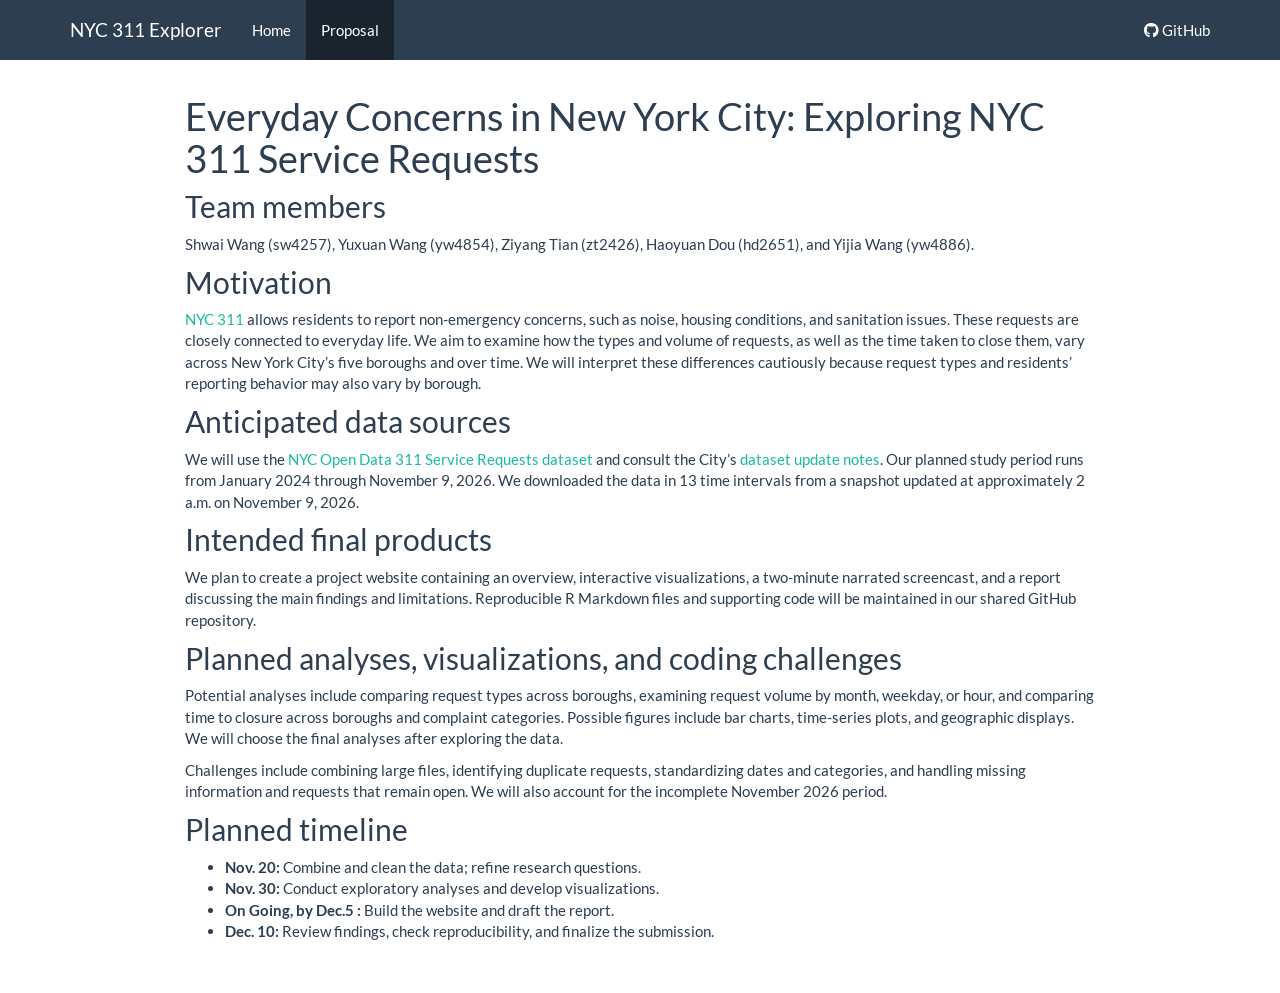
==== commit 55f34d08: "modification on proposal website" ====
--- a/proposal.html
+++ b/proposal.html
@@ -274,6 +274,11 @@
 </div>
 
 
+<div id="team-members" class="section level2">
+<h2>Team members</h2>
+<p>Shwai Wang (sw4257), Yuxuan Wang (yw4854), Ziyang Tian (zt2426),
+Haoyuan Dou (hd2651), and Yijia Wang (yw4886).</p>
+</div>
 <div id="motivation" class="section level2">
 <h2>Motivation</h2>
 <p><a href="https://portal.311.nyc.gov/about-nyc-311/">NYC 311</a>
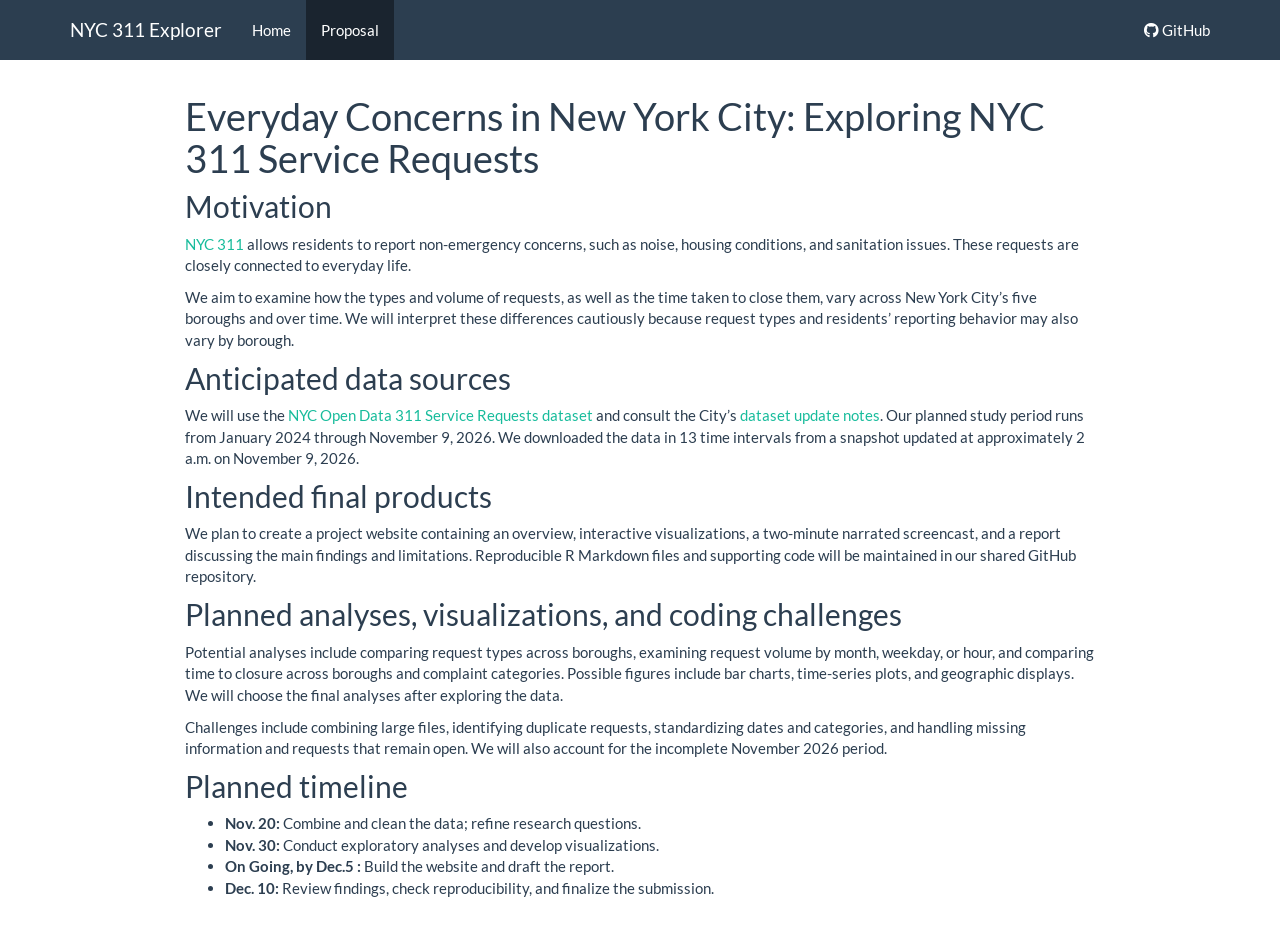
==== commit 8b5db488: "add section navigation and adjust the title" ====
--- a/proposal.html
+++ b/proposal.html
@@ -274,21 +274,17 @@
 </div>
 
 
-<div id="team-members" class="section level2">
-<h2>Team members</h2>
-<p>Shwai Wang (sw4257), Yuxuan Wang (yw4854), Ziyang Tian (zt2426),
-Haoyuan Dou (hd2651), and Yijia Wang (yw4886).</p>
-</div>
 <div id="motivation" class="section level2">
 <h2>Motivation</h2>
 <p><a href="https://portal.311.nyc.gov/about-nyc-311/">NYC 311</a>
 allows residents to report non-emergency concerns, such as noise,
 housing conditions, and sanitation issues. These requests are closely
-connected to everyday life. We aim to examine how the types and volume
-of requests, as well as the time taken to close them, vary across New
-York City’s five boroughs and over time. We will interpret these
-differences cautiously because request types and residents’ reporting
-behavior may also vary by borough.</p>
+connected to everyday life.</p>
+<p>We aim to examine how the types and volume of requests, as well as
+the time taken to close them, vary across New York City’s five boroughs
+and over time. We will interpret these differences cautiously because
+request types and residents’ reporting behavior may also vary by
+borough.</p>
 </div>
 <div id="anticipated-data-sources" class="section level2">
 <h2>Anticipated data sources</h2>
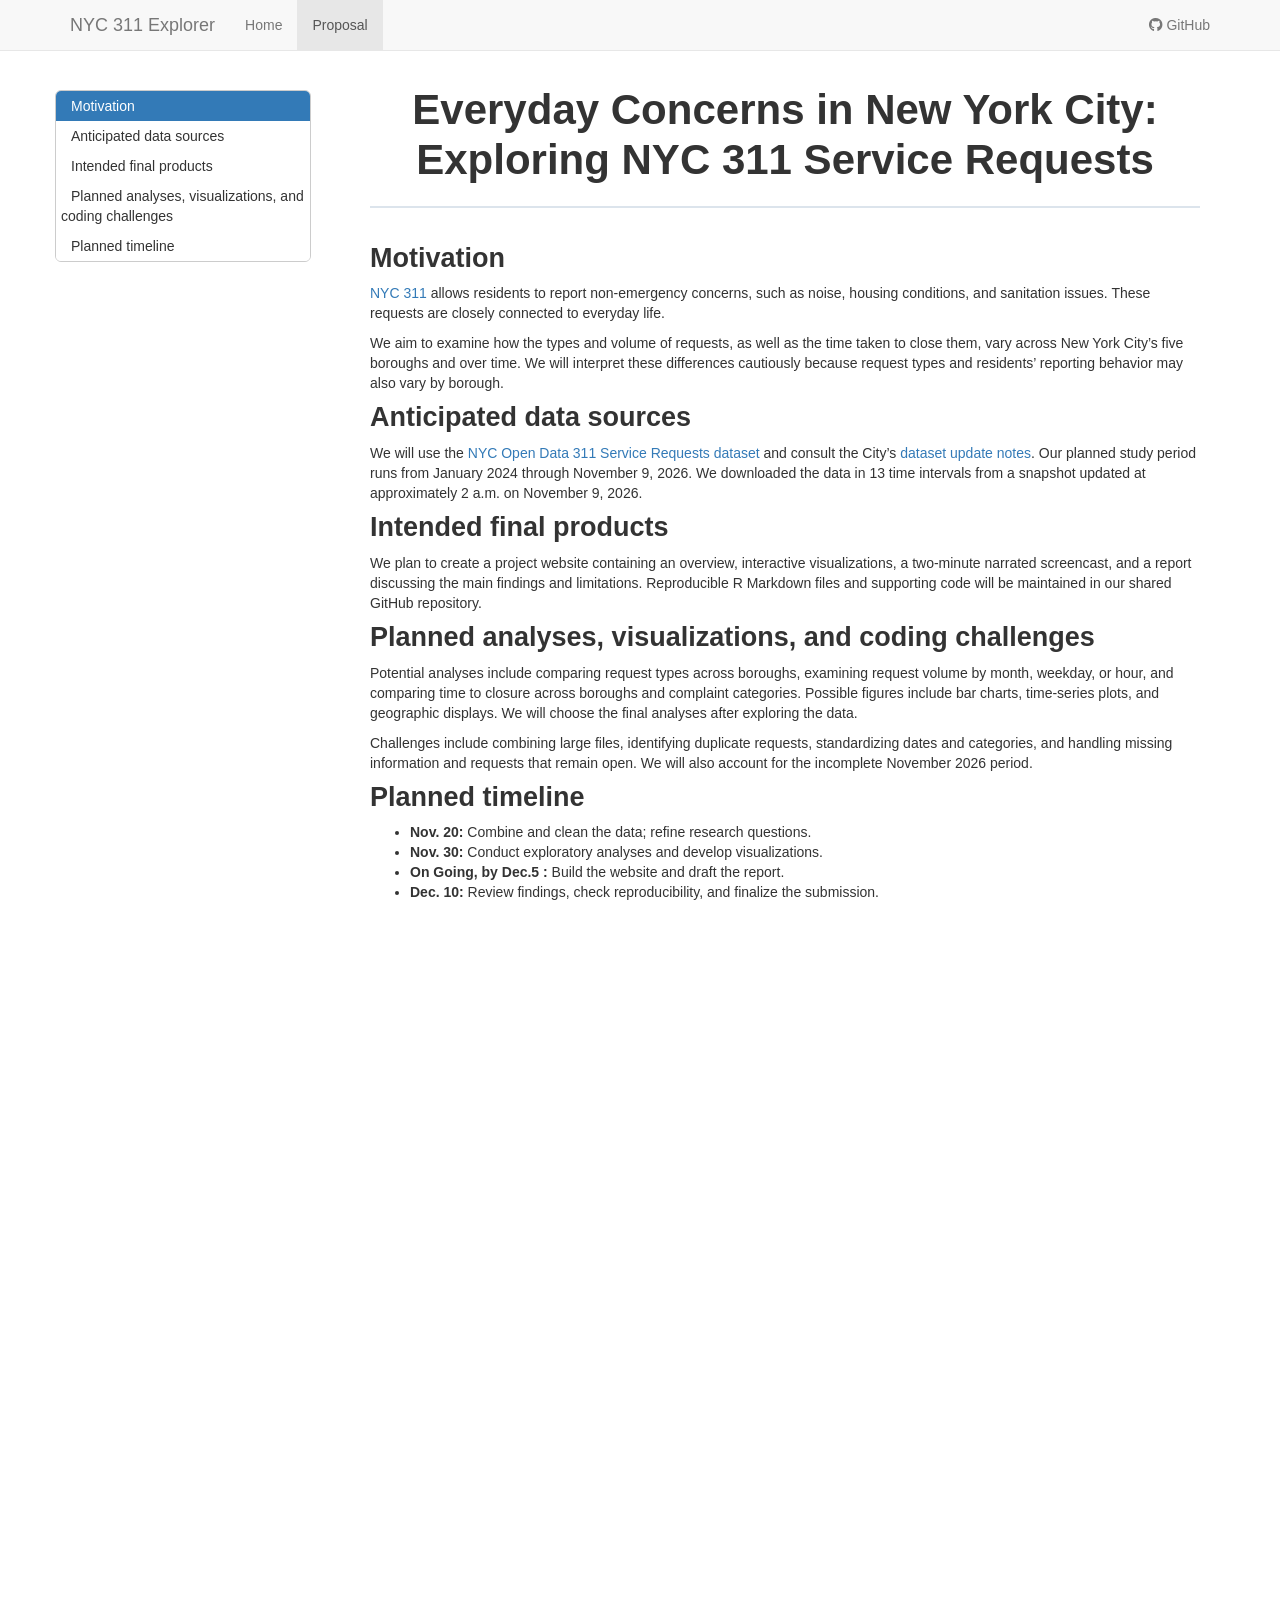
==== commit 3730b37d: "Add floating table of contsents to web" ====
--- a/proposal.html
+++ b/proposal.html
@@ -16,7 +16,7 @@
 <script src="site_libs/header-attrs-2.32/header-attrs.js"></script>
 <script src="site_libs/jquery-3.6.0/jquery-3.6.0.min.js"></script>
 <meta name="viewport" content="width=device-width, initial-scale=1" />
-<link href="site_libs/bootstrap-3.3.5/css/flatly.min.css" rel="stylesheet" />
+<link href="site_libs/bootstrap-3.3.5/css/bootstrap.min.css" rel="stylesheet" />
 <script src="site_libs/bootstrap-3.3.5/js/bootstrap.min.js"></script>
 <script src="site_libs/bootstrap-3.3.5/shim/html5shiv.min.js"></script>
 <script src="site_libs/bootstrap-3.3.5/shim/respond.min.js"></script>
@@ -29,6 +29,9 @@
        h6 {font-size: 12px;}
        code {color: inherit; background-color: rgba(0, 0, 0, 0.04);}
        pre:not([class]) { background-color: white }</style>
+<script src="site_libs/jqueryui-1.13.2/jquery-ui.min.js"></script>
+<link href="site_libs/tocify-1.9.1/jquery.tocify.css" rel="stylesheet" />
+<script src="site_libs/tocify-1.9.1/jquery.tocify.js"></script>
 <script src="site_libs/navigation-1.1/tabsets.js"></script>
 <link href="site_libs/highlightjs-9.12.0/default.css" rel="stylesheet" />
 <script src="site_libs/highlightjs-9.12.0/highlight.js"></script>
@@ -60,6 +63,7 @@
 
 
 
+<link rel="stylesheet" href="styles.css" type="text/css" />
 
 
 
@@ -221,6 +225,75 @@
 
 
 
+<style type="text/css">
+
+#TOC {
+  margin: 25px 0px 20px 0px;
+}
+@media (max-width: 768px) {
+#TOC {
+  position: relative;
+  width: 100%;
+}
+}
+
+@media print {
+.toc-content {
+  /* see https://github.com/w3c/csswg-drafts/issues/4434 */
+  float: right;
+}
+}
+
+.toc-content {
+  padding-left: 30px;
+  padding-right: 40px;
+}
+
+div.main-container {
+  max-width: 1200px;
+}
+
+div.tocify {
+  width: 20%;
+  max-width: 260px;
+  max-height: 85%;
+}
+
+@media (min-width: 768px) and (max-width: 991px) {
+  div.tocify {
+    width: 25%;
+  }
+}
+
+@media (max-width: 767px) {
+  div.tocify {
+    width: 100%;
+    max-width: none;
+  }
+}
+
+.tocify ul, .tocify li {
+  line-height: 20px;
+}
+
+.tocify-subheader .tocify-item {
+  font-size: 0.90em;
+}
+
+.tocify .list-group-item {
+  border-radius: 0px;
+}
+
+.tocify-subheader {
+  display: inline;
+}
+.tocify-subheader .tocify-item {
+  font-size: 0.95em;
+}
+
+</style>
+
+
 
 </head>
 
@@ -228,6 +301,16 @@
 
 
 <div class="container-fluid main-container">
+
+
+<!-- setup 3col/9col grid for toc_float and main content  -->
+<div class="row">
+<div class="col-xs-12 col-sm-4 col-md-3">
+<div id="TOC" class="tocify">
+</div>
+</div>
+
+<div class="toc-content col-xs-12 col-sm-8 col-md-9">
 
 
 
@@ -333,6 +416,8 @@
 
 
 
+</div>
+</div>
 
 </div>
 
@@ -365,6 +450,35 @@
 
 <!-- code folding -->
 
+<script>
+$(document).ready(function ()  {
+
+    // temporarily add toc-ignore selector to headers for the consistency with Pandoc
+    $('.unlisted.unnumbered').addClass('toc-ignore')
+
+    // move toc-ignore selectors from section div to header
+    $('div.section.toc-ignore')
+        .removeClass('toc-ignore')
+        .children('h1,h2,h3,h4,h5').addClass('toc-ignore');
+
+    // establish options
+    var options = {
+      selectors: "h1,h2",
+      theme: "bootstrap3",
+      context: '.toc-content',
+      hashGenerator: function (text) {
+        return text.replace(/[.\\/?&!#<>]/g, '').replace(/\s/g, '_');
+      },
+      ignoreSelector: ".toc-ignore",
+      scrollTo: 0
+    };
+    options.showAndHide = false;
+    options.smoothScroll = true;
+
+    // tocify
+    var toc = $("#TOC").tocify(options).data("toc-tocify");
+});
+</script>
 
 <!-- dynamically load mathjax for compatibility with self-contained -->
 <script>
--- a/styles.css
+++ b/styles.css
@@ -0,0 +1,15 @@
+#header .title {
+  text-align: center;
+  font-size: 42px;
+  font-weight: 700;
+  line-height: 1.2;
+  padding-bottom: 20px;
+  margin-bottom: 36px;
+  border-bottom: 2px solid #dce4ec;
+}
+
+.main-container h2 {
+  font-size: 27px;
+  font-weight: 600;
+  margin-top: 38px;
+}
